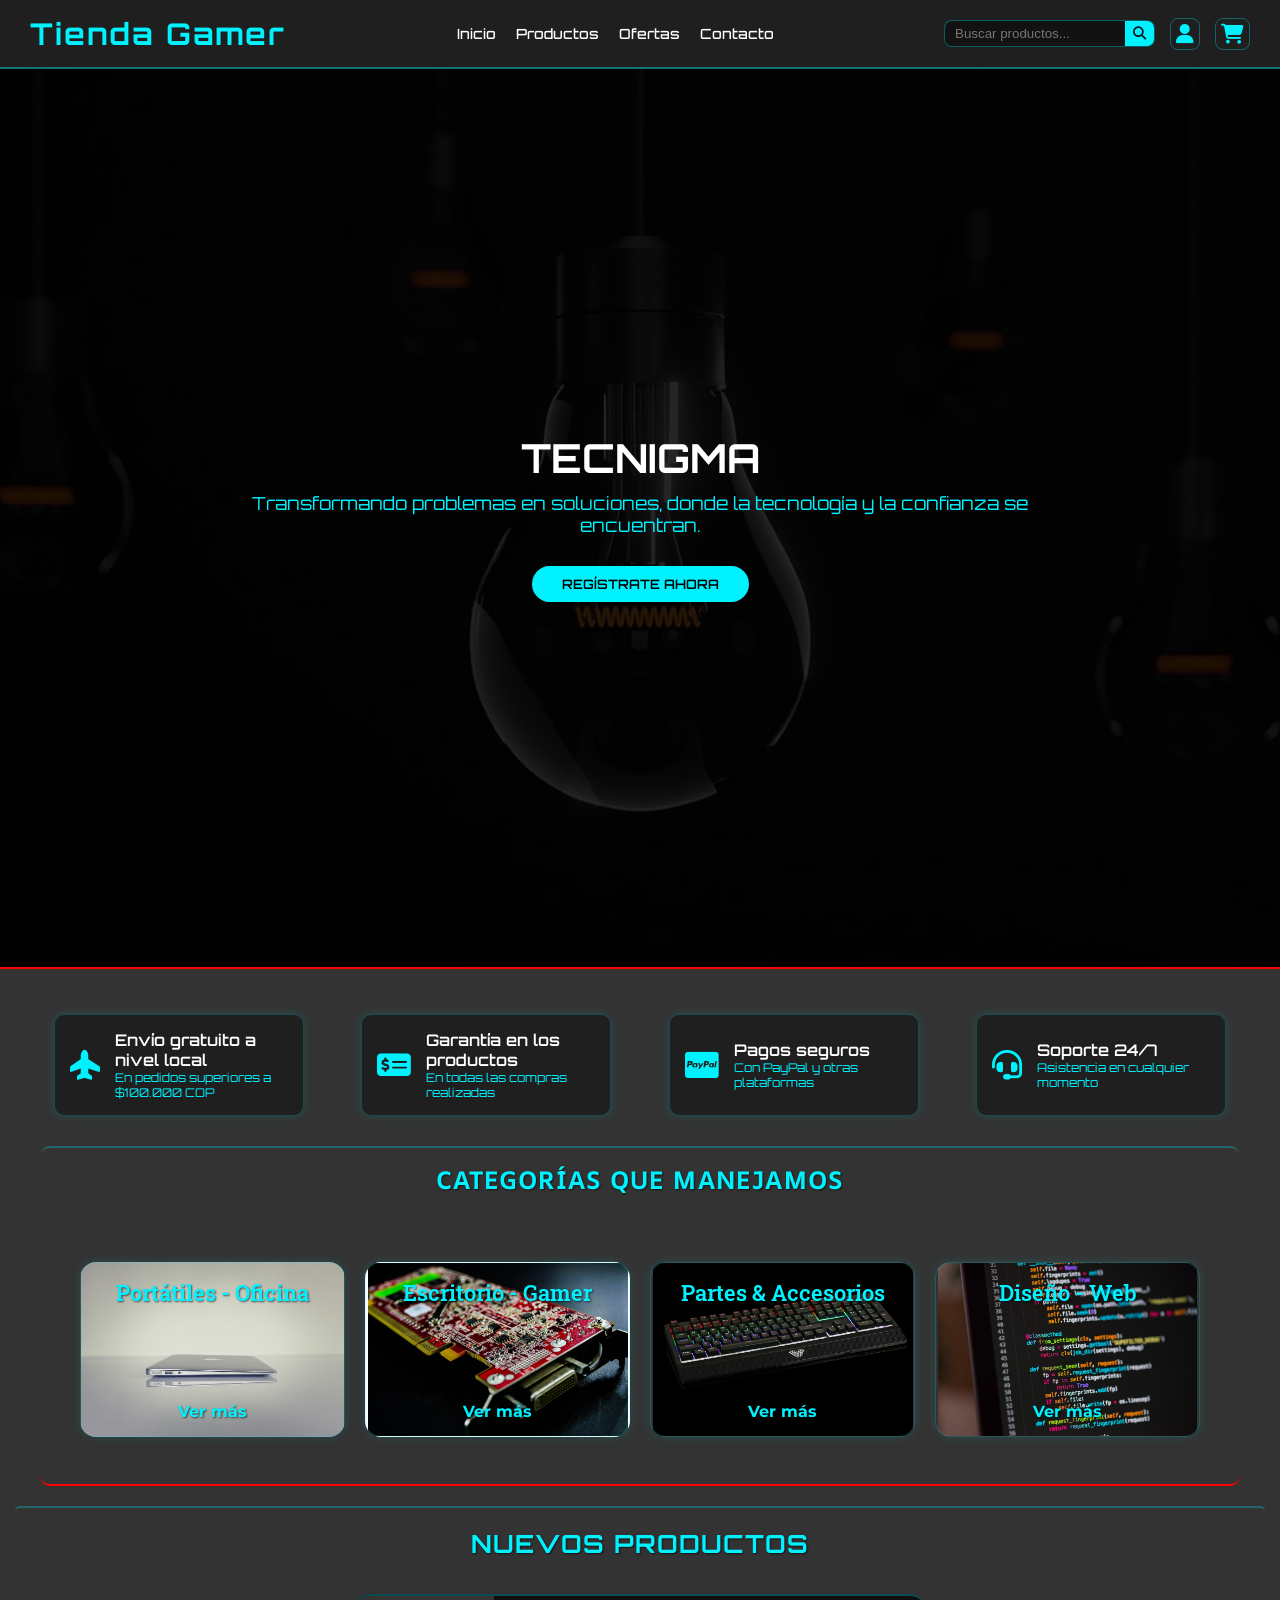
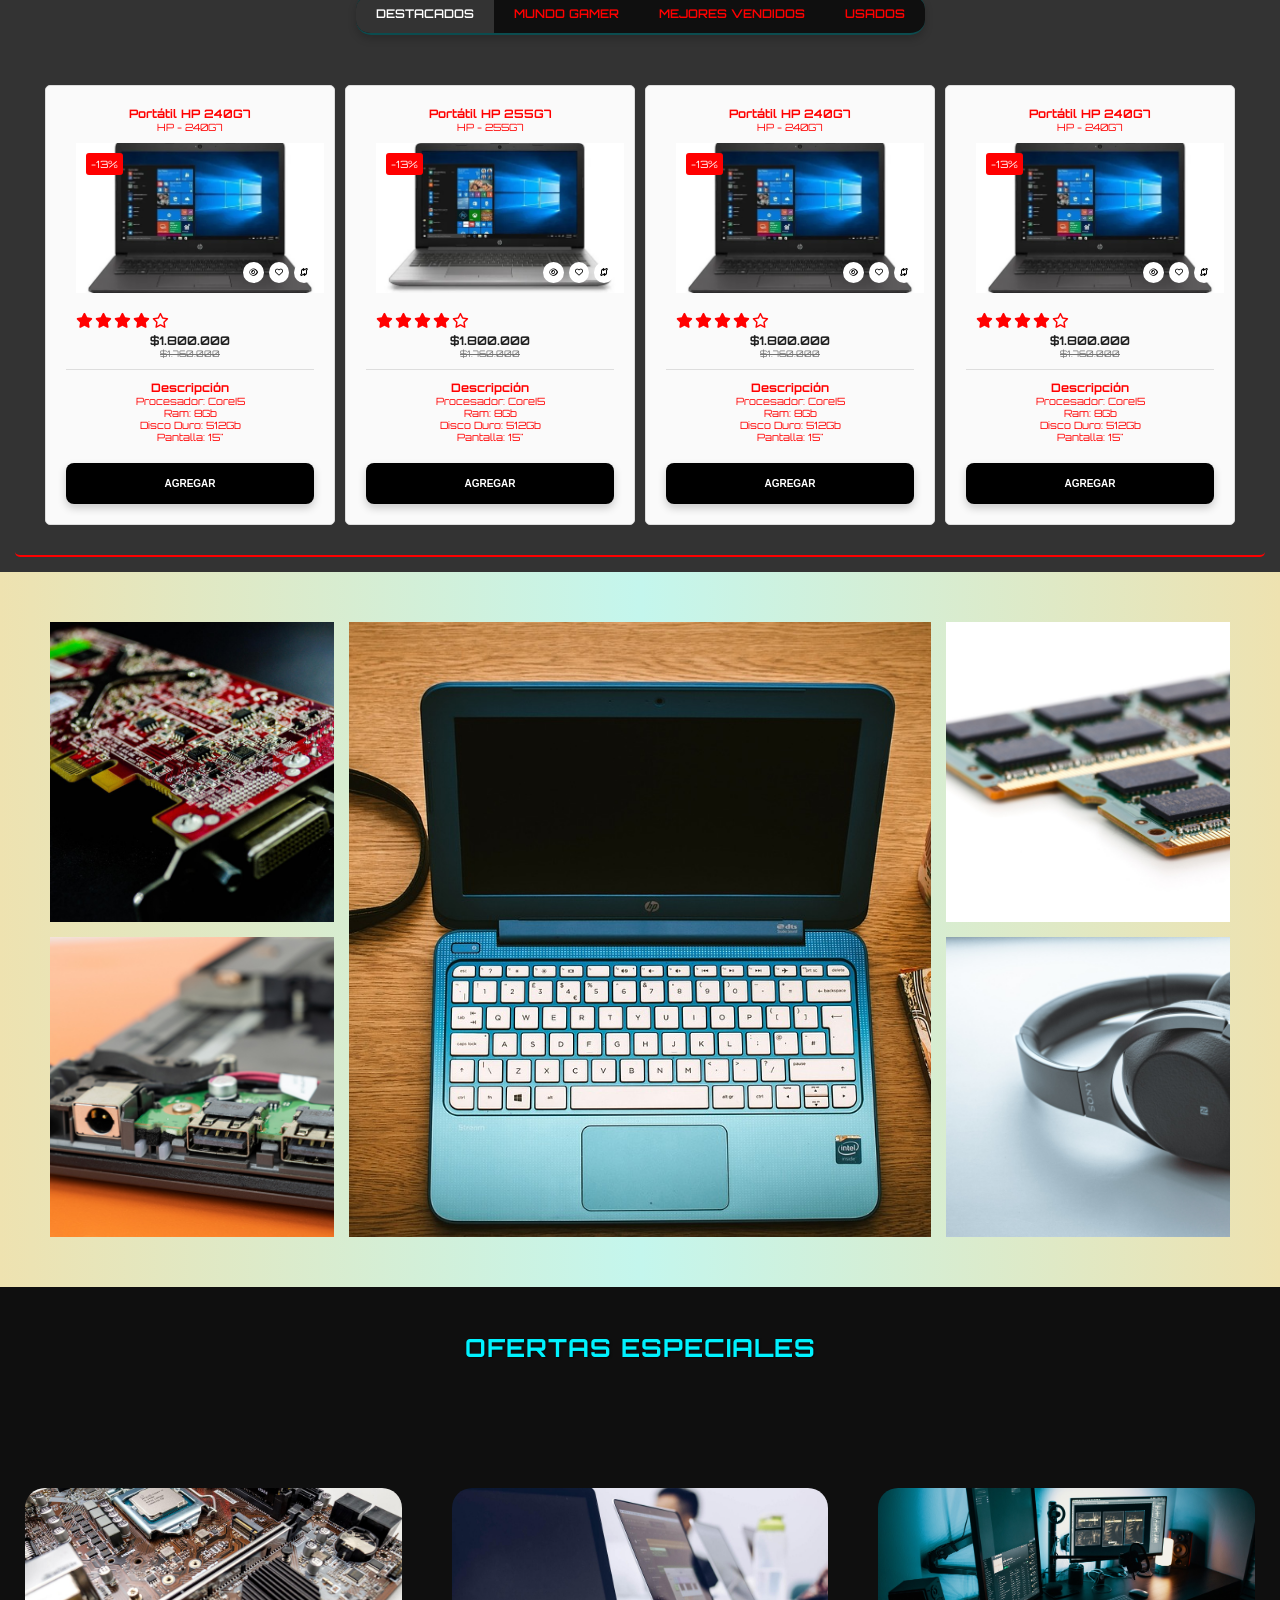
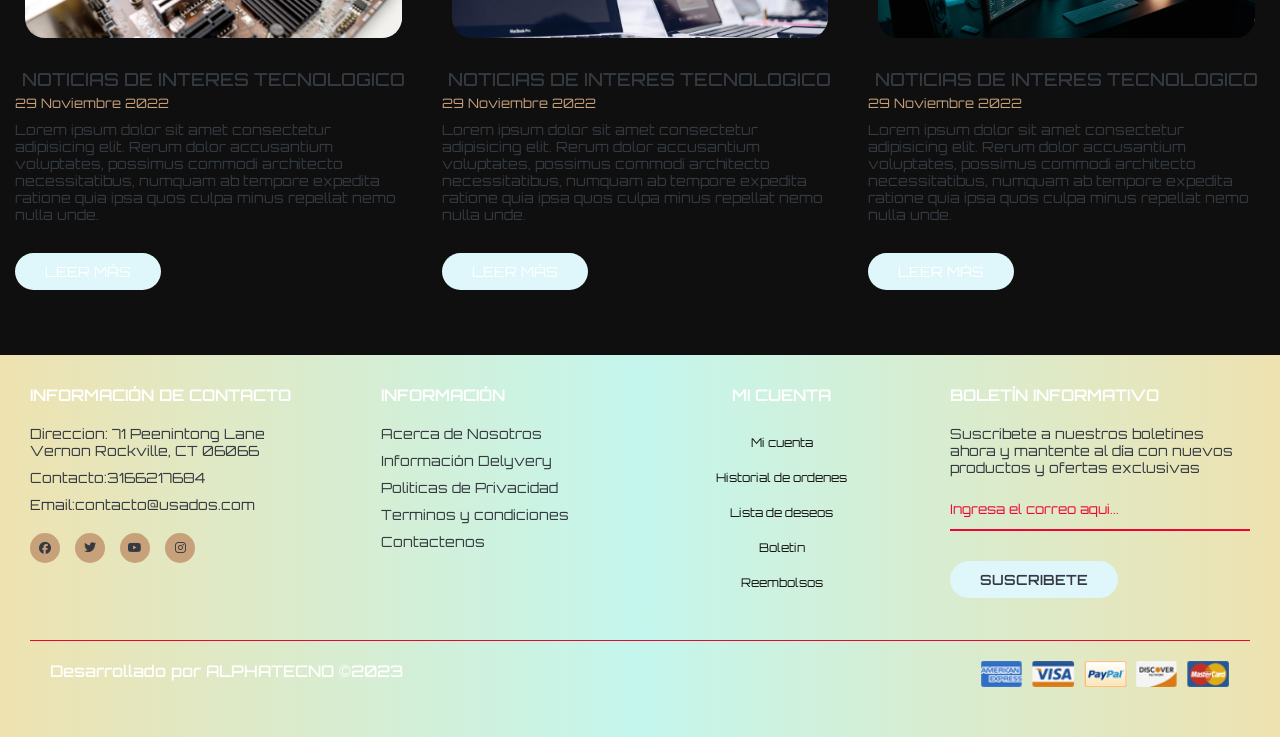
==== index.html @ 7f0e336f "Se crea el proyecto tienga gamer en html el dia 12 de mayo de 2025" ====
<!DOCTYPE html>
<html lang="en">

<head>
    <meta charset="UTF-8">
    <meta name="viewport" content="width=device-width, initial-scale=1.0">
    <title>Usados.com</title>
    <link rel="stylesheet" href="/css/styles.css">
    <link rel="stylesheet"
        href="https://fonts.googleapis.com/css2?family=Material+Symbols+Outlined:opsz,wght,FILL,GRAD@20..48,100..700,0..1,-50..200" />
    <link rel="stylesheet"
        href="https://fonts.googleapis.com/css2?family=Material+Symbols+Outlined:opsz,wght,FILL,GRAD@24,400,0,0" />
    <link rel="stylesheet" href="https://cdnjs.cloudflare.com/ajax/libs/font-awesome/6.4.2/css/all.min.css">
    <link rel="stylesheet" href="https://cdn.jsdelivr.net/npm/bootstrap-icons@1.11.1/font/bootstrap-icons.css">
        <link href="https://fonts.googleapis.com/css2?family=Orbitron:wght@500;700&display=swap" rel="stylesheet" />
        <link rel="stylesheet" href="https://cdnjs.cloudflare.com/ajax/libs/font-awesome/6.5.0/css/all.min.css" />
</head>

<body>
    <!--  =========== HEADER ==========  ---->
        <header class="menu-gamer">
            <div class="logo">Tienda Gamer</div>
        <!--  =========== NAVIGATION ==========  ---->
            <nav class="nav-links">
                <a href="#">Inicio</a>
                <a href="#">Productos</a>
                <a href="#">Ofertas</a>
                <a href="#">Contacto</a>
        <!--  =========== NAVIGATION ==========  ---->
            </nav>
            <div class="acciones">
            <!--  =========== BUSCADOR ==========  ---->
                <div class="buscador">
                    <input type="text" placeholder="Buscar productos..." />
                    <button><i class="fas fa-search"></i></button>
                </div>
            <!--  =========== BUSCADOR ==========  ---->
            <!--  =========== INICIO DE SECCION ==========  ---->
                <a href="#" class="icon-btn" title="Iniciar Sesión">
                    <i class="fas fa-user"></i>
                </a>
            <!--  =========== INICIO DE SECCION ==========  ---->
            <!--  =========== CARRITO DE COMPRAS ==========  ---->
                <a href="#" class="icon-btn" title="Carrito de Compras">
                    <i class="fas fa-shopping-cart"></i>
                </a>
            <!--  =========== CARRITO DE COMPRAS ==========  ---->
            </div>
        </header>
    <!--  ===========  END HEADER ==========  -->

    <!--  ===========  BANNER ==========  -->
    <section class="banner">
        <div class="content-banner">
            <h2>Tienda Gamer</h2>
            <p>La forma más fácil de vender lo que ya no usas</p>
            <a href="/">Regístrate ahora</a>
        </div>
        <div class="banner-img">
            <img src="../images/products/shirt-2.jpg" alt="">
        </div>
    </section>
    <!--  ===========  END  BANNER ==========  -->

    <!--  ===========  MAIN CONTENT  ========== -->
    <main class="container main-content">
        <section class="container container-features">
            <!--TARJETA DE FEACTURE  -->
            <article class="card-feature">
                <i class="fa-solid fa-plane-up"></i>
                <div class="feature-content">
                    <span>Envío gratuito a nivel local</span>
                    <p>En pedidos superiores a $100.000 COP</p>
                </div>
            </article>
            <article class="card-feature">
                <i class="fa-solid fa-money-check-dollar"></i>
                <div class="feature-content">
                    <span>Garantía en los productos</span>
                    <p>En todas las compras realizadas</p>
                </div>
            </article>
            <article class="card-feature">
                <i class="fa-brands fa-cc-paypal"></i>
                <div class="feature-content">
                    <span>Pagos seguros</span>
                    <p>Con PayPal y otras plataformas</p>
                </div>
            </article>
            <article class="card-feature">
                <i class="fa-solid fa-headset"></i>
                <div class="feature-content">
                    <span>Soporte 24/7</span>
                    <p>Asistencia en cualquier momento</p>
                </div>
            </article>
            <!--END TARJETA DE FEACTURE  -->
        </section>

        <!-- ========= TARJETA DE CATEGORIAS ========= -->
        <section class="container top-categories">
            <h1 class="heading-1">Categorías que manejamos</h1>
            <div class="container-categories">
                <article class="card-category category-portatil-oficina">
                    <p>Portátiles - Oficina</p>
                    <!--<i class="fas fa-laptop"></i>-->
                    <span>Ver más</span>
                </article>

                <article class="card-category  category-escritorio-gamer">
                    <p>Escritorio - Gamer</p>
                    <!--<i class="fas fa-chair"></i>-->
                    <span>Ver más</span>
                </article>

                <article class="card-category  category-partes-accesosrios">
                    <p>Partes & Accesorios</p>
                    <!--<i class="fas fa-mobile-alt"></i>-->
                    <span>Ver más</span>
                </article>

                <article class="card-category category-diseño-web">
                    <p>Diseño - Web </p>
                    <!--<i class="fas fa-mobile-alt"></i>-->
                    <span>Ver más</span>
                </article>
            </div>
        </section>
        <!-- ========= TARJETA DE CATEGORIAS ========= -->

        <!-- ========= TARJETA DE TOP PRODUCTOS ========= -->
        <section class="container top-products" id="product-container">
            <h2 class="heading-2">Nuevos productos</h2>
            <div class="container-options">
                <ul class="menu-options">
                    <li data-category="destacados" class="active"><a  href="">Destacados</a></li>
                    <li data-category="gamer" ><a  href="#">Mundo Gamer</a></li>
                    <li data-category="vendidos"><a href="#">Mejores Vendidos</a></li>
                    <li data-category="usados"><a href="#">Usados</a></li>
                </ul>
            </div>
            <!-- ========== PRODUCTOS ========== -->
            <div class="container-products">
                <!-- ========== PRODUCTO 1 ========== -->
                <!--<div class="container-products">
                    <article class="card-product">
                        <h3 class="title-product">Portátil</h3>
                        <p class="brand-model">
                            <span>HP</span> - <span>240G7</span>
                        </p>
                        <div class="container-img">
                            <span class="discount">-13%</span>
                            <img class="products-hp"  src="../images/ImagenesProductos/Portatiles/Hp/240G7/168868000-1-255G7.jpg"
                                alt="Imagen del producto">
                            <div class="button-group">
                                <button type="button">
                                    <i class="fa-regular fa-eye"></i>
                                </button>
                                <button type="button">
                                    <i class="fa-regular fa-heart"></i>
                                </button>
                                <button type="button">
                                    <i class="fa-solid fa-code-compare"></i>
                                </button>
                            </div>
                        </div>
                        <div class="content-card-product">
                            <div class="stars">
                                <i class="fa-solid fa-star"></i>
                                <i class="fa-solid fa-star"></i>
                                <i class="fa-solid fa-star"></i>
                                <i class="fa-solid fa-star"></i>
                                <i class="fa-regular fa-star"></i>
                            </div>
                            <div class="content-price-product">
                                <p class="product-price">$1.800.000</p>
                                <p class="product-discount">$1.760.000</p>
                            </div>
                        </div>
                        <div class="content-card-product-description">
                            <h3 class="product-description">Descripción</h3>
                            <ul class="content-product-description">
                                <li>Procesador: <span>CoreI5</span></li>
                                <li>Ram: <span>8Gb</span></li>
                                <li>Disco Duro: <span>512Gb</span></li>
                                <li>Pantalla: <span>15"</span></li>
                            </ul>
                        </div>
                        <button type="button" class="add-cart">
                            agregar
                        </button>
                    </article>
                </div>-->
                <!-- ========== PRODUCTO 2 ========== -->
                <!--<div class="container-products">
                    <div class="card-product">
                        <h3 class="title-product">Portátil</h3>
                        <span class="product-brand">marca</span>
                        <span class="product-model">modelo</span>
                        <div class="container-img">
                            <span class="discount">-13%</span>
                            <img src="../images/ImagenesProductos/Portatiles/Hp/240G7/168868000-1-255G7.jpg" alt="">
                            <div class="button-group">
                                <span>
                                    <i class="fa-regular fa-eye"></i>
                                </span>
                                <span>
                                    <i class="fa-regular fa-heart"></i>
                                </span>
                                <span>
                                    <i class="fa-solid fa-code-compare"></i>
                                </span>
                            </div>
                        </div>
                        <div class="content-card-product">
                            <div class="stars">
                                <i class="fa-solid fa-star"></i>
                                <i class="fa-solid fa-star"></i>
                                <i class="fa-solid fa-star"></i>
                                <i class="fa-solid fa-star"></i>
                                <i class="fa-regular fa-star"></i>
                            </div>
                            <div class="content-price-product">
                                <p class="product-price">$1.800.000</p>
                                <p class="product-discount">$1.760.000</p>
                            </div>
                        </div>
                        <div class="content-card-product-description">
                            <h3 class="product-description">Descripción</h3>
                            <ul class="content-product-description">
                                <li>Procesador: <span>CoreI5</span></li>
                                <li>Ram: <span>8Gb</span></li>
                                <li>Disco Duro: <span>512Gb</span></li>
                                <li>Pantalla: <span>15"</span></li>
                            </ul>
                        </div>
                        <button type="button" class="add-cart">
                            agregar
                        </button>
                    </div>
                </div>-->

                <!-- ========== PRODUCTO 3 ========== -->
                <!--<div class="container-products">
                    <article class="card-product">
                        <h3 class="title-product">Portátil</h3>
                        <p class="brand-model">
                            <span>HP</span> - <span>245-G8</span>
                        </p>
                        <div class="container-img">
                            <span class="discount">-13%</span>
                            <img src="../images/ImagenesProductos/Portatiles/Hp/240G7/168868000-1-255G7.jpg"
                                alt="Imagen del producto">
                            <div class="button-group">
                                <button type="button" aria-label="Ver producto">
                                    <i class="fa-regular fa-eye"></i>
                                </button>
                                <button type="button" aria-label="Agregar a favoritos">
                                    <i class="fa-regular fa-heart"></i>
                                </button>
                                <button type="button" aria-label="Comparar producto">
                                    <i class="fa-solid fa-code-compare"></i>
                                </button>
                            </div>
                        </div>
                        <div class="content-card-product">
                            <div class="stars">
                                <i class="fa-solid fa-star"></i>
                                <i class="fa-solid fa-star"></i>
                                <i class="fa-solid fa-star"></i>
                                <i class="fa-solid fa-star"></i>
                                <i class="fa-regular fa-star"></i>
                            </div>
                            <div class="content-price-product">
                                <p class="product-price">$1.800.000</p>
                                <p class="product-discount">$1.760.000</p>
                            </div>
                        </div>
                        <div class="content-card-product-description">
                            <h4 class="product-description">Descripción</h4>
                            <ul class="content-product-description">
                                <li>Procesador: <span>CoreI5</span></li>
                                <li>Ram: <span>8Gb</span></li>
                                <li>Disco Duro: <span>512Gb</span></li>
                                <li>Pantalla: <span>15"</span></li>
                            </ul>
                        </div>
                        <button type="button" class="add-cart">Agregar</button>
                    </article>
                </div>-->


                <!-- ========== PRODUCTO 4 ========== -->
                <!--<div class="container-products">
                    <article class="card-product">
                        <h3 class="title-product">Portátil</h3>
                        <p class="brand-model">
                            <span>marca</span> - <span>modelo</span>
                        </p>
                        <div class="container-img">
                            <span class="discount">-13%</span>
                            <img src="../images/ImagenesProductos/Portatiles/Hp/240G7/168868000-1-255G7.jpg"
                                alt="Imagen del producto">
                            <div class="button-group">
                                <button type="button">
                                    <i class="fa-regular fa-eye"></i>
                                </button>
                                <button type="button">
                                    <i class="fa-regular fa-heart"></i>
                                </button>
                                <button type="button">
                                    <i class="fa-solid fa-code-compare"></i>
                                </button>
                            </div>
                        </div>
                        <div class="content-card-product">
                            <div class="stars">
                                <i class="fa-solid fa-star"></i>
                                <i class="fa-solid fa-star"></i>
                                <i class="fa-solid fa-star"></i>
                                <i class="fa-solid fa-star"></i>
                                <i class="fa-regular fa-star"></i>
                            </div>
                            <div class="content-price-product">
                                <p class="product-price">$1.800.000</p>
                                <p class="product-discount">$1.760.000</p>
                            </div>
                        </div>
                        <div class="content-card-product-description">
                            <h3 class="product-description">Descripción</h3>
                            <ul class="content-product-description">
                                <li>Procesador: <span>CoreI5</span></li>
                                <li>Ram: <span>8Gb</span></li>
                                <li>Disco Duro: <span>512Gb</span></li>
                                <li>Pantalla: <span>15"</span></li>
                            </ul>
                        </div>
                        <button type="button" class="add-cart">
                            agregar
                        </button>
                    </article>
                </div>-->

    <div class="container-products" id="products-list">
        <!-- Los productos se cargarán dinámicamente aquí -->
    </div>
    </div>
    </section>

        <!-- ========= TARJETA DE TOP PRODUCTOS ========= -->
    </main>

    <!--  ===========  GALLERY ==========  -->
<section class="gallery">
    <img src="../images/gallery/1.jpg" alt="gallery Img1" class="gallery-img-1">
    <img src="../images/gallery/2.jpg" alt="gallery Img2" class="gallery-img-2">
    <img src="../images/gallery/3.jpg" alt="gallery Img3" class="gallery-img-3">
    <img src="../images/gallery/4.jpg" alt="gallery Img4" class="gallery-img-4">
    <img src="../images/gallery/5.jpg" alt="gallery Img5" class="gallery-img-5">
</section>
    <!--  =========== END  GALLERY ==========  -->

    <!--  ===========  OFERTAS  ==========  -->
    <section class="container specials" id="product-container">
        <!--<article class="container ofer-products" id="product-container">-->
            <h1 class="heading-1">Ofertas Especiales</h1>
            <div class="container-products">
                <div class="container-products" id="products-oferts">
                    <!-- Los productos se cargarán dinámicamente aquí -->
                </div>
        
            </div>
        </article>
    
    </section>
    <!--  ===========  BLOG ==========  -->
    <section class="container blogs">
        <div class="container-blogs">
            <div class="card-blog">
                <div class="container-img">
                    <img src="../images/blog/blog-1.jpg" alt="">
                    <div class="button-group-blog">
                        <span>
                            <i class="fa-solid fa-magnifying-glass"></i>
                        </span>
                        <span>
                            <i class="fa-solid fa-link"></i>
                        </span>
                    </div>
                </div>
                <div class="content-blog">
                    <h3>Noticias de interes tecnologico</h3>
                    <span>29 Noviembre 2022</span>
                    <p>Lorem ipsum dolor sit amet consectetur adipisicing elit. Rerum dolor accusantium
                        voluptates,
                        possimus commodi architecto necessitatibus,
                        numquam ab tempore expedita ratione quia ipsa quos culpa minus repellat nemo nulla unde.
                    </p>
                    <div class="btn-read-more">leer más</div>
                </div>
            </div>

            <div class="card-blog">
                <div class="container-img">
                    <img src="../images/blog/blog-2.jpg" alt="">
                    <div class="button-group-blog">
                        <span>
                            <i class="fa-solid fa-magnifying-glass"></i>
                        </span>
                        <span>
                            <i class="fa-solid fa-link"></i>
                        </span>
                    </div>
                </div>
                <div class="content-blog">
                    <h3>Noticias de interes tecnologico</h3>
                    <span>29 Noviembre 2022</span>
                    <p>Lorem ipsum dolor sit amet consectetur adipisicing elit. Rerum dolor accusantium
                        voluptates,
                        possimus commodi architecto necessitatibus,
                        numquam ab tempore expedita ratione quia ipsa quos culpa minus repellat nemo nulla unde.
                    </p>
                    <div class="btn-read-more">leer más</div>
                </div>
            </div>

            <div class="card-blog">
                <div class="container-img">
                    <img src="../images/blog/blog-3.jpg" alt="">
                    <div class="button-group-blog">
                        <span>
                            <i class="fa-solid fa-magnifying-glass"></i>
                        </span>
                        <span>
                            <i class="fa-solid fa-link"></i>
                        </span>
                    </div>
                </div>
                <div class="content-blog">
                    <h3>Noticias de interes tecnologico</h3>
                    <span>29 Noviembre 2022</span>
                    <p>Lorem ipsum dolor sit amet consectetur adipisicing elit. Rerum dolor accusantium
                        voluptates,
                        possimus commodi architecto necessitatibus,
                        numquam ab tempore expedita ratione quia ipsa quos culpa minus repellat nemo nulla unde.
                    </p>
                    <div class="btn-read-more">leer más</div>
                </div>
            </div>
        </div>
    </section>
    <!--  ===========END  BLOG ==========  -->
    </main>
    <!--  =========== END  MAIN ==========  -->

    <!--  ===========  FOOTER ==========  -->
    <footer class="footer">
        <div class="container container-footer">
            <div class="menu-footer">
                <div class="contact-info">
                    <p class="title-footer">Información de contacto </p>
                    <ul>
                        <li>Direccion: 71 Peenintong Lane Vernon Rockville, CT 06066</li>
                        <li>Contacto:3166217684</li>
                        <li>Email:contacto@usados.com</li>
                    </ul>

                    <div class="social-icons">
                        <span class="facebook">
                            <i class="fa-brands fa-facebook"></i>
                        </span>
                        <span class="twitter">
                            <i class="fa-brands fa-twitter"></i>
                        </span>
                        <span class="youtube">
                            <i class="fa-brands fa-youtube"></i>
                        </span>
                        <span class="instagram">
                            <i class="fa-brands fa-instagram"></i>
                        </span>
                    </div>
                </div>

                <div class="information">
                    <p class="title-footer">Información</p>
                    <ul>
                        <li><a href="#">Acerca de Nosotros</a></li>
                        <li><a href="#">Información Delyvery </a></li>
                        <li><a href="#">Politicas de Privacidad</a></li>
                        <li><a href="#">Terminos y condiciones</a></li>
                        <li><a href="#">Contactenos</a></li>
                    </ul>
                </div>

                <div class="my-account">
                    <p class="title-footer">Mi cuenta</p>
                    <nav class="nav-footer">
                        <li><a href="#">Mi cuenta</a></li>
                        <li><a href="#">Historial de ordenes</a></li>
                        <li><a href="#">Lista de deseos</a></li>
                        <li><a href="#">Boletin</a></li>
                        <li><a href="#">Reembolsos</a></li>
                    </nav>

                </div>
                <div class="newsletter">
                    <p class="title-footer">Boletín informativo</p>

                    <div class="content">
                        <p>
                            Suscribete a nuestros boletines ahora y mantente al
                            día con nuevos productos y ofertas exclusivas
                        </p>
                        <form action="">
                            <input type="email" name="" id="" placeholder="Ingresa el correo aqui...">
                            <button>Suscribete</button>
                        </form>
                    </div>
                </div>
            </div>

            <div class="copyrigth">
                <p>
                    Desarrollado por ALPHATECNO &COPY;2023
                </p>
                <img src="../images/payment.png" alt="Pagos">
            </div>
        </div>
    </footer>
    <!--  =========== END  FOOTER ==========  -->
<script>
    document.addEventListener("DOMContentLoaded", function () {
        const banner = document.querySelector(".banner");
        const title = banner.querySelector("h2"); // Selecciona el título
        const paragraph = banner.querySelector("p"); // Selecciona el párrafo
        const images = [
            "../images/Imagenes/Banner/Banner.jpg",
            "../images/Imagenes/Banner/Banner2.jpg",
            "../images/Imagenes/Banner/Banner3.jpg",
            "../images/Imagenes/Banner/Banner4.jpg"
        ];
        const texts = [
            { title: "Tecnigma", paragraph: "Transformando problemas en soluciones, donde la tecnología y la confianza se encuentran." },
            { title: "Reparaciones", paragraph: "Reparamos y realizamos mantenimiento a tus computadoras" },
            { title: "Instalaciones", paragraph: "Instalamos partes y vendemos piezas de calidad" },
            { title: "Diseño", paragraph: "Ofrecemos soluciones de diseño personalizadas" }
        ];
        let currentIndex = 0;

        function changeBackground() {
            // Cambiar la imagen de fondo
            banner.style.backgroundImage = `linear-gradient(rgba(0, 0, 0, 0.5), rgba(0, 0, 0, 0.5)),
          url('${images[currentIndex]}')`;

            // Cambiar el texto del título y párrafo
            title.textContent = texts[currentIndex].title;
            paragraph.textContent = texts[currentIndex].paragraph;

            currentIndex = (currentIndex + 1) % images.length;
        }

        // Cambia la imagen de fondo y el texto cada 7 segundos
        setInterval(changeBackground, 10000);

        // Cambia la imagen de fondo y el texto al cargar la página
        changeBackground();
    });

</script>

<script>
    document.addEventListener("DOMContentLoaded", function () {
        const imgElement = document.querySelector(".products-hp");
        const images = [
            "images/ImagenesProductos/Portatiles/Hp/240G7/168868000-1-255G7.jpg",
            "images/ImagenesProductos/Portatiles/Hp/240G7/168868000-2-255G7.jpg",
            "images/ImagenesProductos/Portatiles/Hp/240G7/168868000-3-255G7.jpg",
            "images/ImagenesProductos/Portatiles/Hp/240G7/168868000-4-255G7.jpg",
            "images/ImagenesProductos/Portatiles/Hp/240G7/168868000-5-255G7.jpg",
            "images/ImagenesProductos/Portatiles/Hp/240G7/168868000-255G7.jpg"
        ];
        let currentIndex = 0;

        function changeImage() {
            imgElement.src = images[currentIndex];
            currentIndex = (currentIndex + 1) % images.length;
        }

        // Cambia la imagen cada 7 segundos
        setInterval(changeImage, 7000);

        // Cambia la imagen al cargar la página
        changeImage();
    });
</script>

<script>
    document.addEventListener("DOMContentLoaded", function () {
        const galleryImages = document.querySelectorAll(".gallery-img-3 g");
        const totalImages = galleryImages.length;
        let currentIndex = 0;

        function updateGallery() {
            // Elimina las clases de todas las imágenes
            galleryImages.forEach(img => {
                img.classList.remove(".gallery-img-3 ");
                img.classList.remove("fade-out");
            });

            // Cambia la imagen centrada
            galleryImages[currentIndex].classList.add(".gallery-img-3");

            // Incrementa el índice de la imagen actual
            currentIndex = (currentIndex + 1) % totalImages;

            // Agrega un efecto de desvanecimiento a la siguiente imagen
            galleryImages[currentIndex].classList.add("fade-out");

            // Cambia la imagen de fondo después de un breve retraso
            setTimeout(() => {
                galleryImages[currentIndex].classList.remove("fade-out");
            }, 1000); // Sincroniza con el tiempo del efecto de desvanecimiento
        }

        // Cambia la imagen cada 10 segundos (10000 milisegundos)
        setInterval(updateGallery, 5000);

        // Inicializa la galería
        updateGallery();
    });

</script>
<!-- CODIGO DEL10 DE OCTUBRE--
<script>
    document.addEventListener("DOMContentLoaded", function () {
        const menuOptions = document.querySelectorAll(".menu-options li");
        const productsList = document.getElementById("products-list");

        // Datos de productos simulados
        const productsData = {
            destacados: [
                {
                    title: "Portátil HP 240G7",
                    brand: "HP",
                    model: "240G7",
                    discount: "13%",
                    price: "$1.800.000",
                    discountedPrice: "$1.760.000",
                    images: [
                        "../images/ImagenesProductos/Portatiles/Hp/240G7/168868000-255G7.jpg",
                        "../images/ImagenesProductos/Portatiles/Hp/240G7/168868000-1-255G7.jpg",
                        "../images/ImagenesProductos/Portatiles/Hp/240G7/168868000-2-255G7.jpg",
                        "../images/ImagenesProductos/Portatiles/Hp/240G7/168868000-3-255G7.jpg",
                        "../images/ImagenesProductos/Portatiles/Hp/240G7/168868000-4-255G7.jpg",
                        "../images/ImagenesProductos/Portatiles/Hp/240G7/168868000-5-255G7.jpg"
                    ],
                    specs: {
                        processor: "CoreI5",
                        ram: "8Gb",
                        storage: "512Gb",
                        screen: "15\""
                    }
                },
                {
                    title: "Portátil HP 245G7",
                    brand: "HP",
                    model: "245G7",
                    discount: "13%",
                    price: "$1.800.000",
                    discountedPrice: "$1.760.000",
                    images: [
                        "../images/ImagenesProductos/Portatiles/Hp/240G7/168868000-255G7.jpg",
                        "../images/ImagenesProductos/Portatiles/Hp/240G7/168868000-1-255G7.jpg",
                        "../images/ImagenesProductos/Portatiles/Hp/240G7/168868000-2-255G7.jpg",
                        "../images/ImagenesProductos/Portatiles/Hp/240G7/168868000-3-255G7.jpg",
                        "../images/ImagenesProductos/Portatiles/Hp/240G7/168868000-4-255G7.jpg",
                        "../images/ImagenesProductos/Portatiles/Hp/240G7/168868000-5-255G7.jpg"
                    ],
                    specs: {
                        processor: "CoreI5",
                        ram: "8Gb",
                        storage: "512Gb",
                        screen: "15\""
                    }
                },
                {
                    title: "Portátil HP 255G7",
                    brand: "HP",
                    model: "255G7",
                    discount: "13%",
                    price: "$1.800.000",
                    discountedPrice: "$1.760.000",
                    images: [
                        "../images/ImagenesProductos/Portatiles/Hp/255G7/170058000-1- 255G7.jpg",
                        "../images/ImagenesProductos/Portatiles/Hp/255G7/170058000- 255G7.jpg",
                        "../images/ImagenesProductos/Portatiles/Hp/255G7/170058000-4- 255G7.jpg",
                        "../images/ImagenesProductos/Portatiles/Hp/255G7/170058000-2- 255G7.jpg",
                        "../images/ImagenesProductos/Portatiles/Hp/255G7/170058000-3- 255G7.jpg",
                    ],
                    specs: {
                        processor: "CoreI5",
                        ram: "8Gb",
                        storage: "512Gb",
                        screen: "15\""
                    }
                },
                {
                    title: "Portátil HP 240G7",
                    brand: "HP",
                    model: "240G7",
                    discount: "13%",
                    price: "$1.800.000",
                    discountedPrice: "$1.760.000",
                    images: [
                        "../images/ImagenesProductos/Portatiles/Hp/240G7/168868000-255G7.jpg",
                        "../images/ImagenesProductos/Portatiles/Hp/240G7/168868000-1-255G7.jpg",
                        "../images/ImagenesProductos/Portatiles/Hp/240G7/168868000-2-255G7.jpg",
                        "../images/ImagenesProductos/Portatiles/Hp/240G7/168868000-3-255G7.jpg",
                        "../images/ImagenesProductos/Portatiles/Hp/240G7/168868000-4-255G7.jpg",
                        "../images/ImagenesProductos/Portatiles/Hp/240G7/168868000-5-255G7.jpg"
                    ],
                    specs: {
                        processor: "CoreI5",
                        ram: "8Gb",
                        storage: "512Gb",
                        screen: "15\""
                    }
                }
                // Otros productos
            ],
            // Otras categorías
        };

        function renderProducts(category) {
            const products = productsData[category];
            productsList.innerHTML = "";

            products.forEach((product, index) => {
                const productHTML = `
                <article class="card-product">
                    <h3 class="title-product">${product.title}</h3>
                    <p class="brand-model">
                        <span>${product.brand}</span> - <span>${product.model}</span>
                    </p>
                    <div class="container-img">
                        <span class="discount">-${product.discount}</span>
                        <img class="products-img" src="${product.images[0]}" alt="Imagen del producto" data-product-index="${index}">
                        <div class="button-group">
                            <button type="button">
                                <i class="fa-regular fa-eye"></i>
                            </button>
                            <button type="button">
                                <i class="fa-regular fa-heart"></i>
                            </button>
                            <button type="button">
                                <i class="fa-solid fa-code-compare"></i>
                            </button>
                        </div>
                    </div>
                    <div class="content-card-product">
                        <div class="stars">
                            <i class="fa-solid fa-star"></i>
                            <i class="fa-solid fa-star"></i>
                            <i class="fa-solid fa-star"></i>
                            <i class="fa-solid fa-star"></i>
                            <i class="fa-regular fa-star"></i>
                        </div>
                        <div class="content-price-product">
                            <p class="product-price">${product.price}</p>
                            <p class="product-discount">${product.discountedPrice}</p>
                        </div>
                    </div>
                    <div class="content-card-product-description">
                        <h3 class="product-description">Descripción</h3>
                        <ul class="content-product-description">
                            <li>Procesador: <span>${product.specs.processor}</span></li>
                            <li>Ram: <span>${product.specs.ram}</span></li>
                            <li>Disco Duro: <span>${product.specs.storage}</span></li>
                            <li>Pantalla: <span>${product.specs.screen}</span></li>
                        </ul>
                    </div>
                    <button type="button" class="add-cart">Agregar</button>
                </article>
            `;
                productsList.innerHTML += productHTML;

                // Iniciar el cambio de imágenes para cada producto
                startImageRotation(product, index);
            });
        }

        function startImageRotation(product, productIndex) {
            const imgElement = productsList.querySelector(`.products-img[data-product-index="${productIndex}"]`);
            let currentImageIndex = 0;
            const totalImages = product.images.length;

            setInterval(() => {
                currentImageIndex = (currentImageIndex + 1) % totalImages; // Cambia al siguiente índice
                imgElement.src = product.images[currentImageIndex]; // Cambia la imagen
            }, 7000); // Cambia cada 7 segundos
        }

        menuOptions.forEach(option => {
            option.addEventListener("click", function (e) {
                e.preventDefault();

                // Elimina la clase 'active' de todas las opciones
                menuOptions.forEach(opt => opt.classList.remove("active"));

                // Agrega la clase 'active' a la opción seleccionada
                option.classList.add("active");

                // Renderiza los productos de la categoría seleccionada
                const category = option.getAttribute("data-category");
                renderProducts(category);
            });
        });

        // Mostrar la categoría inicial (Destacados)
        renderProducts("destacados");
    });
</script>
-- CODIGO DEL 10 DE OCTUBRE-->
<!-- CODIGO DEL 10.1 DE OCTUBRE-->
 <script>
    document.addEventListener("DOMContentLoaded", function () {
            const menuOptions = document.querySelectorAll(".menu-options li");
            const productsList = document.getElementById("products-list");

            // Datos de productos simulados
            const productsData = {
                destacados: [
                    {
                        title: "Portátil HP 240G7",
                        brand: "HP",
                        model: "240G7",
                        discount: "13%",
                        price: "$1.800.000",
                        discountedPrice: "$1.760.000",
                        images: [
                            "../images/ImagenesProductos/Portatiles/Hp/240G7/168868000-255G7.jpg",
                            "../images/ImagenesProductos/Portatiles/Hp/240G7/168868000-1-255G7.jpg",
                            "../images/ImagenesProductos/Portatiles/Hp/240G7/168868000-2-255G7.jpg",
                            "../images/ImagenesProductos/Portatiles/Hp/240G7/168868000-3-255G7.jpg",
                            "../images/ImagenesProductos/Portatiles/Hp/240G7/168868000-4-255G7.jpg",
                            "../images/ImagenesProductos/Portatiles/Hp/240G7/168868000-5-255G7.jpg"
                        ],
                        specs: {
                            processor: "CoreI5",
                            ram: "8Gb",
                            storage: "512Gb",
                            screen: "15\""
                        }
                    },
                                        {
                        title: "Portátil HP 255G7",
                        brand: "HP",
                        model: "255G7",
                        discount: "13%",
                        price: "$1.800.000",
                        discountedPrice: "$1.760.000",
                        images: [
                            "../images/ImagenesProductos/Portatiles/Hp/255G7/170058000-1- 255G7.jpg",
                            "../images/ImagenesProductos/Portatiles/Hp/240G7/170058000- 255G7.jpg",
                            "../images/ImagenesProductos/Portatiles/Hp/240G7/170058000-4- 255G7.jpg",
                            "../images/ImagenesProductos/Portatiles/Hp/240G7/170058000-2- 255G7.jpg",
                            "../images/ImagenesProductos/Portatiles/Hp/240G7/170058000-3- 255G7.jpg",
                        ],
                        specs: {
                            processor: "CoreI5",
                            ram: "8Gb",
                            storage: "512Gb",
                            screen: "15\""
                        }
                    },
                                        {
                        title: "Portátil HP 240G7",
                        brand: "HP",
                        model: "240G7",
                        discount: "13%",
                        price: "$1.800.000",
                        discountedPrice: "$1.760.000",
                        images: [
                            "../images/ImagenesProductos/Portatiles/Hp/240G7/168868000-255G7.jpg",
                            "../images/ImagenesProductos/Portatiles/Hp/240G7/168868000-1-255G7.jpg",
                            "../images/ImagenesProductos/Portatiles/Hp/240G7/168868000-2-255G7.jpg",
                            "../images/ImagenesProductos/Portatiles/Hp/240G7/168868000-3-255G7.jpg",
                            "../images/ImagenesProductos/Portatiles/Hp/240G7/168868000-4-255G7.jpg",
                            "../images/ImagenesProductos/Portatiles/Hp/240G7/168868000-5-255G7.jpg"
                        ],
                        specs: {
                            processor: "CoreI5",
                            ram: "8Gb",
                            storage: "512Gb",
                            screen: "15\""
                        }
                    },
                                        {
                        title: "Portátil HP 240G7",
                        brand: "HP",
                        model: "240G7",
                        discount: "13%",
                        price: "$1.800.000",
                        discountedPrice: "$1.760.000",
                        images: [
                            "../images/ImagenesProductos/Portatiles/Hp/240G7/168868000-255G7.jpg",
                            "../images/ImagenesProductos/Portatiles/Hp/240G7/168868000-1-255G7.jpg",
                            "../images/ImagenesProductos/Portatiles/Hp/240G7/168868000-2-255G7.jpg",
                            "../images/ImagenesProductos/Portatiles/Hp/240G7/168868000-3-255G7.jpg",
                            "../images/ImagenesProductos/Portatiles/Hp/240G7/168868000-4-255G7.jpg",
                            "../images/ImagenesProductos/Portatiles/Hp/240G7/168868000-5-255G7.jpg"
                        ],
                        specs: {
                            processor: "CoreI5",
                            ram: "8Gb",
                            storage: "512Gb",
                            screen: "15\""
                        }
                    },
                    // Agrega más productos aquí
                ],
                gamer: [
                    {
                        title: "Portátil PAVILION 15-DK0001LA",
                        brand: "HP",
                        model: "PAVILION 15-DK0001LA",
                        discount: "10%",
                        price: "$2.500.000",
                        discountedPrice: "$2.250.000",
                        images: [
                            "../images/ImagenesProductos/Portatiles/Hp/PAVILION 15-DK0001LA/193905279975.webp",
                            "../images/ImagenesProductos/Portatiles/Hp/PAVILION 15-DK0001LA/"
                        ],
                        specs: {
                            processor: "CoreI7",
                            ram: "16Gb",
                            storage: "1Tb SSD",
                            screen: "17\""
                        }
                    },
                                {
                        title: "Portátil Gamer ASUS",
                        brand: "ASUS",
                        model: "ROG Strix",
                        discount: "10%",
                        price: "$2.500.000",
                        discountedPrice: "$2.250.000",
                        images: [
                            "../images/ImagenesProductos/Gamer/Asus/ROGStrix1.jpg",
                            "../images/ImagenesProductos/Gamer/Asus/ROGStrix2.jpg",
                            "../images/ImagenesProductos/Gamer/Asus/ROGStrix3.jpg"
                        ],
                        specs: {
                            processor: "CoreI7",
                            ram: "16Gb",
                            storage: "1Tb SSD",
                            screen: "17\""
                        }
                    },
                                {
                        title: "Portátil Gamer ASUS",
                        brand: "ASUS",
                        model: "ROG Strix",
                        discount: "10%",
                        price: "$2.500.000",
                        discountedPrice: "$2.250.000",
                        images: [
                            "../images/ImagenesProductos/Gamer/Asus/ROGStrix1.jpg",
                            "../images/ImagenesProductos/Gamer/Asus/ROGStrix2.jpg",
                            "../images/ImagenesProductos/Gamer/Asus/ROGStrix3.jpg"
                        ],
                        specs: {
                            processor: "CoreI7",
                            ram: "16Gb",
                            storage: "1Tb SSD",
                            screen: "17\""
                        }
                    },
                                {
                        title: "Portátil Gamer ASUS",
                        brand: "ASUS",
                        model: "ROG Strix",
                        discount: "10%",
                        price: "$2.500.000",
                        discountedPrice: "$2.250.000",
                        images: [
                            "../images/ImagenesProductos/Gamer/Asus/ROGStrix1.jpg",
                            "../images/ImagenesProductos/Gamer/Asus/ROGStrix2.jpg",
                            "../images/ImagenesProductos/Gamer/Asus/ROGStrix3.jpg"
                        ],
                        specs: {
                            processor: "CoreI7",
                            ram: "16Gb",
                            storage: "1Tb SSD",
                            screen: "17\""
                        }
                    },                        
                    // Agrega más productos aquí
                ],
                vendidos: [
                    {
                        title: "Portátil PAVILION15-CW1004LA",
                        brand: "HP",
                        model: "PAVILION15-CW1004LA",
                        discount: "15%",
                        price: "$1.200.000",
                        discountedPrice: "$1.020.000",
                        images: [
                            "../images/ImagenesProductos/Portatiles/Hp/PAVILION15-CW1004LA/170008000_PAVILION 15.jpg",
                            "../images/ImagenesProductos/Portatiles/Lenovo/IdeaPad32.jpg"
                        ],
                        specs: {
                            processor: "CoreI3",
                            ram: "4Gb",
                            storage: "1Tb",
                            screen: "14\""
                        }
                    },
                                        {
                        title: "Portátil Lenovo IdeaPad",
                        brand: "Lenovo",
                        model: "IdeaPad 3",
                        discount: "15%",
                        price: "$1.200.000",
                        discountedPrice: "$1.020.000",
                        images: [
                            "../images/ImagenesProductos/Portatiles/Lenovo/IdeaPad31.jpg",
                            "../images/ImagenesProductos/Portatiles/Lenovo/IdeaPad32.jpg"
                        ],
                        specs: {
                            processor: "CoreI3",
                            ram: "4Gb",
                            storage: "1Tb",
                            screen: "14\""
                        }
                    },
                                        {
                        title: "Portátil Lenovo IdeaPad",
                        brand: "Lenovo",
                        model: "IdeaPad 3",
                        discount: "15%",
                        price: "$1.200.000",
                        discountedPrice: "$1.020.000",
                        images: [
                            "../images/ImagenesProductos/Portatiles/Lenovo/IdeaPad31.jpg",
                            "../images/ImagenesProductos/Portatiles/Lenovo/IdeaPad32.jpg"
                        ],
                        specs: {
                            processor: "CoreI3",
                            ram: "4Gb",
                            storage: "1Tb",
                            screen: "14\""
                        }
                    },
                                        {
                        title: "Portátil Lenovo IdeaPad",
                        brand: "Lenovo",
                        model: "IdeaPad 3",
                        discount: "15%",
                        price: "$1.200.000",
                        discountedPrice: "$1.020.000",
                        images: [
                            "../images/ImagenesProductos/Portatiles/Lenovo/IdeaPad31.jpg",
                            "../images/ImagenesProductos/Portatiles/Lenovo/IdeaPad32.jpg"
                        ],
                        specs: {
                            processor: "CoreI3",
                            ram: "4Gb",
                            storage: "1Tb",
                            screen: "14\""
                        }
                    },
                                        {
                        title: "Portátil Lenovo IdeaPad",
                        brand: "Lenovo",
                        model: "IdeaPad 3",
                        discount: "15%",
                        price: "$1.200.000",
                        discountedPrice: "$1.020.000",
                        images: [
                            "../images/ImagenesProductos/Portatiles/Lenovo/IdeaPad31.jpg",
                            "../images/ImagenesProductos/Portatiles/Lenovo/IdeaPad32.jpg"
                        ],
                        specs: {
                            processor: "CoreI3",
                            ram: "4Gb",
                            storage: "1Tb",
                            screen: "14\""
                        }
                    },
                    
                    // Agrega más productos aquí
                ],
                usados: [
                    {
                        title: "Portátil Dell Latitude",
                        brand: "Dell",
                        model: "Latitude E7440",
                        discount: "5%",
                        price: "$800.000",
                        discountedPrice: "$760.000",
                        images: [
                            "../images/ImagenesProductos/Usados/Dell/LatitudeE74401.jpg",
                            "../images/ImagenesProductos/Usados/Dell/LatitudeE74402.jpg"
                        ],
                        specs: {
                            processor: "CoreI5",
                            ram: "8Gb",
                            storage: "256Gb SSD",
                            screen: "14\""
                        }
                    },
                                        {
                        title: "Portátil Dell Latitude",
                        brand: "Dell",
                        model: "Latitude E7440",
                        discount: "5%",
                        price: "$800.000",
                        discountedPrice: "$760.000",
                        images: [
                            "../images/ImagenesProductos/Usados/Dell/LatitudeE74401.jpg",
                            "../images/ImagenesProductos/Usados/Dell/LatitudeE74402.jpg"
                        ],
                        specs: {
                            processor: "CoreI5",
                            ram: "8Gb",
                            storage: "256Gb SSD",
                            screen: "14\""
                        }
                    },
                                        {
                        title: "Portátil Dell Latitude",
                        brand: "Dell",
                        model: "Latitude E7440",
                        discount: "5%",
                        price: "$800.000",
                        discountedPrice: "$760.000",
                        images: [
                            "../images/ImagenesProductos/Usados/Dell/LatitudeE74401.jpg",
                            "../images/ImagenesProductos/Usados/Dell/LatitudeE74402.jpg"
                        ],
                        specs: {
                            processor: "CoreI5",
                            ram: "8Gb",
                            storage: "256Gb SSD",
                            screen: "14\""
                        }
                    },
                                        {
                        title: "Portátil Dell Latitude",
                        brand: "Dell",
                        model: "Latitude E7440",
                        discount: "5%",
                        price: "$800.000",
                        discountedPrice: "$760.000",
                        images: [
                            "../images/ImagenesProductos/Usados/Dell/LatitudeE74401.jpg",
                            "../images/ImagenesProductos/Usados/Dell/LatitudeE74402.jpg"
                        ],
                        specs: {
                            processor: "CoreI5",
                            ram: "8Gb",
                            storage: "256Gb SSD",
                            screen: "14\""
                        }
                    },
                                        {
                        title: "Portátil Dell Latitude",
                        brand: "Dell",
                        model: "Latitude E7440",
                        discount: "5%",
                        price: "$800.000",
                        discountedPrice: "$760.000",
                        images: [
                            "../images/ImagenesProductos/Usados/Dell/LatitudeE74401.jpg",
                            "../images/ImagenesProductos/Usados/Dell/LatitudeE74402.jpg"
                        ],
                        specs: {
                            processor: "CoreI5",
                            ram: "8Gb",
                            storage: "256Gb SSD",
                            screen: "14\""
                        }
                    },
                    // Agrega más productos aquí
                ]
            };

            function renderProducts(category) {
                const products = productsData[category];
                productsList.innerHTML = "";

                products.forEach((product, index) => {
                    const productHTML = `
                <article class="card-product">
                    <h3 class="title-product">${product.title}</h3>
                    <p class="brand-model">
                        <span>${product.brand}</span> - <span>${product.model}</span>
                    </p>
                    <div class="container-img">
                        <span class="discount">-${product.discount}</span>
                        <img class="products-img" src="${product.images[0]}" alt="Imagen del producto" data-product-index="${index}">
                        <div class="button-group">
                            <button type="button">
                                <i class="fa-regular fa-eye"></i>
                            </button>
                            <button type="button">
                                <i class="fa-regular fa-heart"></i>
                            </button>
                            <button type="button">
                                <i class="fa-solid fa-code-compare"></i>
                            </button>
                        </div>
                    </div>
                    <div class="content-card-product">
                        <div class="stars">
                            <i class="fa-solid fa-star"></i>
                            <i class="fa-solid fa-star"></i>
                            <i class="fa-solid fa-star"></i>
                            <i class="fa-solid fa-star"></i>
                            <i class="fa-regular fa-star"></i>
                        </div>
                        <div class="content-price-product">
                            <p class="product-price">${product.price}</p>
                            <p class="product-discount">${product.discountedPrice}</p>
                        </div>
                    </div>
                    <div class="content-card-product-description">
                        <h3 class="product-description">Descripción</h3>
                        <ul class="content-product-description">
                            <li>Procesador: <span>${product.specs.processor}</span></li>
                            <li>Ram: <span>${product.specs.ram}</span></li>
                            <li>Disco Duro: <span>${product.specs.storage}</span></li>
                            <li>Pantalla: <span>${product.specs.screen}</span></li>
                        </ul>
                    </div>
                    <button type="button" class="add-cart">Agregar</button>
                </article>
            `;
                    productsList.innerHTML += productHTML;

                    // Inicia la rotación de imágenes para cada producto
                    startImageRotation(product, index);
                });
            }

            function startImageRotation(product, productIndex) {
                const imgElement = productsList.querySelector(`.products-img[data-product-index="${productIndex}"]`);
                let currentImageIndex = 0;
                const totalImages = product.images.length;

                setInterval(() => {
                    currentImageIndex = (currentImageIndex + 1) % totalImages; // Cambia al siguiente índice
                    imgElement.src = product.images[currentImageIndex]; // Cambia la imagen
                }, 7000); // Cambia cada 7 segundos
            }

            menuOptions.forEach(option => {
                option.addEventListener("click", function (e) {
                    e.preventDefault();

                    // Elimina la clase 'active' de todas las opciones
                    menuOptions.forEach(opt => opt.classList.remove("active"));

                    // Agrega la clase 'active' a la opción seleccionada
                    option.classList.add("active");

                    // Renderiza los productos de la categoría seleccionada
                    const category = option.getAttribute("data-category");
                    renderProducts(category);
                });
            });

            // Mostrar la categoría inicial (Destacados)
            renderProducts("destacados");
        });

 </script>
<!-- CODIGO DEL 10.1 DE OCTUBRE-->

<!-- CODIGO PARA PRODUCTOS EM OFERTA 12 DE OCTUBRE-->
<script>
    document.addEventListener("DOMContentLoaded", function () {
        //const menuOptions = document.querySelectorAll(".menu-options li");
        const Oferts = document.getElementById("products-oferts");

        // Datos de productos simulados
        const productsData = {
            Ofersts: [
                {
                    title: "Portátil HP 240G7",
                    brand: "HP",
                    model: "240G7",
                    discount: "13%",
                    price: "$1.800.000",
                    discountedPrice: "$1.760.000",
                    images: [
                        "../images/ImagenesProductos/Portatiles/Hp/240G7/168868000-255G7.jpg",
                        "../images/ImagenesProductos/Portatiles/Hp/240G7/168868000-1-255G7.jpg",
                        "../images/ImagenesProductos/Portatiles/Hp/240G7/168868000-2-255G7.jpg",
                        "../images/ImagenesProductos/Portatiles/Hp/240G7/168868000-3-255G7.jpg",
                        "../images/ImagenesProductos/Portatiles/Hp/240G7/168868000-4-255G7.jpg",
                        "../images/ImagenesProductos/Portatiles/Hp/240G7/168868000-5-255G7.jpg"
                    ],
                    specs: {
                        processor: "CoreI5",
                        ram: "8Gb",
                        storage: "512Gb",
                        screen: "15\""
                    }
                },
                {
                    title: "Portátil HP 255G7",
                    brand: "HP",
                    model: "255G7",
                    discount: "13%",
                    price: "$1.800.000",
                    discountedPrice: "$1.760.000",
                    images: [
                        "../images/ImagenesProductos/Portatiles/Hp/255G7/170058000-1- 255G7.jpg",
                        "../images/ImagenesProductos/Portatiles/Hp/240G7/170058000- 255G7.jpg",
                        "../images/ImagenesProductos/Portatiles/Hp/240G7/170058000-4- 255G7.jpg",
                        "../images/ImagenesProductos/Portatiles/Hp/240G7/170058000-2- 255G7.jpg",
                        "../images/ImagenesProductos/Portatiles/Hp/240G7/170058000-3- 255G7.jpg",
                    ],
                    specs: {
                        processor: "CoreI5",
                        ram: "8Gb",
                        storage: "512Gb",
                        screen: "15\""
                    }
                },
                {
                    title: "Portátil HP 240G7",
                    brand: "HP",
                    model: "240G7",
                    discount: "13%",
                    price: "$1.800.000",
                    discountedPrice: "$1.760.000",
                    images: [
                        "../images/ImagenesProductos/Portatiles/Hp/240G7/168868000-255G7.jpg",
                        "../images/ImagenesProductos/Portatiles/Hp/240G7/168868000-1-255G7.jpg",
                        "../images/ImagenesProductos/Portatiles/Hp/240G7/168868000-2-255G7.jpg",
                        "../images/ImagenesProductos/Portatiles/Hp/240G7/168868000-3-255G7.jpg",
                        "../images/ImagenesProductos/Portatiles/Hp/240G7/168868000-4-255G7.jpg",
                        "../images/ImagenesProductos/Portatiles/Hp/240G7/168868000-5-255G7.jpg"
                    ],
                    specs: {
                        processor: "CoreI5",
                        ram: "8Gb",
                        storage: "512Gb",
                        screen: "15\""
                    }
                },
                {
                    title: "Portátil HP 240G7",
                    brand: "HP",
                    model: "240G7",
                    discount: "13%",
                    price: "$1.800.000",
                    discountedPrice: "$1.760.000",
                    images: [
                        "../images/ImagenesProductos/Portatiles/Hp/240G7/168868000-255G7.jpg",
                        "../images/ImagenesProductos/Portatiles/Hp/240G7/168868000-1-255G7.jpg",
                        "../images/ImagenesProductos/Portatiles/Hp/240G7/168868000-2-255G7.jpg",
                        "../images/ImagenesProductos/Portatiles/Hp/240G7/168868000-3-255G7.jpg",
                        "../images/ImagenesProductos/Portatiles/Hp/240G7/168868000-4-255G7.jpg",
                        "../images/ImagenesProductos/Portatiles/Hp/240G7/168868000-5-255G7.jpg"
                    ],
                    specs: {
                        processor: "CoreI5",
                        ram: "8Gb",
                        storage: "512Gb",
                        screen: "15\""
                    }
                },
                // Agrega más productos aquí
            ],
            gamer: [
                {
                    title: "Portátil PAVILION 15-DK0001LA",
                    brand: "HP",
                    model: "PAVILION 15-DK0001LA",
                    discount: "10%",
                    price: "$2.500.000",
                    discountedPrice: "$2.250.000",
                    images: [
                        "../images/ImagenesProductos/Portatiles/Hp/PAVILION 15-DK0001LA/193905279975.webp",
                        "../images/ImagenesProductos/Portatiles/Hp/PAVILION 15-DK0001LA/"
                    ],
                    specs: {
                        processor: "CoreI7",
                        ram: "16Gb",
                        storage: "1Tb SSD",
                        screen: "17\""
                    }
                },
                {
                    title: "Portátil Gamer ASUS",
                    brand: "ASUS",
                    model: "ROG Strix",
                    discount: "10%",
                    price: "$2.500.000",
                    discountedPrice: "$2.250.000",
                    images: [
                        "../images/ImagenesProductos/Gamer/Asus/ROGStrix1.jpg",
                        "../images/ImagenesProductos/Gamer/Asus/ROGStrix2.jpg",
                        "../images/ImagenesProductos/Gamer/Asus/ROGStrix3.jpg"
                    ],
                    specs: {
                        processor: "CoreI7",
                        ram: "16Gb",
                        storage: "1Tb SSD",
                        screen: "17\""
                    }
                },
                {
                    title: "Portátil Gamer ASUS",
                    brand: "ASUS",
                    model: "ROG Strix",
                    discount: "10%",
                    price: "$2.500.000",
                    discountedPrice: "$2.250.000",
                    images: [
                        "../images/ImagenesProductos/Gamer/Asus/ROGStrix1.jpg",
                        "../images/ImagenesProductos/Gamer/Asus/ROGStrix2.jpg",
                        "../images/ImagenesProductos/Gamer/Asus/ROGStrix3.jpg"
                    ],
                    specs: {
                        processor: "CoreI7",
                        ram: "16Gb",
                        storage: "1Tb SSD",
                        screen: "17\""
                    }
                },
                {
                    title: "Portátil Gamer ASUS",
                    brand: "ASUS",
                    model: "ROG Strix",
                    discount: "10%",
                    price: "$2.500.000",
                    discountedPrice: "$2.250.000",
                    images: [
                        "../images/ImagenesProductos/Gamer/Asus/ROGStrix1.jpg",
                        "../images/ImagenesProductos/Gamer/Asus/ROGStrix2.jpg",
                        "../images/ImagenesProductos/Gamer/Asus/ROGStrix3.jpg"
                    ],
                    specs: {
                        processor: "CoreI7",
                        ram: "16Gb",
                        storage: "1Tb SSD",
                        screen: "17\""
                    }
                },
                // Agrega más productos aquí
            ],
            vendidos: [
                {
                    title: "Portátil PAVILION15-CW1004LA",
                    brand: "HP",
                    model: "PAVILION15-CW1004LA",
                    discount: "15%",
                    price: "$1.200.000",
                    discountedPrice: "$1.020.000",
                    images: [
                        "../images/ImagenesProductos/Portatiles/Hp/PAVILION15-CW1004LA/170008000_PAVILION 15.jpg",
                        "../images/ImagenesProductos/Portatiles/Lenovo/IdeaPad32.jpg"
                    ],
                    specs: {
                        processor: "CoreI3",
                        ram: "4Gb",
                        storage: "1Tb",
                        screen: "14\""
                    }
                },
                {
                    title: "Portátil Lenovo IdeaPad",
                    brand: "Lenovo",
                    model: "IdeaPad 3",
                    discount: "15%",
                    price: "$1.200.000",
                    discountedPrice: "$1.020.000",
                    images: [
                        "../images/ImagenesProductos/Portatiles/Lenovo/IdeaPad31.jpg",
                        "../images/ImagenesProductos/Portatiles/Lenovo/IdeaPad32.jpg"
                    ],
                    specs: {
                        processor: "CoreI3",
                        ram: "4Gb",
                        storage: "1Tb",
                        screen: "14\""
                    }
                },
                {
                    title: "Portátil Lenovo IdeaPad",
                    brand: "Lenovo",
                    model: "IdeaPad 3",
                    discount: "15%",
                    price: "$1.200.000",
                    discountedPrice: "$1.020.000",
                    images: [
                        "../images/ImagenesProductos/Portatiles/Lenovo/IdeaPad31.jpg",
                        "../images/ImagenesProductos/Portatiles/Lenovo/IdeaPad32.jpg"
                    ],
                    specs: {
                        processor: "CoreI3",
                        ram: "4Gb",
                        storage: "1Tb",
                        screen: "14\""
                    }
                },
                {
                    title: "Portátil Lenovo IdeaPad",
                    brand: "Lenovo",
                    model: "IdeaPad 3",
                    discount: "15%",
                    price: "$1.200.000",
                    discountedPrice: "$1.020.000",
                    images: [
                        "../images/ImagenesProductos/Portatiles/Lenovo/IdeaPad31.jpg",
                        "../images/ImagenesProductos/Portatiles/Lenovo/IdeaPad32.jpg"
                    ],
                    specs: {
                        processor: "CoreI3",
                        ram: "4Gb",
                        storage: "1Tb",
                        screen: "14\""
                    }
                },
                {
                    title: "Portátil Lenovo IdeaPad",
                    brand: "Lenovo",
                    model: "IdeaPad 3",
                    discount: "15%",
                    price: "$1.200.000",
                    discountedPrice: "$1.020.000",
                    images: [
                        "../images/ImagenesProductos/Portatiles/Lenovo/IdeaPad31.jpg",
                        "../images/ImagenesProductos/Portatiles/Lenovo/IdeaPad32.jpg"
                    ],
                    specs: {
                        processor: "CoreI3",
                        ram: "4Gb",
                        storage: "1Tb",
                        screen: "14\""
                    }
                },

                // Agrega más productos aquí
            ],
            usados: [
                {
                    title: "Portátil Dell Latitude",
                    brand: "Dell",
                    model: "Latitude E7440",
                    discount: "5%",
                    price: "$800.000",
                    discountedPrice: "$760.000",
                    images: [
                        "../images/ImagenesProductos/Usados/Dell/LatitudeE74401.jpg",
                        "../images/ImagenesProductos/Usados/Dell/LatitudeE74402.jpg"
                    ],
                    specs: {
                        processor: "CoreI5",
                        ram: "8Gb",
                        storage: "256Gb SSD",
                        screen: "14\""
                    }
                },
                {
                    title: "Portátil Dell Latitude",
                    brand: "Dell",
                    model: "Latitude E7440",
                    discount: "5%",
                    price: "$800.000",
                    discountedPrice: "$760.000",
                    images: [
                        "../images/ImagenesProductos/Usados/Dell/LatitudeE74401.jpg",
                        "../images/ImagenesProductos/Usados/Dell/LatitudeE74402.jpg"
                    ],
                    specs: {
                        processor: "CoreI5",
                        ram: "8Gb",
                        storage: "256Gb SSD",
                        screen: "14\""
                    }
                },
                {
                    title: "Portátil Dell Latitude",
                    brand: "Dell",
                    model: "Latitude E7440",
                    discount: "5%",
                    price: "$800.000",
                    discountedPrice: "$760.000",
                    images: [
                        "../images/ImagenesProductos/Usados/Dell/LatitudeE74401.jpg",
                        "../images/ImagenesProductos/Usados/Dell/LatitudeE74402.jpg"
                    ],
                    specs: {
                        processor: "CoreI5",
                        ram: "8Gb",
                        storage: "256Gb SSD",
                        screen: "14\""
                    }
                },
                {
                    title: "Portátil Dell Latitude",
                    brand: "Dell",
                    model: "Latitude E7440",
                    discount: "5%",
                    price: "$800.000",
                    discountedPrice: "$760.000",
                    images: [
                        "../images/ImagenesProductos/Usados/Dell/LatitudeE74401.jpg",
                        "../images/ImagenesProductos/Usados/Dell/LatitudeE74402.jpg"
                    ],
                    specs: {
                        processor: "CoreI5",
                        ram: "8Gb",
                        storage: "256Gb SSD",
                        screen: "14\""
                    }
                },
                {
                    title: "Portátil Dell Latitude",
                    brand: "Dell",
                    model: "Latitude E7440",
                    discount: "5%",
                    price: "$800.000",
                    discountedPrice: "$760.000",
                    images: [
                        "../images/ImagenesProductos/Usados/Dell/LatitudeE74401.jpg",
                        "../images/ImagenesProductos/Usados/Dell/LatitudeE74402.jpg"
                    ],
                    specs: {
                        processor: "CoreI5",
                        ram: "8Gb",
                        storage: "256Gb SSD",
                        screen: "14\""
                    }
                },
                // Agrega más productos aquí
            ]
        };

        function renderProducts(category) {
            const productsOferts = productsData[Ofersts];
            productsList.innerHTML = "";

            products.forEach((product, index) => {
                const productHTML = `
                <article class="card-product">
                    <h3 class="title-product">${product.title}</h3>
                    <p class="brand-model">
                        <span>${product.brand}</span> - <span>${product.model}</span>
                    </p>
                    <div class="container-img">
                        <span class="discount">-${product.discount}</span>
                        <img class="products-img" src="${product.images[0]}" alt="Imagen del producto" data-product-index="${index}">
                        <div class="button-group">
                            <button type="button">
                                <i class="fa-regular fa-eye"></i>
                            </button>
                            <button type="button">
                                <i class="fa-regular fa-heart"></i>
                            </button>
                            <button type="button">
                                <i class="fa-solid fa-code-compare"></i>
                            </button>
                        </div>
                    </div>
                    <div class="content-card-product">
                        <div class="stars">
                            <i class="fa-solid fa-star"></i>
                            <i class="fa-solid fa-star"></i>
                            <i class="fa-solid fa-star"></i>
                            <i class="fa-solid fa-star"></i>
                            <i class="fa-regular fa-star"></i>
                        </div>
                        <div class="content-price-product">
                            <p class="product-price">${product.price}</p>
                            <p class="product-discount">${product.discountedPrice}</p>
                        </div>
                    </div>
                    <div class="content-card-product-description">
                        <h3 class="product-description">Descripción</h3>
                        <ul class="content-product-description">
                            <li>Procesador: <span>${product.specs.processor}</span></li>
                            <li>Ram: <span>${product.specs.ram}</span></li>
                            <li>Disco Duro: <span>${product.specs.storage}</span></li>
                            <li>Pantalla: <span>${product.specs.screen}</span></li>
                        </ul>
                    </div>
                    <button type="button" class="add-cart">Agregar</button>
                </article>
            `;
                productsList.innerHTML += productHTML;

                // Inicia la rotación de imágenes para cada producto
                startImageRotation(product, index);
            });
        }

        function startImageRotation(product, productIndex) {
            const imgElement = productsList.querySelector(`.products-img[data-product-index="${productIndex}"]`);
            let currentImageIndex = 0;
            const totalImages = product.images.length;

            setInterval(() => {
                currentImageIndex = (currentImageIndex + 1) % totalImages; // Cambia al siguiente índice
                imgElement.src = product.images[currentImageIndex]; // Cambia la imagen
            }, 7000); // Cambia cada 7 segundos
        }

        menuOptions.forEach(option => {
            option.addEventListener("click", function (e) {
                e.preventDefault();

                // Elimina la clase 'active' de todas las opciones
                menuOptions.forEach(opt => opt.classList.remove("active"));

                // Agrega la clase 'active' a la opción seleccionada
                option.classList.add("active");

                // Renderiza los productos de la categoría seleccionada
                const category = option.getAttribute("data-category");
                renderProducts(category);
            });
        });

        // Mostrar la categoría inicial (Destacados)
        renderProducts("destacados");
    });

</script>
<!-- END CODIGO PARA PRODUCTOS EM OFERTA 12 DE OCTUBRE-->



<!--<script>
    document.addEventListener("DOMContentLoaded", function () {
        const menuOptions = document.querySelectorAll(".menu-options li");
        const productsList = document.getElementById("products-list");

        // Datos de productos simulados
        const productsData = {
            destacados: [
                {
                    title: "Portátil HP 240G7",
                    brand: "HP",
                    model: "240G7",
                    discount: "13%",
                    price: "$1.800.000",
                    discountedPrice: "$1.760.000",
                    images: [
                        "../images/ImagenesProductos/Portatiles/Hp/240G7/168868000-255G7.jpg",
                        "../images/ImagenesProductos/Portatiles/Hp/240G7/168868000-1-255G7.jpg",
                        "../images/ImagenesProductos/Portatiles/Hp/240G7/168868000-2-255G7.jpg",
                        "../images/ImagenesProductos/Portatiles/Hp/240G7/168868000-3-255G7.jpg",
                        "../images/ImagenesProductos/Portatiles/Hp/240G7/168868000-4-255G7.jpg",
                        "../images/ImagenesProductos/Portatiles/Hp/240G7/168868000-5-255G7.jpg"
                    ],
                    specs: {
                        processor: "CoreI5",
                        ram: "8Gb",
                        storage: "512Gb",
                        screen: "15\""
                    }
                },
                            {
                    title: "Portátil HP 245G7",
                    brand: "HP",
                    model: "245G7",
                    discount: "13%",
                    price: "$1.800.000",
                    discountedPrice: "$1.760.000",
                    images: [
                        "../images/ImagenesProductos/Portatiles/Hp/240G7/168868000-255G7.jpg",
                        "../images/ImagenesProductos/Portatiles/Hp/240G7/168868000-1-255G7.jpg",
                        "../images/ImagenesProductos/Portatiles/Hp/240G7/168868000-2-255G7.jpg",
                        "../images/ImagenesProductos/Portatiles/Hp/240G7/168868000-3-255G7.jpg",
                        "../images/ImagenesProductos/Portatiles/Hp/240G7/168868000-4-255G7.jpg",
                        "../images/ImagenesProductos/Portatiles/Hp/240G7/168868000-5-255G7.jpg"
                    ],
                    specs: {
                        processor: "CoreI5",
                        ram: "8Gb",
                        storage: "512Gb",
                        screen: "15\""
                    }
                },
                                {
                    title: "Portátil HP 255G7",
                    brand: "HP",
                    model: "255G7",
                    discount: "13%",
                    price: "$1.800.000",
                    discountedPrice: "$1.760.000",
                    images: [
                        "../images/ImagenesProductos/Portatiles/Hp/255G7/170058000-1- 255G7.jpg",
                        "../images/ImagenesProductos/Portatiles/Hp/255G7/170058000- 255G7.jpg",
                        "../images/ImagenesProductos/Portatiles/Hp/255G7/170058000-4- 255G7.jpg",
                        "../images/ImagenesProductos/Portatiles/Hp/255G7/170058000-2- 255G7.jpg",
                        "../images/ImagenesProductos/Portatiles/Hp/255G7/170058000-3- 255G7.jpg",
                    ],
                    specs: {
                        processor: "CoreI5",
                        ram: "8Gb",
                        storage: "512Gb",
                        screen: "15\""
                    }
                },
                                {
                    title: "Portátil HP 240G7",
                    brand: "HP",
                    model: "240G7",
                    discount: "13%",
                    price: "$1.800.000",
                    discountedPrice: "$1.760.000",
                    images: [
                        "../images/ImagenesProductos/Portatiles/Hp/240G7/168868000-255G7.jpg",
                        "../images/ImagenesProductos/Portatiles/Hp/240G7/168868000-1-255G7.jpg",
                        "../images/ImagenesProductos/Portatiles/Hp/240G7/168868000-2-255G7.jpg",
                        "../images/ImagenesProductos/Portatiles/Hp/240G7/168868000-3-255G7.jpg",
                        "../images/ImagenesProductos/Portatiles/Hp/240G7/168868000-4-255G7.jpg",
                        "../images/ImagenesProductos/Portatiles/Hp/240G7/168868000-5-255G7.jpg"
                    ],
                    specs: {
                        processor: "CoreI5",
                        ram: "8Gb",
                        storage: "512Gb",
                        screen: "15\""
                    }
                },    
                // Otros productos
            ],
            // Otras categorías
        };

        function renderProducts(category) {
            const products = productsData[category];
            productsList.innerHTML = "";

            products.forEach((product, index) => {
                const productHTML = `
                <article class="card-product">
                    <h3 class="title-product">${product.title}</h3>
                    <p class="brand-model">
                        <span>${product.brand}</span> - <span>${product.model}</span>
                    </p>
                    <div class="container-img">
                        <span class="discount">-${product.discount}</span>
                        <img class="products-img" src="${product.images[0]}" alt="Imagen del producto">
                        <div class="button-group">
                            <button type="button">
                                <i class="fa-regular fa-eye"></i>
                            </button>
                            <button type="button">
                                <i class="fa-regular fa-heart"></i>
                            </button>
                            <button type="button">
                                <i class="fa-solid fa-code-compare"></i>
                            </button>
                        </div>
                    </div>
                    <div class="content-card-product">
                        <div class="stars">
                            <i class="fa-solid fa-star"></i>
                            <i class="fa-solid fa-star"></i>
                            <i class="fa-solid fa-star"></i>
                            <i class="fa-solid fa-star"></i>
                            <i class="fa-regular fa-star"></i>
                        </div>
                        <div class="content-price-product">
                            <p class="product-price">${product.price}</p>
                            <p class="product-discount">${product.discountedPrice}</p>
                        </div>
                    </div>
                    <div class="content-card-product-description">
                        <h3 class="product-description">Descripción</h3>
                        <ul class="content-product-description">
                            <li>Procesador: <span>${product.specs.processor}</span></li>
                            <li>Ram: <span>${product.specs.ram}</span></li>
                            <li>Disco Duro: <span>${product.specs.storage}</span></li>
                            <li>Pantalla: <span>${product.specs.screen}</span></li>
                        </ul>
                    </div>
                    <button type="button" class="add-cart">Agregar</button>
                </article>
            `;
                productsList.innerHTML += productHTML;

                // Iniciar el cambio de imágenes para cada producto
                startImageRotation(product, index);
            });
        }

        function startImageRotation(product, productIndex) {
            const imgElement = productsList.querySelectorAll('.products-img')[productIndex];
            let currentImageIndex = 0;
            const totalImages = product.images.length;

            setInterval(() => {
                currentImageIndex = (currentImageIndex + 1) % totalImages; // Cambia al siguiente índice
                imgElement.src = product.images[currentImageIndex]; // Cambia la imagen
            }, 7000); // Cambia cada 7 segundos
        }

        menuOptions.forEach(option => {
            option.addEventListener("click", function (e) {
                e.preventDefault();

                // Elimina la clase 'active' de todas las opciones
                menuOptions.forEach(opt => opt.classList.remove("active"));

                // Agrega la clase 'active' a la opción seleccionada
                option.classList.add("active");

                // Renderiza los productos de la categoría seleccionada
                const category = option.getAttribute("data-category");
                renderProducts(category);
            });
        });

        // Mostrar la categoría inicial (Destacados)
        renderProducts("destacados");
    });
</script>-->

<!--<script>
    document.addEventListener("DOMContentLoaded", function () {
        const menuOptions = document.querySelectorAll(".menu-options li");
        const productsList = document.getElementById("products-list");


        // Datos de productos simulados
        const productsData = {
            destacados: [
                {
                    title: "Portátil HP 240G7",
                    brand: "HP",
                    model: "240G7",
                    discount: "13%",
                    price: "$1.800.000",
                    discountedPrice: "$1.760.000",
                    image: [
                        "../images/ImagenesProductos/Portatiles/Hp/240G7/168868000-255G7.jpg",
                        "../images/ImagenesProductos/Portatiles/Hp/240G7/168868000-1-255G7.jpg",
                        "../images/ImagenesProductos/Portatiles/Hp/240G7/168868000-2-255G7.jpg",
                        "../images/ImagenesProductos/Portatiles/Hp/240G7/168868000-3-255G7.jpg",
                        "../images/ImagenesProductos/Portatiles/Hp/240G7/168868000-4-255G7.jpg",
                        "../images/ImagenesProductos/Portatiles/Hp/240G7/168868000-5-255G7.jpg"
                    ],
                    specs: {
                        processor: "CoreI5",
                        ram: "8Gb",
                        storage: "512Gb",
                        screen: "15\""
                    }
                },
                {
                    title: "Portátil HP 240G7",
                    brand: "HP",
                    model: "240G7",
                    discount: "13%",
                    price: "$1.800.000",
                    discountedPrice: "$1.760.000",
                    image: "../images/ImagenesProductos/Portatiles/Hp/240G7/168868000-1-255G7.jpg",
                    specs: {
                        processor: "CoreI5",
                        ram: "8Gb",
                        storage: "512Gb",
                        screen: "15\""
                    }
                },
                {
                    title: "Portátil HP 240G7",
                    brand: "HP",
                    model: "240G7",
                    discount: "13%",
                    price: "$1.800.000",
                    discountedPrice: "$1.760.000",
                    image: "../images/ImagenesProductos/Portatiles/Hp/240G7/168868000-1-255G7.jpg",
                    specs: {
                        processor: "CoreI5",
                        ram: "8Gb",
                        storage: "512Gb",
                        screen: "15\""
                    }
                },
                {
                    title: "Portátil HP 240G7",
                    brand: "HP",
                    model: "240G7",
                    discount: "13%",
                    price: "$1.800.000",
                    discountedPrice: "$1.760.000",
                    image: "../images/ImagenesProductos/Portatiles/Hp/240G7/168868000-1-255G7.jpg",
                    specs: {
                        processor: "CoreI5",
                        ram: "8Gb",
                        storage: "512Gb",
                        screen: "15\""
                    }
                },

                // Agrega más productos aquí
            ],
            gamer: [
                {
                    title: "Portátil Gamer ASUS",
                    brand: "ASUS",
                    model: "ROG Strix",
                    discount: "10%",
                    price: "$2.500.000",
                    discountedPrice: "$2.250.000",
                    image: "../images/ImagenesProductos/Gamer/Asus/ROGStrix.jpg",
                    specs: {
                        processor: "CoreI7",
                        ram: "16Gb",
                        storage: "1Tb SSD",
                        screen: "17\""
                    }
                },
                // Agrega más productos aquí
            ],
            vendidos: [
                {
                    title: "Portátil Lenovo IdeaPad",
                    brand: "Lenovo",
                    model: "IdeaPad 3",
                    discount: "15%",
                    price: "$1.200.000",
                    discountedPrice: "$1.020.000",
                    image: "../images/ImagenesProductos/Portatiles/Lenovo/IdeaPad3.jpg",
                    specs: {
                        processor: "CoreI3",
                        ram: "4Gb",
                        storage: "1Tb",
                        screen: "14\""
                    }
                },
                // Agrega más productos aquí
            ],
            usados: [
                {
                    title: "Portátil Dell Latitude",
                    brand: "Dell",
                    model: "Latitude E7440",
                    discount: "5%",
                    price: "$800.000",
                    discountedPrice: "$760.000",
                    image: "../images/ImagenesProductos/Usados/Dell/LatitudeE7440.jpg",
                    specs: {
                        processor: "CoreI5",
                        ram: "8Gb",
                        storage: "256Gb SSD",
                        screen: "14\""
                    }
                },
                // Agrega más productos aquí
            ]
        };

        function renderProducts(category) {
            const products = productsData[category];
            productsList.innerHTML = "";

            products.forEach(product => {
                const productHTML = `
                <article class="card-product">
                    <h3 class="title-product">${product.title}</h3>
                    <p class="brand-model">
                        <span>${product.brand}</span> - <span>${product.model}</span>
                    </p>
                    <div class="container-img">
                        <span class="discount">-${product.discount}</span>
                        <img class="products-img" src="${product.image}" alt="Imagen del producto">
                        <div class="button-group">
                            <button type="button">
                                <i class="fa-regular fa-eye"></i>
                            </button>
                            <button type="button">
                                <i class="fa-regular fa-heart"></i>
                            </button>
                            <button type="button">
                                <i class="fa-solid fa-code-compare"></i>
                            </button>
                        </div>
                    </div>
                    <div class="content-card-product">
                        <div class="stars">
                            <i class="fa-solid fa-star"></i>
                            <i class="fa-solid fa-star"></i>
                            <i class="fa-solid fa-star"></i>
                            <i class="fa-solid fa-star"></i>
                            <i class="fa-regular fa-star"></i>
                        </div>
                        <div class="content-price-product">
                            <p class="product-price">${product.price}</p>
                            <p class="product-discount">${product.discountedPrice}</p>
                        </div>
                    </div>
                    <div class="content-card-product-description">
                        <h3 class="product-description">Descripción</h3>
                        <ul class="content-product-description">
                            <li>Procesador: <span>${product.specs.processor}</span></li>
                            <li>Ram: <span>${product.specs.ram}</span></li>
                            <li>Disco Duro: <span>${product.specs.storage}</span></li>
                            <li>Pantalla: <span>${product.specs.screen}</span></li>
                        </ul>
                    </div>
                    <button type="button" class="add-cart">Agregar</button>
                </article>
            `;
                productsList.innerHTML += productHTML;
                        // Para la galería de imágenes
                
                
            });
        }

        menuOptions.forEach(option => {
            option.addEventListener("click", function (e) {
                e.preventDefault();

                // Elimina la clase 'active' de todas las opciones
                menuOptions.forEach(opt => opt.classList.remove("active"));

                // Agrega la clase 'active' a la opción seleccionada
                option.classList.add("active");

                // Renderiza los productos de la categoría seleccionada
                const category = option.getAttribute("data-category");
                renderProducts(category);
            });
        });

        // Mostrar la categoría inicial (Destacados)
        renderProducts("destacados");startImageRotation(product);


    });
    function startImageRotation(product) {
        const imgElement = productsList.lastElementChild.querySelector('.products-img');
        let currentImageIndex = 0;
        const totalImages = product.images.length;

        setInterval(() => {
            currentImageIndex = (currentImageIndex + 1) % totalImages; // Cambia al siguiente índice
            imgElement.src = product.images[currentImageIndex]; // Cambia la imagen
        }, 7000); // Cambia cada 7 segundos
    }


</script>-->
<!--<script>
    document.addEventListener("DOMContentLoaded", function () {
        const menuOptions = document.querySelectorAll(".menu-options li");
        const productsList = document.getElementById("products-list");

        // Datos de productos simulados
        const productsData = {
            destacados: [
                {
                    title: "Portátil HP 240G7",
                    brand: "HP",
                    model: "240G7",
                    discount: "13%",
                    price: "$1.800.000",
                    discountedPrice: "$1.760.000",
                    image: "../images/ImagenesProductos/Portatiles/Hp/240G7/168868000-1-255G7.jpg",
                    specs: {
                        processor: "CoreI5",
                        ram: "8Gb",
                        storage: "512Gb",
                        screen: "15\""
                    }
                },
                {
                    title: "Portátil HP 240G7",
                    brand: "HP",
                    model: "240G7",
                    discount: "13%",
                    price: "$1.800.000",
                    discountedPrice: "$1.760.000",
                    image: "../images/ImagenesProductos/Portatiles/Hp/240G7/168868000-1-255G7.jpg",
                    specs: {
                        processor: "CoreI5",
                        ram: "8Gb",
                        storage: "512Gb",
                        screen: "15\""
                    }
                }                
                // Agrega más productos aquí
            ],
            gamer: [
                {
                    title: "Portátil Gamer ASUS",
                    brand: "ASUS",
                    model: "ROG Strix",
                    discount: "10%",
                    price: "$2.500.000",
                    discountedPrice: "$2.250.000",
                    image: "../images/ImagenesProductos/Gamer/Asus/ROGStrix.jpg",
                    specs: {
                        processor: "CoreI7",
                        ram: "16Gb",
                        storage: "1Tb SSD",
                        screen: "17\""
                    }
                },
                // Agrega más productos aquí
            ],
            vendidos: [
                {
                    title: "Portátil Lenovo IdeaPad",
                    brand: "Lenovo",
                    model: "IdeaPad 3",
                    discount: "15%",
                    price: "$1.200.000",
                    discountedPrice: "$1.020.000",
                    image: "../images/ImagenesProductos/Portatiles/Lenovo/IdeaPad3.jpg",
                    specs: {
                        processor: "CoreI3",
                        ram: "4Gb",
                        storage: "1Tb",
                        screen: "14\""
                    }
                },
                // Agrega más productos aquí
            ],
            usados: [
                {
                    title: "Portátil Dell Latitude",
                    brand: "Dell",
                    model: "Latitude E7440",
                    discount: "5%",
                    price: "$800.000",
                    discountedPrice: "$760.000",
                    image: "../images/ImagenesProductos/Usados/Dell/LatitudeE7440.jpg",
                    specs: {
                        processor: "CoreI5",
                        ram: "8Gb",
                        storage: "256Gb SSD",
                        screen: "14\""
                    }
                },
                // Agrega más productos aquí
            ]
        };

        function renderProducts(category) {
            const products = productsData[category];
            productsList.innerHTML = "";

            products.forEach(product => {
                const productHTML = `
                <article class="card-product">
                    <h3 class="title-product">${product.title}</h3>
                    <p class="brand-model">
                        <span>${product.brand}</span> - <span>${product.model}</span>
                    </p>
                    <div class="container-img">
                        <span class="discount">-${product.discount}</span>
                        <img class="products-img" src="${product.image}" alt="Imagen del producto">
                        <div class="button-group">
                            <button type="button">
                                <i class="fa-regular fa-eye"></i>
                            </button>
                            <button type="button">
                                <i class="fa-regular fa-heart"></i>
                            </button>
                            <button type="button">
                                <i class="fa-solid fa-code-compare"></i>
                            </button>
                        </div>
                    </div>
                    <div class="content-card-product">
                        <div class="stars">
                            <i class="fa-solid fa-star"></i>
                            <i class="fa-solid fa-star"></i>
                            <i class="fa-solid fa-star"></i>
                            <i class="fa-solid fa-star"></i>
                            <i class="fa-regular fa-star"></i>
                        </div>
                        <div class="content-price-product">
                            <p class="product-price">${product.price}</p>
                            <p class="product-discount">${product.discountedPrice}</p>
                        </div>
                    </div>
                    <div class="content-card-product-description">
                        <h3 class="product-description">Descripción</h3>
                        <ul class="content-product-description">
                            <li>Procesador: <span>${product.specs.processor}</span></li>
                            <li>Ram: <span>${product.specs.ram}</span></li>
                            <li>Disco Duro: <span>${product.specs.storage}</span></li>
                            <li>Pantalla: <span>${product.specs.screen}</span></li>
                        </ul>
                    </div>
                    <button type="button" class="add-cart">Agregar</button>
                </article>
                `;
                productsList.innerHTML += productHTML;
            });
        }

        menuOptions.forEach(option => {
            option.addEventListener("click", function (e) {
                e.preventDefault();

                // Elimina la clase 'active' de todas las opciones
                menuOptions.forEach(opt => opt.classList.remove("active"));

                // Agrega la clase 'active' a la opción seleccionada
                option.classList.add("active");

                // Renderiza los productos de la categoría seleccionada
                const category = option.getAttribute("data-category");
                renderProducts(category);
            });
        });

        // Mostrar la categoría inicial (Destacados)
        renderProducts("destacados");
    });

    document.addEventListener("DOMContentLoaded", function () {
        const galleryImages = document.querySelectorAll(".gallery-img-3 g");
        const totalImages = galleryImages.length;
        let currentIndex = 0;

        function updateGallery() {
            // Elimina las clases de todas las imágenes
            galleryImages.forEach(img => {
                img.classList.remove("gallery-img-3");
                img.classList.remove("fade-out");
            });

            // Cambia la imagen centrada
            galleryImages[currentIndex].classList.add("gallery-img-3");

            // Incrementa el índice de la imagen actual
            currentIndex = (currentIndex + 1) % totalImages;

            // Agrega un efecto de desvanecimiento a la siguiente imagen
            galleryImages[currentIndex].classList.add("fade-out");

            // Cambia la imagen de fondo después de un breve retraso
            setTimeout(() => {
                galleryImages[currentIndex].classList.remove("fade-out");
            }, 1000); // Sincroniza con el tiempo del efecto de desvanecimiento
        }

        // Cambia la imagen cada 5 segundos (5000 milisegundos)
        setInterval(updateGallery, 5000);

        // Inicializa la galería
        updateGallery();
    });
</script>-->


    <!--<script src="../js/validateform.js"></script>-->
    <!--<script src="../js/81581fb069.js" crossorigin="anonymous"></script>-->
    <!--<script src="../js/app.js"></script>-->
    <!--<script src="../usados.com/js/productos.js"></script>-->
</body>

</html>
---- css/styles.css ----
/* Top Bar: Logo, Usuario y Carrito de Compras */

/* ==================================== */
/*=======FUENTES PARA USAR========*/
/* ==================================== */
@import url('https://fonts.googleapis.com/css2?family=AR+One+Sans:wght@600&family=Montserrat:wght@300;700&family=Open+Sans:wght@500;700&family=Roboto+Slab&family=Roboto:ital,wght@0,500;1,300&family=Young+Serif&display=swap');
/*@import url('../fonts/Zilla_Slab/ZillaSlab-SemiBold.ttf');*/
/* ==================================== */
/* ==== END FUENTES PARA USAR========== */
/* ==================================== */

/* =================================== */
/* ======= RESETEO Y UTILIDADES =======*/
/* =================================== */
:root {
    --stars-color: #c7a17a;
    --background-color: #dff6fb;
    --dark-color: #151515;
    --icons-color: #ee0432;
    --navbar-color: #ee0f04;
    --cont-hero-color: #ffffff;
    --grad-background: linear-gradient(90deg, rgb(238, 226, 176) 0%, rgb(196, 246, 237) 50%, rgba(238, 226, 176) 100%);
    --transition: all 2s ease;
    --primary-color: #007BFF;
    /* Color primario (azul) */
    --secondary-color: #6c757d;
    /* Color secundario (gris) */
    --dark-color: #343a40;
    /* Color oscuro */
    --light-gray-color: #f8f9fa;
    /* Color gris claro */
    --accent-color: #FFC107;
    /* Color de acento (amarillo) */
    --muted-color: #868e96;
    /* Color atenuado */
}

* {
    margin: 0;
    padding: 0;
    box-sizing: border-box;
    text-decoration: none;
    list-style: none;
}

html {
    font-size: 62.5%;
   /* font-family: 'Zilla Slab', serif;*/

}
body {
    margin: 0;
    font-family: "Orbitron", sans-serif;
    background-color: #0f0f0f;
    color: #ffffff;
/*font-size: 62.5%; font-size: 3.5%;*/
}

.container {
    max-width: 100%;
    padding: 15px;
    margin: 0 auto;
}

button {
    cursor: pointer;
    border: none;
    background: transparent;
    padding: 3px 10px;
}

th,
td {
    padding: 12px 15px;
    text-align: center;
    border-bottom: 1px solid #E1E1E1;
    font-size: 16px;
    margin-bottom: 1rem;
}

th:first-child,
td:first-child {
    padding-left: 0;
}

th:last-child,
td:last-child {
    padding-right: 0;
}

img {
    width: 100%;
    height: auto;
    display: block;
    object-fit: contain;
}

/* =================================== */
/* ===== END RESETEO Y UTILIDADES===== */
/* =================================== */

/* =================================== */
/* ========= TITULOS HEADING ========= */
/* =================================== */
/* Encabezado de primer nivel */
.heading-1 {
    font-size: 2.5rem;
    margin-bottom: 1.5rem;
    text-transform: uppercase;
    letter-spacing: 0.1rem;
    color: #00f2ff;
    /*font-family: 'AR One Sans', sans-serif;*/
    text-shadow: 1px 1px 2px rgba(0, 0, 0, 0.6);
    animation: fadeInText 1s ease-in-out;
}

/* Encabezado de segundo nivel */
.heading-2 {
    font-size: 2.5rem;
    margin-bottom: 1.5rem;
    text-transform: uppercase;
    letter-spacing: 0.1rem;
    color: #00f2ff;
    /*font-family: 'AR One Sans', sans-serif;*/
    text-shadow: 1px 1px 2px rgba(0, 0, 0, 0.6);
    animation: fadeInText 1s ease-in-out;
}

/* Encabezado de tercer nivel */
.heading-3 {
    text-align: left;
    font-weight: 500;
    font-size: 2rem;
    color: var(--dark-color);
    margin: 1rem 0;
    text-transform: none;
    letter-spacing: 0.05em;
    font-family: 'AR One Sans', sans-serif;
    text-shadow: 1px 1px 2px rgba(0, 0, 0, 0.6);
    animation: fadeInText 1s ease-in-out;
}

/* Encabezado de cuarto nivel */
.heading-4 {
    text-align: left;
    font-weight: 400;
    font-size: 1.5rem;
    color: var(--light-gray-color);
    margin: 0.5rem 0;
    border-bottom: 2px solid var(--accent-color);
    padding-bottom: 0.5rem;
    letter-spacing: 0.05em;
    font-family: 'AR One Sans', sans-serif;
    text-shadow: 1px 1px 2px rgba(0, 0, 0, 0.6);
    animation: fadeInText 1s ease-in-out;
}

/* Encabezado de quinto nivel */
.heading-5 {
    text-align: left;
    font-weight: 300;
    font-size: 1.2rem;
    color: var(--muted-color);
    margin: 0.5rem 0;
    text-transform: uppercase;
    letter-spacing: 0.05em;
    font-family: 'AR One Sans', sans-serif;
    text-shadow: 1px 1px 2px rgba(0, 0, 0, 0.6);
    animation: fadeInText 1s ease-in-out;
}

/* Animación de desvanecimiento del texto */
@keyframes fadeInText {
    from {
        opacity: 0;
        transform: translateY(-10px);
    }

    to {
        opacity: 1;
        transform: translateY(0);
    }
}

/* =================================== */
/* ========= TITULOS HEADING ========= */
/* =================================== */

/* =================================== */
/*             MAIN CONTENT       */
/* =================================== */
.main-content {
    background-color: #333;
    width: 100%;
}

/* =================================== */
/*        END MAIN CONTENT       */
/* =================================== */

/* ============================== */
/*              MENU              */
/* ============================== */
.menu-gamer {
    display: flex;
    justify-content: space-between;
    align-items: center;
    padding: 1.5rem 3rem;
    background-color: #1f1f1f;
    box-shadow: 0 0 10px #00f2ff33;
    border-bottom: 2px solid #00f2ff66;
}

.logo {
    font-size: 3rem;
    font-weight: 700;
    color: #00f2ff;
    letter-spacing: 2px;
}

/* ============================== */
/*            NAV LINKS           */
/* ============================== */
.nav-links {
    display: flex;
    gap: 2rem;
    font-size: 1.4rem;
}

.nav-links a {
    text-decoration: none;
    color: #ffffff;
    font-weight: 500;
    transition: color 0.3s ease, border-bottom 0.3s ease;
    padding: 0.5rem 0;
    position: relative;
    font-size: 1.4rem;
}

.nav-links a:hover {
    color: #00f2ff;
}

.nav-links a::after {
    content: "";
    position: absolute;
    left: 0;
    bottom: -5px;
    width: 0;
    height: 2px;
    background: #00f2ff;
    transition: width 0.3s ease;
}

.nav-links a:hover::after {
    width: 100%;
}

/* ============================== */
/*            CARRITO             */
/* ============================== */
.carrito {
    display: flex;
    align-items: center;
    gap: 6px;
        font-size: 1.4rem;
        
}

.carrito svg {
    transition: transform 0.3s ease, filter 0.3s ease;
}

.carrito:hover svg {
    transform: scale(1.1);
    filter: drop-shadow(0 0 6px #0ff);
}

/* ============================== */
/*           ACCIONES             */
/* ============================== */
.acciones {
    display: flex;
    align-items: center;
    gap: 1.5rem;
}

/* ============================== */
/*           BUSCADOR             */
/* ============================== */
.buscador {
    display: flex;
    background: #121212;
    border: 1px solid #00f2ff55;
    border-radius: 8px;
    overflow: hidden;
}

.buscador input {
    background: transparent;
    border: none;
    color: #fff;
    padding: 0.5rem 1rem;
    outline: none;
    width: 180px;
}

.buscador button {
    background: #00f2ff;
    border: none;
    padding: 0.5rem 0.8rem;
    color: #0b0c10;
    cursor: pointer;
    transition: background 0.3s ease;
}

.buscador button:hover {
    background: #0ff;
}

/* ============================== */
/*           LOGIN BTN            */
/* ============================== */
.login-btn {
    background: transparent;
    color: #00f2ff;
    border: 1px solid #00f2ff;
    padding: 0.5rem 1rem;
    border-radius: 8px;
    cursor: pointer;
    transition: background 0.3s ease, color 0.3s ease;
        font-size: 1.4rem;
}

.login-btn:hover {
    background: #00f2ff;
    color: #0b0c10;
}

/* ============================== */
/*           ICON BUTTON          */
/* ============================== */
.icon-btn {
    color: #00f2ff;
    font-size: 2rem;
    padding: 0.5rem;
    border: 1px solid #00f2ff55;
    border-radius: 8px;
    transition: background 0.3s ease, transform 0.2s ease;
    display: flex;
    align-items: center;
    justify-content: center;
}

.icon-btn:hover {
    background: #00f2ff;
    color: #0b0c10;
    transform: scale(1.05);
}

/* ============================== */
/*          END  - HEADER         */
/* ============================== */

/* ============================== */
/*             BANNER             */
/* ============================== */

.banner {
    background-image: url('../images/Imagenes/light-bulbs-5488573_1280.jpg');
    background-size: cover;
    background-position: center center;
    background-repeat: no-repeat;
    position: relative;
    height: 100vh;
    display: flex;
    justify-content: center;
    align-items: center;
    text-align: center;
    color: #00f2ff;
    border-bottom: 2px solid red;
}

.banner::before {
    content: '';
    position: absolute;
    top: 0;
    bottom: 0;
    left: 0;
    right: 0;
    width: 100%;
    height: 100%;
    background-color: rgba(0, 0, 0, 0.7);
    z-index: 2;
}

.content-banner {
    position: relative;
    z-index: 2;
    max-width: 900px;
    padding: 20px;
}

.content-banner h2 {
    font-size: 4rem;
    font-weight: 700;
    line-height: 1.2;
    margin-bottom: 1rem;
    text-transform: uppercase;
    color: #ffffff;
    /* Color verde tecnológico */
    animation: fadeInDown 1s ease-in-out;
}

.content-banner p {
    font-size: 1.8rem;
    margin-bottom: 2rem;
    font-weight: 400;
    animation: fadeInUp 1s ease-in-out;
}

.content-banner a {
    display: inline-block;
    padding: 1rem 3rem;
    margin-top: 1rem;
    color: #000;
    background-color: #00f2ff;
    /* Color verde tecnológico */
    text-transform: uppercase;
    border-radius: 30px;
    font-weight: 600;
    font-size: 1.3rem;
    transition: all 0.3s ease;
    animation: bounceIn 1.5s ease-in-out;
}

.content-banner a:hover {
    background-color: #00f2ff;
    /* Color verde oscuro para el hover */
    transform: scale(1.1);
}

@keyframes fadeInDown {
    from {
        opacity: 0;
        transform: translateY(-20px);
    }

    to {
        opacity: 1;
        transform: translateY(0);
    }
}

@keyframes fadeInUp {
    from {
        opacity: 0;
        transform: translateY(20px);
    }

    to {
        opacity: 1;
        transform: translateY(0);
    }
}

@keyframes bounceIn {

    0%,
    20%,
    40%,
    60%,
    80%,
    100% {
        transition-timing-function: cubic-bezier(0.215, 0.61, 0.355, 1);
    }

    0% {
        opacity: 0;
        transform: scale3d(0.3, 0.3, 0.3);
    }

    20% {
        transform: scale3d(1.1, 1.1, 1.1);
    }

    40% {
        transform: scale3d(0.9, 0.9, 0.9);
    }

    60% {
        opacity: 1;
        transform: scale3d(1.03, 1.03, 1.03);
    }

    80% {
        transform: scale3d(0.97, 0.97, 0.97);
    }

    100% {
        opacity: 1;
        transform: scale3d(1, 1, 1);
    }
}



/* ============================== */
/*             FEATURES       */
/* ============================== */
/* Features Section */
.container-features {
    display: flex;
    justify-content: space-around;
    flex-wrap: wrap;
    padding: 3rem 2rem;
    gap: 2rem;
    /*background-color: #121212;
    border-top: 2px solid #00f2ff55;
    border-bottom: 2px solid #00f2ff55;*/
    max-width: 100%;
    
}

.card-feature {
    background-color: #1f1f1f;
    border: 1px solid #00f2ff33;
    padding: 1.5rem;
    border-radius: 1rem;
    box-shadow: 0 0 10px #00f2ff22;
    transition: transform 0.3s ease;
    display: flex;
    align-items: center;
    transition: transform 0.3s ease, box-shadow 0.3s ease;
    max-width: 250px;
    /* Asegurar que las tarjetas no sean demasiado anchas */
    overflow: hidden;
    width: 300px;
}

.card-feature:hover {
    transform: translateY(-10px);
    box-shadow: 0 8px 16px rgba(0, 0, 0, 0.2);
}

.card-feature i {
    font-size: 3rem;
    color: #00f2ff;
    margin-right: 1.5rem;
}

.feature-content span {
    font-size: 1.6rem;
    font-weight: 600;
    color: #FFF;
}

.feature-content p {
    font-size: 1.2rem;
    color: #00f2ff;
}

/* ============================== */
/*             CATEGORIES         */
/* ============================== */
.top-categories {
    display: flex;
    flex-direction: column;
    font-family: 'AR One Sans', sans-serif;
    /*align-items: center;
    gap: 2rem;
    padding: 2rem;
    width: 100%;*/
    color: #fff;
    text-align: center;
    /*background-color: #0f0f0f;*/
    border-top: 2px solid #00f2ff44;
    border-bottom: 2px solid red;
    /*border-bottom: 2px solid #00f2ff44;*/
    border-radius: 10PX;
    margin-bottom: 20px;
    max-width: 1200px;
    height: 340px;
}

@keyframes fadeInText {
    0% {
        opacity: 0;
        transform: translateY(-20px);
    }

    100% {
        opacity: 1;
        transform: translateY(0);
    }
}
/*
.container-categories {
    display: grid;
    grid-template-columns: repeat(auto-fit, minmax(200px, 1fr));
    gap: 2rem;
    width: 100%;
    display: flex;
    flex-wrap: wrap;
    gap: 1rem;
    justify-content: center;
}
*/
.container-categories {
    /*display: grid;
    grid-template-columns: repeat(auto-fit, minmax(250px, 1fr));
    gap: 2rem;
    width: 100%;
    justify-items: center;
    Centra las tarjetas horizontalmente */
    display: flex;
    justify-content: center;
    gap: 2rem;
    flex-wrap: wrap;
}
.card-category {
    /*
    height: 250px;
    display: flex;
    flex-direction: column;
    align-items: center;
    justify-content: center;
    border-radius: 15px;
    overflow: hidden;
    position: relative;
    cursor: pointer;
    transition: transform 0.3s ease, box-shadow 0.3s ease;
    background-color: #f1f1f1;
    box-shadow: 0 5px 15px rgba(0, 0, 0, 0.3);*/
    width: 265px;
    height: 175px;
    margin-top: 50px;
    aspect-ratio: 4 / 3;
    /*background: linear-gradient(145deg, #1a1a1a, #121212);*/
    background: linear-gradient(145deg, #1a1a1a, #121212);
    border: 1px solid #00f2ff33;
    border-radius: 16px;
    padding: 1.5rem;
    color: #fff;
    display: flex;
    flex-direction: column;
    justify-content: space-between;
    transition: all 0.3s ease;
    transition: all 0.3s ease;
    box-shadow: 0 0 10px #00f2ff22;
    cursor: pointer;
    position: relative;
    overflow: hidden;
}

.card-category i {
    font-size: 3rem;
    color: red;
    margin-bottom: .5rem;
    z-index: 2;
}

.card-category::before {
    content: "";
    position: absolute;
    top: -50%;
    left: -50%;
    width: 200%;
    height: 200%;
    background: radial-gradient(circle at center, #00f2ff22 0%, transparent 70%);
    transform: rotate(25deg);
    transition: opacity 0.3s ease;
    opacity: 0;
}

.card-category:hover::before {
    opacity: 1;
}

.card-category:hover {
    transform: translateY(-5px);
    box-shadow: 0 0 20px #00f2ff55;
}

.card-category:hover {
    transform: translateY(-5px);
    box-shadow: 0 0 20px #00f2ff55;
}

.card-category:hover::before {
    opacity: 0.2;
}

.category-portatil-oficina {
    background-image: url('../images/Categories/office-1734485_1920.jpg');
    background-repeat: no-repeat;
    /*background-size: contain;*/
    background-size: cover;
    background-position: center;
    animation: fadeInZoom 1s ease;
}

.category-escritorio-gamer {
    background-image: url('/images/Categories/card-5884683_1920.jpg');
    background-repeat: no-repeat;
    background-size: contain;
    background-position: center;
    animation: fadeInZoom 1.2s ease;
    background-color: #fff;
}

.category-partes-accesosrios {
    background-image: url('../images/Categories/king-2473531_1920.jpg');
    background-repeat: no-repeat;
    background-size: contain;
    background-position: center;
    animation: fadeInZoom 1.4s ease;
}
.category-diseño-web {
    background-image: url('../images/Categories/data-5606639_1920.jpg');
    background-repeat: no-repeat;
    background-size: contain;
    background-position: center;
    animation: fadeInZoom 1.4s ease;
}
.card-category p {
    font-size: 2.2rem;
    color: #00f2ff;
    text-transform: capitalize;
    z-index: 2;
    position: relative;
    font-family: 'Roboto Slab', serif;
    font-weight: 600;
    text-shadow: 1px 1px 2px rgba(0, 0, 0, 0.6);
}

.card-category span {
    font-size: 1.6rem;
    color: #00f2ff;
    cursor: pointer;
    font-weight: 700;
    z-index: 2;
    position: relative;
    transition: color 0.3s ease;
    font-family: 'Montserrat', sans-serif;
    text-shadow: 1px 1px 2px rgba(0, 0, 0, 0.6);
}

.card-category span:hover {
    color: red;
}

.card-category:hover {
    transform: scale(1.03);
    box-shadow: 0 8px 20px rgba(0, 0, 0, 0.4);
}

@keyframes fadeInZoom {
    0% {
        opacity: 0;
        transform: scale(0.95);
    }

    100% {
        opacity: 1;
        transform: scale(1);
    }
}

/* Keyframes for animations */

@keyframes glow {
    0% {
        text-shadow: 0 0 5px #ff3c2a, 0 0 10px #ff3c2a, 0 0 15px #ff3c2a;
    }

    50% {
        text-shadow: 0 0 10px #ff3c2a, 0 0 20px #ff3c2a, 0 0 30px #ff3c2a;
    }

    100% {
        text-shadow: 0 0 5px #ff3c2a, 0 0 10px #ff3c2a, 0 0 15px #ff3c2a;
    }
}


@keyframes slideIn {
    from {
        transform: translateX(-100%);
        opacity: 0;
    }

    to {
        transform: translateX(0);
        opacity: 1;
    }
}

@keyframes fadeInZoom {
    from {
        opacity: 0;
        transform: scale(0.8);
    }

    to {
        opacity: 1;
        transform: scale(1);
    }
}

/* ============================== */
/*             CATEGORIES         */
/* ============================== */

/* ============================== */
/* ======== TOP PRODUCTS ========  */
/* ============================== */
/* Estilo general para la sección de nuevos productos */
.top-products {
    display: flex;
    flex-direction: column;
    align-items: center;
    gap: 2rem;
    padding: 2rem;
    width: 100%;
    /*background-color: #0f0f0f;*/
        border-top: 2px solid #00f2ff44;
       /* border-bottom: 2px solid #00f2ff44;*/
            border-bottom: 2px solid red;
            border-radius: 5px;
    text-align: center;

}
/*
.top-products {
    font-size: 2.5rem;
    margin-bottom: 1.5rem;
    text-transform: uppercase;
    letter-spacing: 0.1rem;
    color: #333;
    font-family: 'AR One Sans', sans-serif;
    text-shadow: 1px 1px 2px rgba(0, 0, 0, 0.6);
    animation: fadeInText 1s ease-in-out;
}
*/
/* Contenedor de opciones de menú */
.container-options {
    display: flex;
    justify-content: center;
    gap: 2rem;
    margin-bottom: 2rem;
}

/* Estilo para el menú de opciones */
.menu-options {
    /*background: rgba(255, 255, 255, 0.8);*/
    background-color: #0f0f0f;
    border-top: 2px solid #00f2ff44;
    border-bottom: 2px solid #00f2ff44;
    display: flex;
    border-radius: 15px;
    box-shadow: 0 4px 8px rgba(0, 0, 0, 0.2);
    overflow: hidden;
}

.menu-options li {
    list-style: none;
    margin: 0;
}

.menu-options li a {
    padding: 1rem 2rem;
    display: block;
    text-decoration: none;
    font-size: 1.2rem;
    font-weight: 600;
    text-transform: uppercase;
    color: red;
    transition: color 0.3s ease, background 0.3s ease;
}

.menu-options li:hover a,
.menu-options .active a {
    background-color: #333;
    color: #fff;
}

.menu-options li a:hover::after {
    opacity: 1;
}

/* Animación para el texto */
@keyframes fadeInText {
    0% {
        opacity: 0;
        transform: translateY(-20px);
    }

    100% {
        opacity: 1;
        transform: translateY(0);
    }
}

/* Efecto de sombra sutil */
.menu-options li a::after {
    content: '';
    display: block;
    width: 0;
    height: 2px;
    background: #333;
    transition: width 0.3s;
}

.menu-options li a:hover::after {
    width: 100%;
}
/* =============================== */
/* ===== END TOP PRODUCTS ======== */
/* =============================== */

/* =============================== */
/* ==========  PRODUCTS ==========*/
/* =============================== */
.container-products {
    display: grid;
    grid-template-columns: repeat(auto-fit, minmax(20rem, 1fr));
    gap: 1rem;
    /*background-color: #0f0f0f;
    /*border-top: 2px solid #00f2ff44;
    border-bottom: 2px solid #00f2ff44;*/
    padding: 5px;
    width: 100%;

}

.card-product {
    border: 1px solid #ddd;
    border-radius: 5px;
    overflow: hidden;
    transition: transform 0.3s ease, box-shadow 0.3s ease;
    background-color: #fafafa;
    font-size: 1rem;
    color: red;
    padding: 20px;
}

.card-product:hover {
    transform: translateY(-8px);
    box-shadow: 0 10px 20px rgba(0, 0, 0, 0.15);
}

.container-img {
    position: relative;
    width: 100%;
    height: 150px;
    overflow: hidden;
}

.container-img img {
    width: 100%;
    height: 100%;
    object-fit: cover;
}

.discount {
    position: absolute;
    top: 10px;
    left: 10px;
    background-color: red;
    color: white;
    padding: 5px;
    border-radius: 3px;
    font-size: 1rem;
}

.button-group {
    position: absolute;
    bottom: 10px;
    right: 10px;
    display: flex;
    gap: 5px;
}

.button-group button {
    background-color: #fff;
    border: none;
    border-radius: 50%;
    padding: 6px;
    transition: background-color 0.3s ease, transform 0.2s ease;
    font-size: 0.8rem;
}

.button-group button:hover {
    background-color: #eee;
    transform: scale(1.1);
}

.stars {
    display: flex;
    gap: 2px;
    margin-bottom: 5px;
    /* Espacio entre estrellas y precio */
}

.stars i {
    color:red;
    transition: transform 0.2s ease;
    font-size: 1.5rem;
    text-align: center;
}

.stars i:hover {
    transform: scale(1.2);
}

.content-card-product {
    padding: 10px;
}

.product-price {
    font-weight: bold;
    font-size: 1.2rem;
    color: #212121;
}

.product-discount {
    color: #757575;
    text-decoration: line-through;
    font-size: 0.9rem;
}

.content-card-product-description {
    padding: 10px;
    border-top: 1px solid #ddd;
}

.product-description {
    margin: 0;
    /* Eliminar margen por defecto */
}
.add-cart {
    background-color: #000;
    /* Color de fondo */
    color: white;
    /* Color del texto */
    border: none;
    /* Sin borde */
    padding: 15px 16px;
    /* Espaciado interno */
    border-radius: 8px;
    /* Bordes redondeados */
    cursor: pointer;
    /* Cambia el cursor al pasar sobre el botón */
    transition: background-color 0.1s ease, transform 0.2s ease, box-shadow 0.3s ease, color 0.3s ease;
    /* Transiciones suaves */
    font-size: 1rem;
    /* Tamaño de texto */
    text-transform: uppercase;
    /* Texto en mayúsculas */
    width: 100%;
    /* Ancho completo */
    margin-top: 10px;
    /* Margen superior */
    font-weight: 700;
    /* Peso de fuente */
    position: relative;
    /* Para posicionar el pseudo-elemento */
    box-shadow: 0 4px 8px rgba(0, 0, 0, 0.2);
    /* Sombra del botón */
}

/* Efecto al pasar el mouse */
.add-cart:hover {
    background-color: #333;
    /* Cambio de color de fondo al pasar el mouse *
    transform: scale(1.05) rotate(2deg);
    /* Escala del botón y ligera rotación *
    box-shadow: 0 6px 12px rgba(0, 0, 0, 0.3);
    /* Sombra más intensa */
}

/* Efecto de subrayado con pseudo-elemento */
.add-cart::after {
    content: '';
    display: block;
    /* Muestra el pseudo-elemento */
    width: 1;
    /* Ancho inicial */
    height: 3px;
    /* Altura de la línea */
    background: #fff;
    /* Color de la línea */
    transition: width 0.1s;
    /* Transición del ancho */
    position: absolute;
    /* Posición relativa al botón */
    bottom: 5px;
    /* Ubicación inferior */
    left: 50%;
    /* Centrado horizontal */
    transform: translateX(-50%);
    /* Ajuste de la posición */
}

/* Efecto de subrayado al pasar el mouse */
.add-cart:hover::after {
    width: 100%;
    /* Ancho completo al pasar el mouse */
}

/* Efecto de pulsación */
.add-cart:active {
    transform: scale(0.1);
    /* Escala al hacer clic */
}

/* Cambio de color de texto al pasar el mouse */
.add-cart:hover {
    color: #Ffff;
    /* Cambia el color del texto al pasar el mouse */
}


/* Efecto de deslizamiento */
.add-cart {
    position: relative;
    /* Necesario para el pseudo-elemento */
}

.add-cart::before {
    content: '';
    position: absolute;
    /*background-color: rgba(255, 255, 255, 0.2);
    /* Color del deslizamiento */
    width: 100%;
    height: 100%;
    left: -100%;
    /* Comienza fuera del botón */
    top: 0;
    transition: left 0.3s;
    /* Transición suave */
    z-index: 0;
    /* Asegúrate de que quede detrás del texto */
}

.add-cart:hover::before {
    left: 0;
    /* Desliza el efecto al pasar el mouse */
}

.add-cart span {
    position: relative;
    /* Necesario para posicionar el texto por encima del pseudo-elemento */
    z-index: 1;
    /* Asegúrate de que el texto quede delante */
}

/* =============================== */
/* ========== END PRODUCTS ========*/
/* =============================== */

/* ============================== */
/*            GALLERY             */
/* ============================== */
/*
.gallery {
    display: grid;
    grid-template-columns: repeat(4, 1fr);
    grid-template-rows: repeat(2, 30rem);
    max-width: 100%;
    /* Ajusta el ancho máximo según tus necesidades *
    margin: 0 auto;
    /*Centra la galería en el contenedor *
    padding: 5rem;
    /* Agrega un relleno para dar espacio alrededor *
    gap: 1.5rem;
    margin-bottom: 3rem;
    background: var(--grad-background);
}*/
.gallery {
    display: grid;
    grid-template-columns: repeat(4, 1fr);
    grid-template-rows: repeat(2, 30rem);
    max-width: 100%;
    /* Ajusta el ancho máximo según tus necesidades */
    margin: 0 auto;
    /*Centra la galería en el contenedor */
    padding: 5rem;
    /* Agrega un relleno para dar espacio alrededor */
    gap: 1.5rem;
    margin-bottom: 3rem;
    background: var(--grad-background);
}

.gallery img {
    width: 100%;
    height: 100%;
    object-fit: cover;
}

.gallery-img-3 {
    grid-column: 2/4;
    grid-row: 1/3;
}


/* ============================== */
/*            SPECIALS            */
/* ============================== */

.specials {
    display: flex;
    flex-direction: column;
    gap: 2rem;
    margin-bottom: 3rem;
}

/* ============================== */
/*            BLOG                */
/* ============================== */
.blogs {
    display: flex;
    flex-direction: column;
    gap: 2rem;
}

.container-blogs {
    display: grid;
    grid-template-columns: repeat(3, 1fr);
    gap: 3rem;
}

/* .card-blog{
    display: flex;
    flex-direction: column;
    gap: 2rem;
}
.card-blog .container-img{
    border-radius: 2rem;

} */

.card-blog {
    display: flex;
    flex-direction: column;
    gap: 2rem;
}

.container-img {
    margin: 10px;
}

.card-blog .container-img {
    border-radius: 2rem;
    cursor: pointer;
    position: relative;
    overflow: hidden;
    max-height: 300px;
    width: auto;
    object-fit: cover;
}

.button-group-blog {
    position: absolute;
    bottom: 1.5rem;
    right: -2.5rem;
    display: flex;
    gap: 0.7rem;
    z-index: -1;
    transition: all .3s ease;
}

.card-blog:hover .button-group-blog {
    z-index: 0;
    right: 1.5rem;
}

.button-group-blog span {
    background-color: var(--background-color);
    padding: 1rem;
    border-radius: 50%;
    transition: all .4s ease;
    display: flex;
    align-items: center;
    justify-content: center;
    top: -50px;

}

.button-group-blog span i {
    font-size: 1.3rem;
}

.button-group-blog span:hover {
    background-color: var(--stars-color);
}

.button-group-blog span:hover i {
    color: var(--cont-hero-color);
}

.content-blog h3 {
    font-size: 1.8rem;
    margin-bottom: 1.7rem;
    font-weight: 500;
    color: var(--dark-color);
    height: 10px;
    text-transform: uppercase;
    text-align: center;
}

.content-blog h3:hover {
    color: var(--stars-color);
    cursor: pointer;
}

.content-blog p {
    margin-top: 1rem;
    font-size: 1.4rem;
    color: var(--dark-color);

}

.content-blog span {
    color: var(--stars-color);
    font-size: 1.3rem;

}

.btn-read-more {
    padding: 1rem 3rem;
    background-color: var(--background-color);
    text-transform: uppercase;
    font-size: 1.4rem;
    border-radius: 2rem;
    margin: 3rem 0 5rem;
    display: inline-block;
    cursor: pointer;
    transition: all .3s ease;
}

.btn-read-more:hover {
    background-color: var(--stars-color);
}

/* ============================== */
/*            FOOTER              */
/* ============================== */
.footer {
    background: var(--grad-background);
    overflow: hidden;
}

.container-footer {
    display: flex;
    flex-direction: column;
    gap: 4rem;
    padding: 3rem;
}

.menu-footer {
    display: grid;
    grid-template-columns: repeat(3, 1fr)30rem;
    gap: 3rem;
    justify-items: center;
}

.title-footer {
    font-weight: 600;
    font-size: 1.6rem;
    text-transform: uppercase;
}

.contact-info,
.information,
.my-account,
.newsletter {
    display: flex;
    flex-direction: column;
    gap: 2rem;
}

.contact-info ul,
.information ul,
.my-account ul {
    display: flex;
    flex-direction: column;
    gap: 1rem;

}

.contact-info ul li,
.information ul li,
.my-account ul li {
    font-size: 1.4rem;
    color: var(--dark-color);
    font-weight: 300;
}

.my-account ul li a,
.information ul li a {
    color: var(--dark-color);
    font-weight: 300;
}

.my-account ul li a:hover,
.information ul li a:hover {
    color: var(--stars-color);
}

.my-account .title-footer {
    font-weight: 300;
    text-align: center;
    font-weight: 600;
}

.my-account .nav-footer li {
    text-align: center;
    /* background: #45a049; */
    padding: 1rem 2rem;

}

.my-account .nav-footer li a {
    color: #151515;
    font-size: 1.2rem;
}

.my-account .nav-footer li:hover {
    background: var(--stars-color);


}

.my-account .nav-footer li:hover a {
    color: var(--cont-hero-color);
}

.social-icons {
    display: flex;
    gap: 1.5rem;
}

.social-icons span {
    border-radius: 50%;
    width: 3rem;
    height: 3rem;
    display: flex;
    align-items: center;
    justify-content: center;
}

.social-icons span i {
    color: var(--dark-color);
    font-size: 1.2rem;
}

.facebook {
    background: var(--stars-color);
    cursor: pointer;
    transition: all .3s ease;
}

.youtube {
    background: var(--stars-color);
    cursor: pointer;
    transition: all .3s ease;
}

.twitter {
    background: var(--stars-color);
    cursor: pointer;
    transition: all .3s ease;
}

.instagram {
    background: var(--stars-color);
    cursor: pointer;
    transition: all .3s ease;
}

.facebook:hover {
    background: var(--background-color);
}

.youtube:hover {
    background: var(--background-color);
}

.twitter:hover {
    background: var(--background-color);
}

.instagram:hover {
    background: var(--background-color);
}

.content p {
    font-size: 1.4rem;
    color: var(--dark-color);

}

.content input {
    outline: none;
    background: none;
    border: none;
    border-bottom: 2px solid var(--icons-color);
    cursor: pointer;
    padding: 0.5rem 0 1.2rem;
    color: var(--dark-color);
    display: block;
    margin-bottom: 3rem;
    margin-top: 2rem;
    width: 100%;
    font-family: inherit;
}

.content input::-webkit-input-placeholder {
    color: var(--icons-color);
}

.content button {
    border: none;
    background: var(--background-color);
    color: var(--dark-color);
    text-transform: uppercase;
    padding: 1rem 3rem;
    border-radius: 2rem;
    font-size: 1.4rem;
    font-family: inherit;
    cursor: pointer;
    font-weight: 600;
    transition: all 2s ease;
}

.content button:hover {
    background: var(--stars-color);
    color: var(--cont-hero-color);
}

.copyrigth {
    display: flex;
    justify-content: space-between;
    padding: 2rem;
    border-top: 1px solid var(--icons-color);
}

.copyrigth p {
    font-weight: 500;
    font-size: 1.6rem;
}

.copyrigth img {
    width: 250px;
}

/* ============================== */
/*            REGISTRO            */
/* ============================== */
/* Estilo para el contenedor principal del formulario */
.form-container {
    max-width: 450px;
    margin: 0 auto;
    background-color: red;
    border-radius: 10px;
    padding: 30px;
    box-shadow: 0 2px 10px rgba(0, 0, 0, 0.1);
}

/* Estilo para el encabezado del formulario */
h1 {
    text-align: center;
    margin-bottom: 30px;
    color: #333;
}

/* Estilo para los campos de entrada de texto */
.form-content label {
    font-size: 16px;
    color: #333;
    margin-bottom: 10px;
}

.form-content input[type="text"],
.form-content input[type="number"],
.form-content textarea {
    width: 100%;
    padding: 10px;
    margin-bottom: 20px;
    border: 1px solid #ccc;
    border-radius: 5px;
    font-size: 16px;
}

/* Estilo para el botón de agregar producto */
.form-content button {
    display: block;
    width: 100%;
    padding: 12px;
    background-color: #4caf50;
    color: #fff;
    border: none;
    border-radius: 5px;
    font-size: 16px;
    cursor: pointer;
    transition: background-color 0.3s;
}

/* Estilo para el botón de agregar producto al pasar el mouse por encima */
.form-content button:hover {
    background-color: #45a049;
}



/* Estilo para el formulario en dispositivos móviles */
@media screen and (max-width: 480px) {
    .form-container {
        padding: 20px;
    }

    .form-content label {
        font-size: 14px;
    }

    .form-content button {
        font-size: 14px;
    }
}


/* ============================== */
/*       MEDIA QUERIES --768      */
/* ============================== */
@media(max-width:768px) {
    html {
        font-size: 55%;
    }

    .hero {
        padding: 2rem;
    }

    .custumer-support {
        display: none;
    }

    .navbar {
        padding: 1rem 2rem;
    }

    .navbar .fa-bars {
        display: block;
        color: var(--stars-color);
        font-size: 3rem;
    }

    .content-banner {
        max-width: 50rem;
        margin: 0 auto;
        padding: 25rem 0;
    }

    .container-features {
        grid-template-columns: repeat(2, 1fr);
        padding: 3rem 2rem;
    }

    .card-feature {
        padding: 2rem;
    }

    .heading-1,.heading-2,
    .heading-3,.heading-4,
    .heading-5,.heading-6,
    .heading-7 {
        font-size: 2.4rem;
    }

    .container-categories {
        grid-template-columns: repeat(3, 1fr);
        padding: 1.5rem;
    }

    .card-category {

        height: 11rem;
        border-radius: 1rem;
        /* margin: auto; */
        background: var(--stars-color);
    }

    .card-category p {
        font-size: 1.5rem;
        text-align: center;
        line-height: 1;
        font-weight: 600;
    }

    .card-category span {
        font-size: 1.4rem;
    }

    .container-options {
        align-items: center;
        display: inline-block;
    }

    .container-options span {
        padding: 3rem 1rem;
        text-align: center;

    }
}

/* ============================== */
/*       MEDIA QUERIES --468     */
/* ============================== */
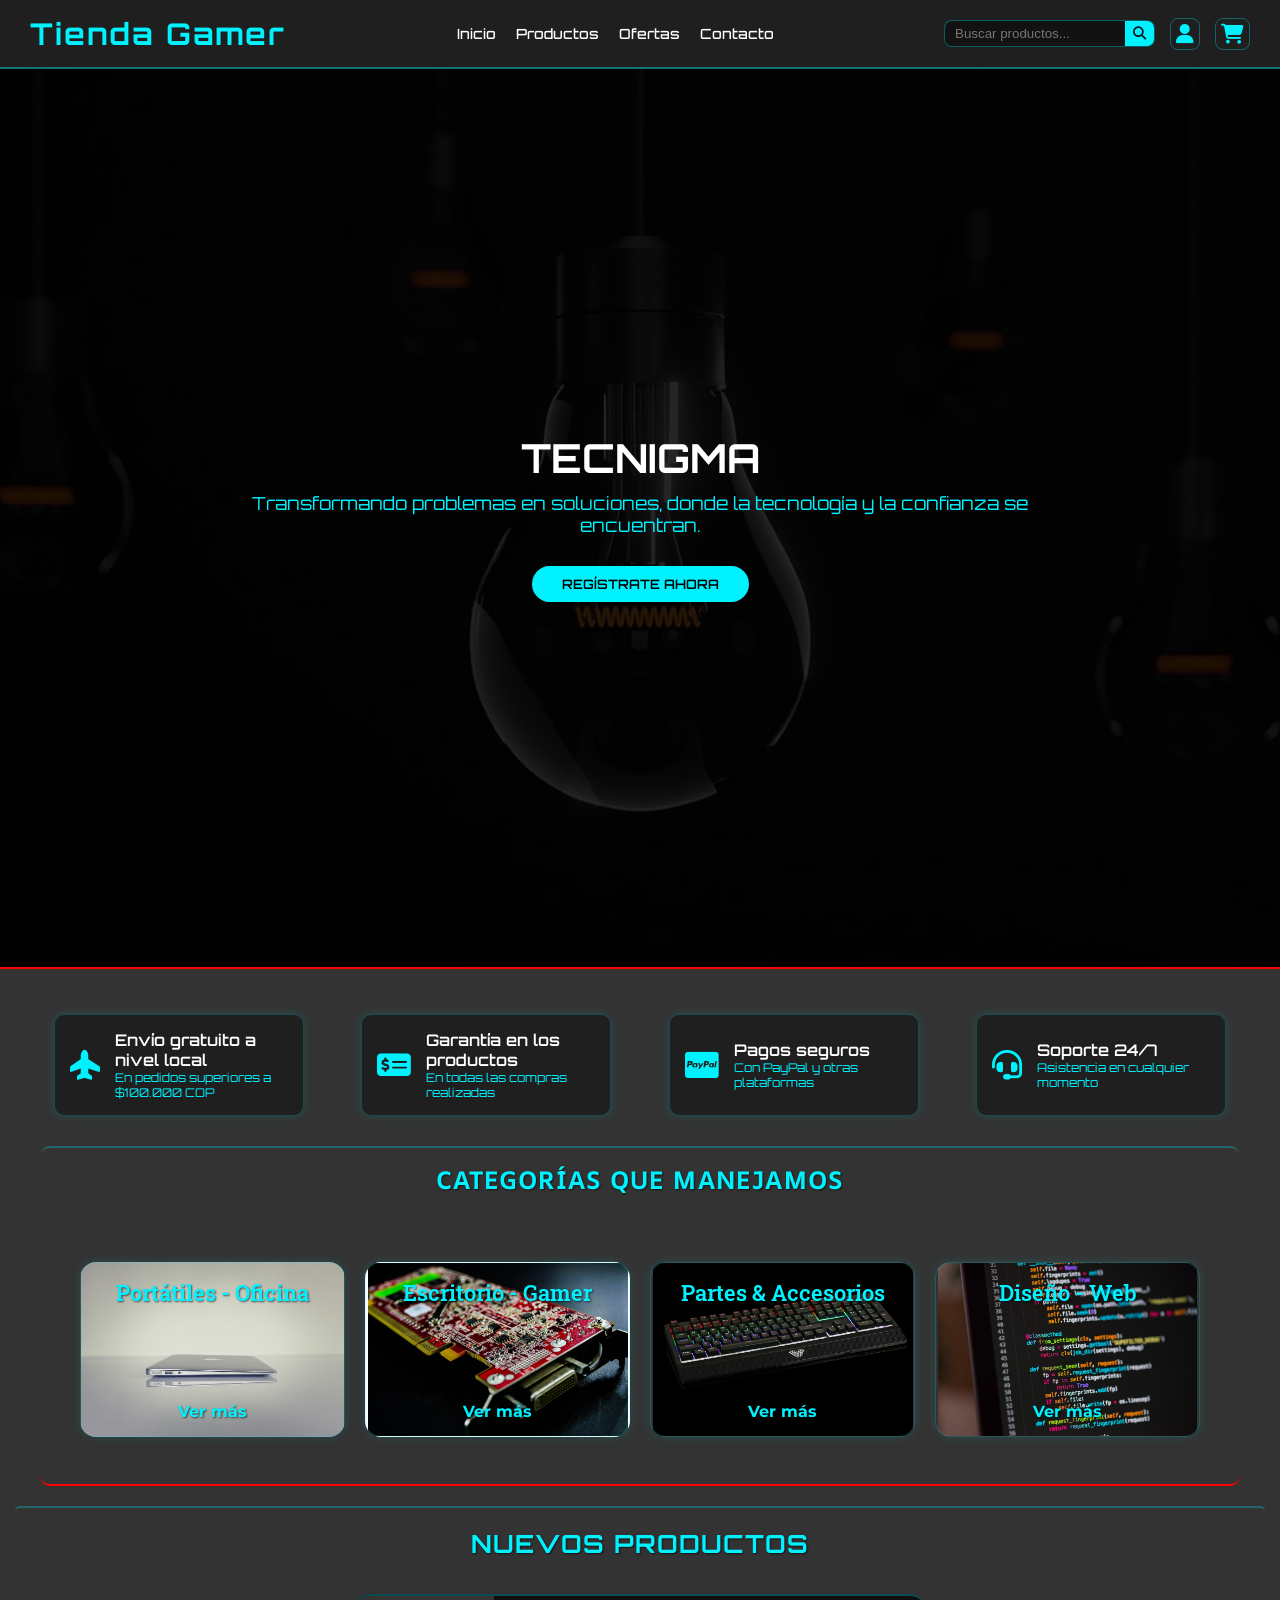
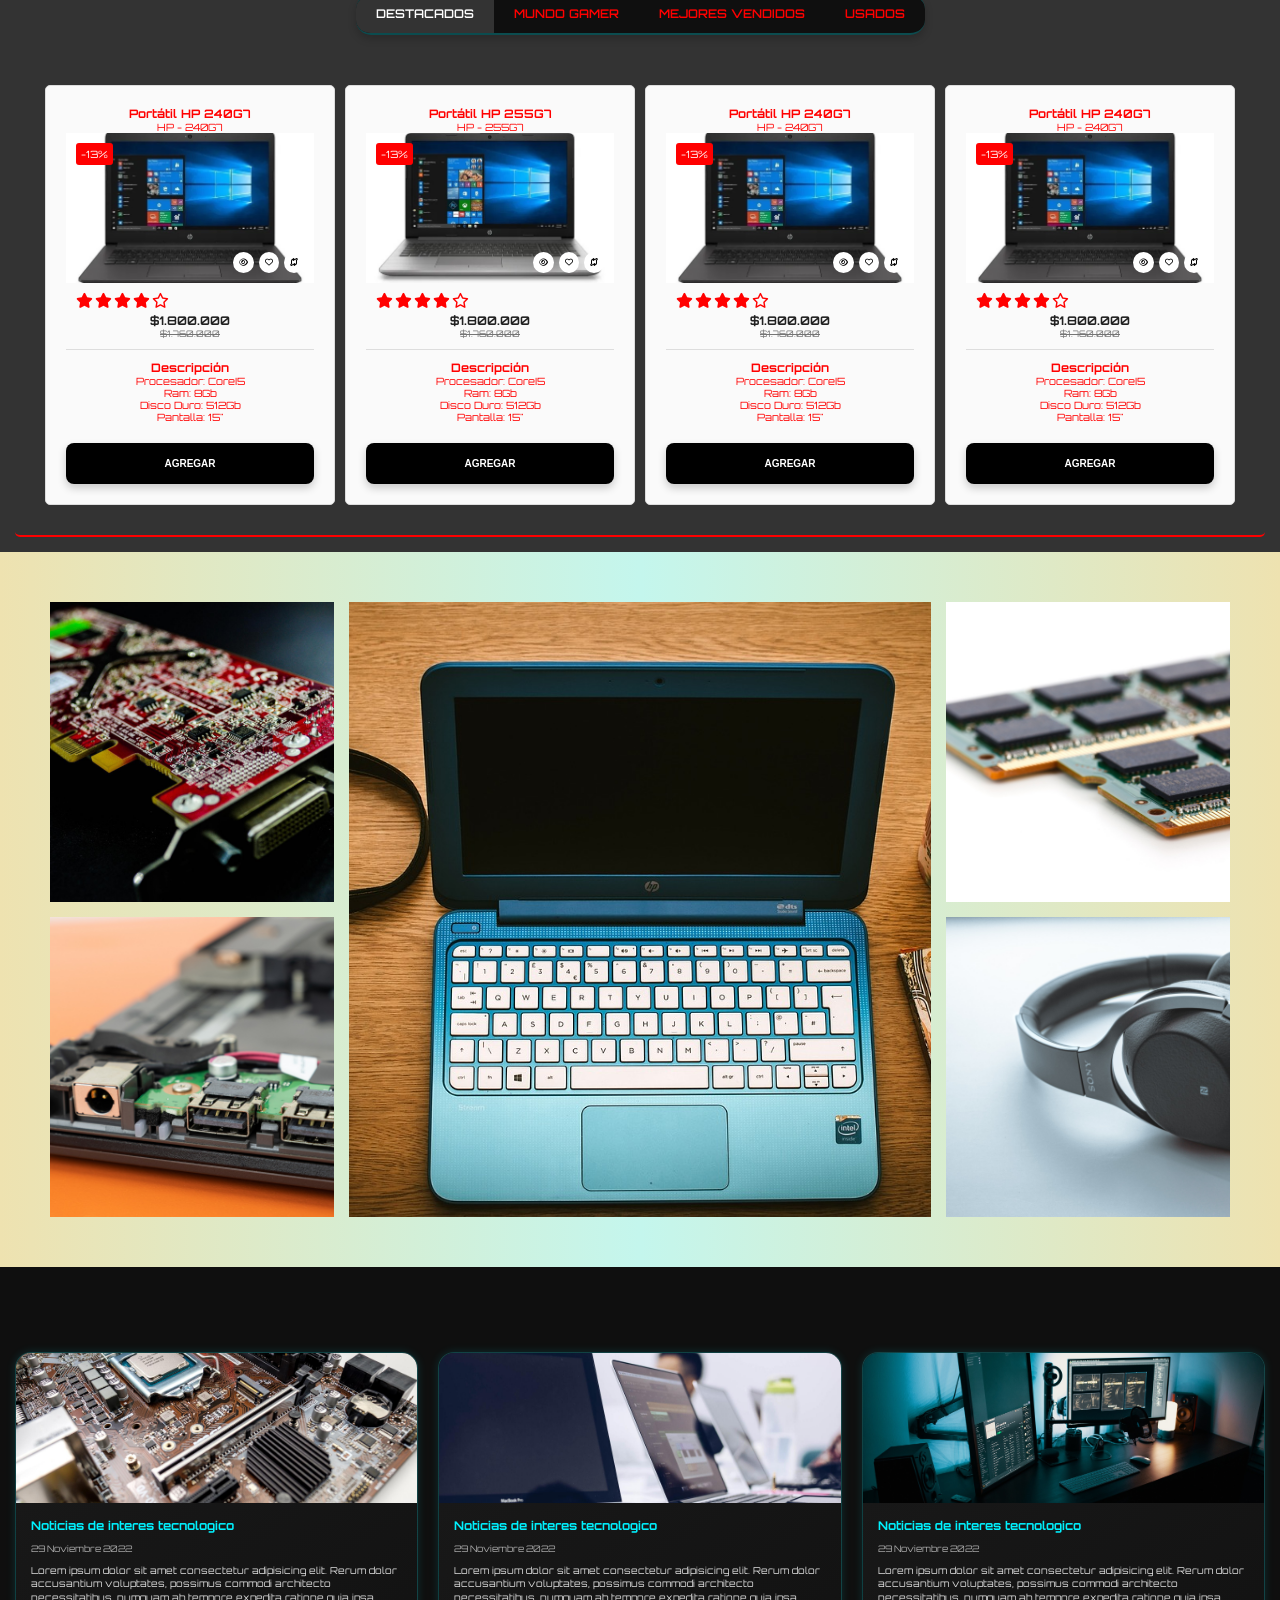
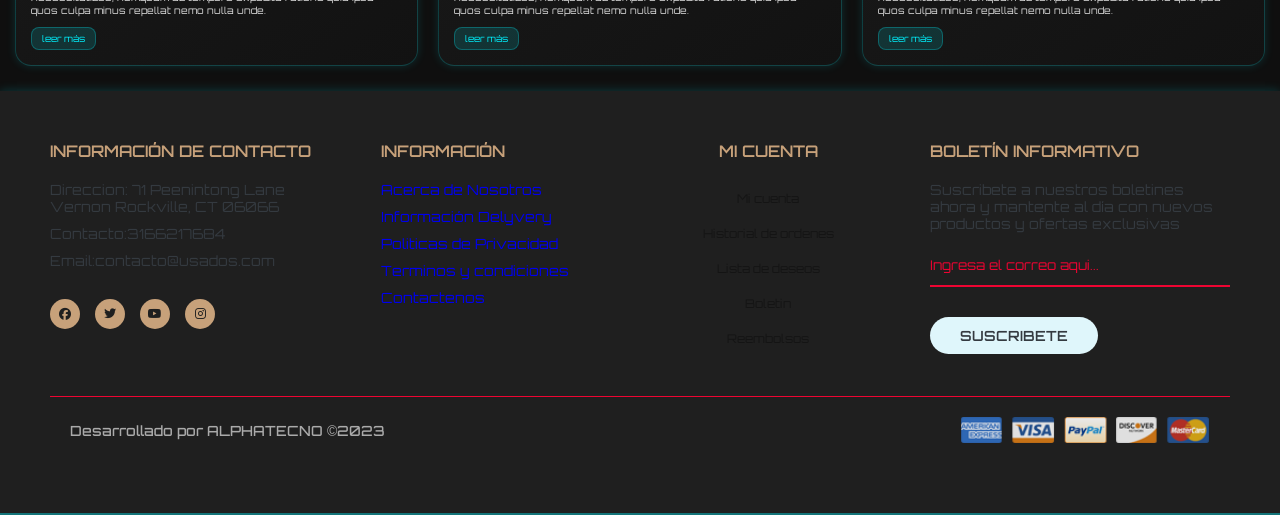
==== commit 0aba7e66: "Se rediseñan el blog y el footer" ====
--- a/index.html
+++ b/index.html
@@ -133,8 +133,8 @@
             <h2 class="heading-2">Nuevos productos</h2>
             <div class="container-options">
                 <ul class="menu-options">
-                    <li data-category="destacados" class="active"><a  href="">Destacados</a></li>
-                    <li data-category="gamer" ><a  href="#">Mundo Gamer</a></li>
+                    <li data-category="destacados" class="active"><a href="">Destacados</a></li>
+                    <li data-category="gamer"><a href="#">Mundo Gamer</a></li>
                     <li data-category="vendidos"><a href="#">Mejores Vendidos</a></li>
                     <li data-category="usados"><a href="#">Usados</a></li>
                 </ul>
@@ -143,209 +143,209 @@
             <div class="container-products">
                 <!-- ========== PRODUCTO 1 ========== -->
                 <!--<div class="container-products">
-                    <article class="card-product">
-                        <h3 class="title-product">Portátil</h3>
-                        <p class="brand-model">
-                            <span>HP</span> - <span>240G7</span>
-                        </p>
-                        <div class="container-img">
-                            <span class="discount">-13%</span>
-                            <img class="products-hp"  src="../images/ImagenesProductos/Portatiles/Hp/240G7/168868000-1-255G7.jpg"
-                                alt="Imagen del producto">
-                            <div class="button-group">
-                                <button type="button">
-                                    <i class="fa-regular fa-eye"></i>
+                            <article class="card-product">
+                                <h3 class="title-product">Portátil</h3>
+                                <p class="brand-model">
+                                    <span>HP</span> - <span>240G7</span>
+                                </p>
+                                <div class="container-img">
+                                    <span class="discount">-13%</span>
+                                    <img class="products-hp"  src="../images/ImagenesProductos/Portatiles/Hp/240G7/168868000-1-255G7.jpg"
+                                        alt="Imagen del producto">
+                                    <div class="button-group">
+                                        <button type="button">
+                                            <i class="fa-regular fa-eye"></i>
+                                        </button>
+                                        <button type="button">
+                                            <i class="fa-regular fa-heart"></i>
+                                        </button>
+                                        <button type="button">
+                                            <i class="fa-solid fa-code-compare"></i>
+                                        </button>
+                                    </div>
+                                </div>
+                                <div class="content-card-product">
+                                    <div class="stars">
+                                        <i class="fa-solid fa-star"></i>
+                                        <i class="fa-solid fa-star"></i>
+                                        <i class="fa-solid fa-star"></i>
+                                        <i class="fa-solid fa-star"></i>
+                                        <i class="fa-regular fa-star"></i>
+                                    </div>
+                                    <div class="content-price-product">
+                                        <p class="product-price">$1.800.000</p>
+                                        <p class="product-discount">$1.760.000</p>
+                                    </div>
+                                </div>
+                                <div class="content-card-product-description">
+                                    <h3 class="product-description">Descripción</h3>
+                                    <ul class="content-product-description">
+                                        <li>Procesador: <span>CoreI5</span></li>
+                                        <li>Ram: <span>8Gb</span></li>
+                                        <li>Disco Duro: <span>512Gb</span></li>
+                                        <li>Pantalla: <span>15"</span></li>
+                                    </ul>
+                                </div>
+                                <button type="button" class="add-cart">
+                                    agregar
                                 </button>
-                                <button type="button">
-                                    <i class="fa-regular fa-heart"></i>
-                                </button>
-                                <button type="button">
-                                    <i class="fa-solid fa-code-compare"></i>
+                            </article>
+                        </div>-->
+                <!-- ========== PRODUCTO 2 ========== -->
+                <!--<div class="container-products">
+                            <div class="card-product">
+                                <h3 class="title-product">Portátil</h3>
+                                <span class="product-brand">marca</span>
+                                <span class="product-model">modelo</span>
+                                <div class="container-img">
+                                    <span class="discount">-13%</span>
+                                    <img src="../images/ImagenesProductos/Portatiles/Hp/240G7/168868000-1-255G7.jpg" alt="">
+                                    <div class="button-group">
+                                        <span>
+                                            <i class="fa-regular fa-eye"></i>
+                                        </span>
+                                        <span>
+                                            <i class="fa-regular fa-heart"></i>
+                                        </span>
+                                        <span>
+                                            <i class="fa-solid fa-code-compare"></i>
+                                        </span>
+                                    </div>
+                                </div>
+                                <div class="content-card-product">
+                                    <div class="stars">
+                                        <i class="fa-solid fa-star"></i>
+                                        <i class="fa-solid fa-star"></i>
+                                        <i class="fa-solid fa-star"></i>
+                                        <i class="fa-solid fa-star"></i>
+                                        <i class="fa-regular fa-star"></i>
+                                    </div>
+                                    <div class="content-price-product">
+                                        <p class="product-price">$1.800.000</p>
+                                        <p class="product-discount">$1.760.000</p>
+                                    </div>
+                                </div>
+                                <div class="content-card-product-description">
+                                    <h3 class="product-description">Descripción</h3>
+                                    <ul class="content-product-description">
+                                        <li>Procesador: <span>CoreI5</span></li>
+                                        <li>Ram: <span>8Gb</span></li>
+                                        <li>Disco Duro: <span>512Gb</span></li>
+                                        <li>Pantalla: <span>15"</span></li>
+                                    </ul>
+                                </div>
+                                <button type="button" class="add-cart">
+                                    agregar
                                 </button>
                             </div>
-                        </div>
-                        <div class="content-card-product">
-                            <div class="stars">
-                                <i class="fa-solid fa-star"></i>
-                                <i class="fa-solid fa-star"></i>
-                                <i class="fa-solid fa-star"></i>
-                                <i class="fa-solid fa-star"></i>
-                                <i class="fa-regular fa-star"></i>
-                            </div>
-                            <div class="content-price-product">
-                                <p class="product-price">$1.800.000</p>
-                                <p class="product-discount">$1.760.000</p>
-                            </div>
-                        </div>
-                        <div class="content-card-product-description">
-                            <h3 class="product-description">Descripción</h3>
-                            <ul class="content-product-description">
-                                <li>Procesador: <span>CoreI5</span></li>
-                                <li>Ram: <span>8Gb</span></li>
-                                <li>Disco Duro: <span>512Gb</span></li>
-                                <li>Pantalla: <span>15"</span></li>
-                            </ul>
-                        </div>
-                        <button type="button" class="add-cart">
-                            agregar
-                        </button>
-                    </article>
-                </div>-->
-                <!-- ========== PRODUCTO 2 ========== -->
-                <!--<div class="container-products">
-                    <div class="card-product">
-                        <h3 class="title-product">Portátil</h3>
-                        <span class="product-brand">marca</span>
-                        <span class="product-model">modelo</span>
-                        <div class="container-img">
-                            <span class="discount">-13%</span>
-                            <img src="../images/ImagenesProductos/Portatiles/Hp/240G7/168868000-1-255G7.jpg" alt="">
-                            <div class="button-group">
-                                <span>
-                                    <i class="fa-regular fa-eye"></i>
-                                </span>
-                                <span>
-                                    <i class="fa-regular fa-heart"></i>
-                                </span>
-                                <span>
-                                    <i class="fa-solid fa-code-compare"></i>
-                                </span>
-                            </div>
-                        </div>
-                        <div class="content-card-product">
-                            <div class="stars">
-                                <i class="fa-solid fa-star"></i>
-                                <i class="fa-solid fa-star"></i>
-                                <i class="fa-solid fa-star"></i>
-                                <i class="fa-solid fa-star"></i>
-                                <i class="fa-regular fa-star"></i>
-                            </div>
-                            <div class="content-price-product">
-                                <p class="product-price">$1.800.000</p>
-                                <p class="product-discount">$1.760.000</p>
-                            </div>
-                        </div>
-                        <div class="content-card-product-description">
-                            <h3 class="product-description">Descripción</h3>
-                            <ul class="content-product-description">
-                                <li>Procesador: <span>CoreI5</span></li>
-                                <li>Ram: <span>8Gb</span></li>
-                                <li>Disco Duro: <span>512Gb</span></li>
-                                <li>Pantalla: <span>15"</span></li>
-                            </ul>
-                        </div>
-                        <button type="button" class="add-cart">
-                            agregar
-                        </button>
-                    </div>
-                </div>-->
-
+                        </div>-->
+        
                 <!-- ========== PRODUCTO 3 ========== -->
                 <!--<div class="container-products">
-                    <article class="card-product">
-                        <h3 class="title-product">Portátil</h3>
-                        <p class="brand-model">
-                            <span>HP</span> - <span>245-G8</span>
-                        </p>
-                        <div class="container-img">
-                            <span class="discount">-13%</span>
-                            <img src="../images/ImagenesProductos/Portatiles/Hp/240G7/168868000-1-255G7.jpg"
-                                alt="Imagen del producto">
-                            <div class="button-group">
-                                <button type="button" aria-label="Ver producto">
-                                    <i class="fa-regular fa-eye"></i>
-                                </button>
-                                <button type="button" aria-label="Agregar a favoritos">
-                                    <i class="fa-regular fa-heart"></i>
-                                </button>
-                                <button type="button" aria-label="Comparar producto">
-                                    <i class="fa-solid fa-code-compare"></i>
-                                </button>
-                            </div>
-                        </div>
-                        <div class="content-card-product">
-                            <div class="stars">
-                                <i class="fa-solid fa-star"></i>
-                                <i class="fa-solid fa-star"></i>
-                                <i class="fa-solid fa-star"></i>
-                                <i class="fa-solid fa-star"></i>
-                                <i class="fa-regular fa-star"></i>
-                            </div>
-                            <div class="content-price-product">
-                                <p class="product-price">$1.800.000</p>
-                                <p class="product-discount">$1.760.000</p>
-                            </div>
-                        </div>
-                        <div class="content-card-product-description">
-                            <h4 class="product-description">Descripción</h4>
-                            <ul class="content-product-description">
-                                <li>Procesador: <span>CoreI5</span></li>
-                                <li>Ram: <span>8Gb</span></li>
-                                <li>Disco Duro: <span>512Gb</span></li>
-                                <li>Pantalla: <span>15"</span></li>
-                            </ul>
-                        </div>
-                        <button type="button" class="add-cart">Agregar</button>
-                    </article>
-                </div>-->
-
-
+                            <article class="card-product">
+                                <h3 class="title-product">Portátil</h3>
+                                <p class="brand-model">
+                                    <span>HP</span> - <span>245-G8</span>
+                                </p>
+                                <div class="container-img">
+                                    <span class="discount">-13%</span>
+                                    <img src="../images/ImagenesProductos/Portatiles/Hp/240G7/168868000-1-255G7.jpg"
+                                        alt="Imagen del producto">
+                                    <div class="button-group">
+                                        <button type="button" aria-label="Ver producto">
+                                            <i class="fa-regular fa-eye"></i>
+                                        </button>
+                                        <button type="button" aria-label="Agregar a favoritos">
+                                            <i class="fa-regular fa-heart"></i>
+                                        </button>
+                                        <button type="button" aria-label="Comparar producto">
+                                            <i class="fa-solid fa-code-compare"></i>
+                                        </button>
+                                    </div>
+                                </div>
+                                <div class="content-card-product">
+                                    <div class="stars">
+                                        <i class="fa-solid fa-star"></i>
+                                        <i class="fa-solid fa-star"></i>
+                                        <i class="fa-solid fa-star"></i>
+                                        <i class="fa-solid fa-star"></i>
+                                        <i class="fa-regular fa-star"></i>
+                                    </div>
+                                    <div class="content-price-product">
+                                        <p class="product-price">$1.800.000</p>
+                                        <p class="product-discount">$1.760.000</p>
+                                    </div>
+                                </div>
+                                <div class="content-card-product-description">
+                                    <h4 class="product-description">Descripción</h4>
+                                    <ul class="content-product-description">
+                                        <li>Procesador: <span>CoreI5</span></li>
+                                        <li>Ram: <span>8Gb</span></li>
+                                        <li>Disco Duro: <span>512Gb</span></li>
+                                        <li>Pantalla: <span>15"</span></li>
+                                    </ul>
+                                </div>
+                                <button type="button" class="add-cart">Agregar</button>
+                            </article>
+                        </div>-->
+        
+        
                 <!-- ========== PRODUCTO 4 ========== -->
                 <!--<div class="container-products">
-                    <article class="card-product">
-                        <h3 class="title-product">Portátil</h3>
-                        <p class="brand-model">
-                            <span>marca</span> - <span>modelo</span>
-                        </p>
-                        <div class="container-img">
-                            <span class="discount">-13%</span>
-                            <img src="../images/ImagenesProductos/Portatiles/Hp/240G7/168868000-1-255G7.jpg"
-                                alt="Imagen del producto">
-                            <div class="button-group">
-                                <button type="button">
-                                    <i class="fa-regular fa-eye"></i>
+                            <article class="card-product">
+                                <h3 class="title-product">Portátil</h3>
+                                <p class="brand-model">
+                                    <span>marca</span> - <span>modelo</span>
+                                </p>
+                                <div class="container-img">
+                                    <span class="discount">-13%</span>
+                                    <img src="../images/ImagenesProductos/Portatiles/Hp/240G7/168868000-1-255G7.jpg"
+                                        alt="Imagen del producto">
+                                    <div class="button-group">
+                                        <button type="button">
+                                            <i class="fa-regular fa-eye"></i>
+                                        </button>
+                                        <button type="button">
+                                            <i class="fa-regular fa-heart"></i>
+                                        </button>
+                                        <button type="button">
+                                            <i class="fa-solid fa-code-compare"></i>
+                                        </button>
+                                    </div>
+                                </div>
+                                <div class="content-card-product">
+                                    <div class="stars">
+                                        <i class="fa-solid fa-star"></i>
+                                        <i class="fa-solid fa-star"></i>
+                                        <i class="fa-solid fa-star"></i>
+                                        <i class="fa-solid fa-star"></i>
+                                        <i class="fa-regular fa-star"></i>
+                                    </div>
+                                    <div class="content-price-product">
+                                        <p class="product-price">$1.800.000</p>
+                                        <p class="product-discount">$1.760.000</p>
+                                    </div>
+                                </div>
+                                <div class="content-card-product-description">
+                                    <h3 class="product-description">Descripción</h3>
+                                    <ul class="content-product-description">
+                                        <li>Procesador: <span>CoreI5</span></li>
+                                        <li>Ram: <span>8Gb</span></li>
+                                        <li>Disco Duro: <span>512Gb</span></li>
+                                        <li>Pantalla: <span>15"</span></li>
+                                    </ul>
+                                </div>
+                                <button type="button" class="add-cart">
+                                    agregar
                                 </button>
-                                <button type="button">
-                                    <i class="fa-regular fa-heart"></i>
-                                </button>
-                                <button type="button">
-                                    <i class="fa-solid fa-code-compare"></i>
-                                </button>
-                            </div>
-                        </div>
-                        <div class="content-card-product">
-                            <div class="stars">
-                                <i class="fa-solid fa-star"></i>
-                                <i class="fa-solid fa-star"></i>
-                                <i class="fa-solid fa-star"></i>
-                                <i class="fa-solid fa-star"></i>
-                                <i class="fa-regular fa-star"></i>
-                            </div>
-                            <div class="content-price-product">
-                                <p class="product-price">$1.800.000</p>
-                                <p class="product-discount">$1.760.000</p>
-                            </div>
-                        </div>
-                        <div class="content-card-product-description">
-                            <h3 class="product-description">Descripción</h3>
-                            <ul class="content-product-description">
-                                <li>Procesador: <span>CoreI5</span></li>
-                                <li>Ram: <span>8Gb</span></li>
-                                <li>Disco Duro: <span>512Gb</span></li>
-                                <li>Pantalla: <span>15"</span></li>
-                            </ul>
-                        </div>
-                        <button type="button" class="add-cart">
-                            agregar
-                        </button>
-                    </article>
-                </div>-->
-
-    <div class="container-products" id="products-list">
-        <!-- Los productos se cargarán dinámicamente aquí -->
-    </div>
-    </div>
-    </section>
+                            </article>
+                        </div>-->
+        
+                <div class="container-products" id="products-list">
+                    <!-- Los productos se cargarán dinámicamente aquí -->
+                </div>
+            </div>
+        </section>
 
         <!-- ========= TARJETA DE TOP PRODUCTOS ========= -->
     </main>
@@ -361,20 +361,12 @@
     <!--  =========== END  GALLERY ==========  -->
 
     <!--  ===========  OFERTAS  ==========  -->
-    <section class="container specials" id="product-container">
-        <!--<article class="container ofer-products" id="product-container">-->
-            <h1 class="heading-1">Ofertas Especiales</h1>
-            <div class="container-products">
-                <div class="container-products" id="products-oferts">
-                    <!-- Los productos se cargarán dinámicamente aquí -->
-                </div>
-        
-            </div>
-        </article>
     
-    </section>
+    <!--  ===========  OFERTAS  ==========  -->
+
     <!--  ===========  BLOG ==========  -->
-    <section class="container blogs">
+    <section class="container">
+
         <div class="container-blogs">
             <div class="card-blog">
                 <div class="container-img">
@@ -455,6 +447,7 @@
 
     <!--  ===========  FOOTER ==========  -->
     <footer class="footer">
+
         <div class="container container-footer">
             <div class="menu-footer">
                 <div class="contact-info">
@@ -1070,24 +1063,7 @@
                             screen: "14\""
                         }
                     },
-                                        {
-                        title: "Portátil Lenovo IdeaPad",
-                        brand: "Lenovo",
-                        model: "IdeaPad 3",
-                        discount: "15%",
-                        price: "$1.200.000",
-                        discountedPrice: "$1.020.000",
-                        images: [
-                            "../images/ImagenesProductos/Portatiles/Lenovo/IdeaPad31.jpg",
-                            "../images/ImagenesProductos/Portatiles/Lenovo/IdeaPad32.jpg"
-                        ],
-                        specs: {
-                            processor: "CoreI3",
-                            ram: "4Gb",
-                            storage: "1Tb",
-                            screen: "14\""
-                        }
-                    },
+
                     
                     // Agrega más productos aquí
                 ],
@@ -1164,24 +1140,7 @@
                             screen: "14\""
                         }
                     },
-                                        {
-                        title: "Portátil Dell Latitude",
-                        brand: "Dell",
-                        model: "Latitude E7440",
-                        discount: "5%",
-                        price: "$800.000",
-                        discountedPrice: "$760.000",
-                        images: [
-                            "../images/ImagenesProductos/Usados/Dell/LatitudeE74401.jpg",
-                            "../images/ImagenesProductos/Usados/Dell/LatitudeE74402.jpg"
-                        ],
-                        specs: {
-                            processor: "CoreI5",
-                            ram: "8Gb",
-                            storage: "256Gb SSD",
-                            screen: "14\""
-                        }
-                    },
+
                     // Agrega más productos aquí
                 ]
             };
--- a/css/styles.css
+++ b/css/styles.css
@@ -1209,167 +1209,165 @@
 /*            SPECIALS            */
 /* ============================== */
 
-.specials {
+/*.specials {
     display: flex;
     flex-direction: column;
     gap: 2rem;
-    margin-bottom: 3rem;
-}
+    margin-bottom: 1rem;
+   /* background-color: #1f1f1f;
+        box-shadow: 0 0 10px #00f2ff33;
+        border-bottom: 2px solid #00f2ff66;
+        padding: 0px;
+}*/
 
 /* ============================== */
 /*            BLOG                */
 /* ============================== */
-.blogs {
-    display: flex;
-    flex-direction: column;
-    gap: 2rem;
-}
-
 .container-blogs {
     display: grid;
-    grid-template-columns: repeat(3, 1fr);
-    gap: 3rem;
-}
-
-/* .card-blog{
+    grid-template-columns: repeat(auto-fit, minmax(300px, 1fr));
+    gap: 2rem;
+    margin-top: 3rem;
+    padding: 1rem 0;
+}
+
+.card-blog {
+    background: linear-gradient(145deg, #1a1a1a, #121212);
+    border: 1px solid #00f2ff33;
+    border-radius: 16px;
+    overflow: hidden;
+    color: #fff;
     display: flex;
     flex-direction: column;
-    gap: 2rem;
-}
-.card-blog .container-img{
-    border-radius: 2rem;
-
-} */
-
-.card-blog {
-    display: flex;
-    flex-direction: column;
-    gap: 2rem;
+    box-shadow: 0 0 10px #00f2ff22;
+    transition: transform 0.3s ease, box-shadow 0.3s ease;
+}
+
+.card-blog:hover {
+    transform: translateY(-5px);
+    box-shadow: 0 0 20px #00f2ff55;
 }
 
 .container-img {
-    margin: 10px;
-}
-
-.card-blog .container-img {
-    border-radius: 2rem;
-    cursor: pointer;
     position: relative;
+    width: 100%;
+    aspect-ratio: 16/9;
     overflow: hidden;
-    max-height: 300px;
-    width: auto;
+}
+
+.container-img img {
+    width: 100%;
+    height: 100%;
     object-fit: cover;
+    display: block;
+    transition: transform 0.3s ease;
+}
+
+.card-blog:hover .container-img img {
+    transform: scale(1.05);
 }
 
 .button-group-blog {
     position: absolute;
-    bottom: 1.5rem;
-    right: -2.5rem;
-    display: flex;
-    gap: 0.7rem;
-    z-index: -1;
-    transition: all .3s ease;
+    top: 0.5rem;
+    right: 0.5rem;
+    display: flex;
+    gap: 0.5rem;
+    opacity: 0;
+    transition: opacity 0.3s ease;
 }
 
 .card-blog:hover .button-group-blog {
-    z-index: 0;
-    right: 1.5rem;
+    opacity: 1;
 }
 
 .button-group-blog span {
-    background-color: var(--background-color);
-    padding: 1rem;
+    background-color: #00f2ff33;
+    padding: 0.5rem;
     border-radius: 50%;
-    transition: all .4s ease;
-    display: flex;
-    align-items: center;
-    justify-content: center;
-    top: -50px;
-
-}
-
-.button-group-blog span i {
-    font-size: 1.3rem;
+    color: #00f2ff;
+    cursor: pointer;
+    transition: background 0.3s;
 }
 
 .button-group-blog span:hover {
-    background-color: var(--stars-color);
-}
-
-.button-group-blog span:hover i {
-    color: var(--cont-hero-color);
+    background-color: #00f2ff55;
+}
+
+.content-blog {
+    padding: 1.5rem;
+    display: flex;
+    flex-direction: column;
+    gap: 1rem;
 }
 
 .content-blog h3 {
-    font-size: 1.8rem;
-    margin-bottom: 1.7rem;
-    font-weight: 500;
+    font-size: 1.2rem;
+    color: #00f2ff;
+}
+
+.content-blog span {
+    font-size: 0.9rem;
+    color: #aaa;
+}
+
+.content-blog p {
+    font-size: 0.95rem;
+    color: #ddd;
+    line-height: 1.4;
+}
+
+.btn-read-more {
+    align-self: flex-start;
+    padding: 0.5rem 1rem;
+    background-color: #00f2ff22;
+    color: #00f2ff;
+    border: 1px solid #00f2ff44;
+    border-radius: 8px;
+    cursor: pointer;
+    font-size: 0.9rem;
+    transition: all 0.3s ease;
+}
+
+.btn-read-more:hover {
+    background-color: #00f2ff;
+    color: #121212;
+}
+
+/* ============================== */
+/*            FOOTER              */
+/* ============================== */
+.footer {
+    background-color: #1f1f1f;
+    overflow: hidden;
+    box-shadow: 0 0 10px #00f2ff33;
+    border-bottom: 2px solid #00f2ff66;
     color: var(--dark-color);
-    height: 10px;
-    text-transform: uppercase;
-    text-align: center;
-}
-
-.content-blog h3:hover {
-    color: var(--stars-color);
-    cursor: pointer;
-}
-
-.content-blog p {
-    margin-top: 1rem;
-    font-size: 1.4rem;
-    color: var(--dark-color);
-
-}
-
-.content-blog span {
-    color: var(--stars-color);
-    font-size: 1.3rem;
-
-}
-
-.btn-read-more {
-    padding: 1rem 3rem;
-    background-color: var(--background-color);
-    text-transform: uppercase;
-    font-size: 1.4rem;
-    border-radius: 2rem;
-    margin: 3rem 0 5rem;
-    display: inline-block;
-    cursor: pointer;
-    transition: all .3s ease;
-}
-
-.btn-read-more:hover {
-    background-color: var(--stars-color);
-}
-
-/* ============================== */
-/*            FOOTER              */
-/* ============================== */
-.footer {
-    background: var(--grad-background);
-    overflow: hidden;
+    font-family: inherit;
 }
 
 .container-footer {
     display: flex;
     flex-direction: column;
     gap: 4rem;
-    padding: 3rem;
+    /*padding: 4rem 2rem;*/
+    padding: 50px;
+    max-width: 1400px;
+    margin: 0 auto;
 }
 
 .menu-footer {
     display: grid;
-    grid-template-columns: repeat(3, 1fr)30rem;
+    grid-template-columns: repeat(3, 1fr) 30rem;
     gap: 3rem;
     justify-items: center;
 }
 
 .title-footer {
+    font-size: 1.6rem;
     font-weight: 600;
-    font-size: 1.6rem;
     text-transform: uppercase;
+    color: var(--stars-color);
 }
 
 .contact-info,
@@ -1387,7 +1385,8 @@
     display: flex;
     flex-direction: column;
     gap: 1rem;
-
+    padding: 0;
+    list-style: none;
 }
 
 .contact-info ul li,
@@ -1398,39 +1397,25 @@
     font-weight: 300;
 }
 
-.my-account ul li a,
-.information ul li a {
-    color: var(--dark-color);
-    font-weight: 300;
-}
-
-.my-account ul li a:hover,
-.information ul li a:hover {
-    color: var(--stars-color);
-}
-
 .my-account .title-footer {
-    font-weight: 300;
     text-align: center;
-    font-weight: 600;
 }
 
 .my-account .nav-footer li {
     text-align: center;
-    /* background: #45a049; */
     padding: 1rem 2rem;
-
+    border-radius: 8px;
+    transition: all 0.3s ease;
 }
 
 .my-account .nav-footer li a {
+    font-size: 1.2rem;
     color: #151515;
-    font-size: 1.2rem;
+    font-weight: 400;
 }
 
 .my-account .nav-footer li:hover {
     background: var(--stars-color);
-
-
 }
 
 .my-account .nav-footer li:hover a {
@@ -1440,6 +1425,7 @@
 .social-icons {
     display: flex;
     gap: 1.5rem;
+    margin-top: 1rem;
 }
 
 .social-icons span {
@@ -1449,57 +1435,23 @@
     display: flex;
     align-items: center;
     justify-content: center;
-}
-
-.social-icons span i {
-    color: var(--dark-color);
+    background: var(--stars-color);
+    transition: background 0.3s ease;
+    cursor: pointer;
+}
+
+.social-icons span:hover {
+    background: var(--background-color);
+}
+
+.social-icons i {
+    color: #1f1f1f;
     font-size: 1.2rem;
-}
-
-.facebook {
-    background: var(--stars-color);
-    cursor: pointer;
-    transition: all .3s ease;
-}
-
-.youtube {
-    background: var(--stars-color);
-    cursor: pointer;
-    transition: all .3s ease;
-}
-
-.twitter {
-    background: var(--stars-color);
-    cursor: pointer;
-    transition: all .3s ease;
-}
-
-.instagram {
-    background: var(--stars-color);
-    cursor: pointer;
-    transition: all .3s ease;
-}
-
-.facebook:hover {
-    background: var(--background-color);
-}
-
-.youtube:hover {
-    background: var(--background-color);
-}
-
-.twitter:hover {
-    background: var(--background-color);
-}
-
-.instagram:hover {
-    background: var(--background-color);
 }
 
 .content p {
     font-size: 1.4rem;
     color: var(--dark-color);
-
 }
 
 .content input {
@@ -1507,17 +1459,15 @@
     background: none;
     border: none;
     border-bottom: 2px solid var(--icons-color);
-    cursor: pointer;
     padding: 0.5rem 0 1.2rem;
     color: var(--dark-color);
-    display: block;
     margin-bottom: 3rem;
     margin-top: 2rem;
     width: 100%;
     font-family: inherit;
 }
 
-.content input::-webkit-input-placeholder {
+.content input::placeholder {
     color: var(--icons-color);
 }
 
@@ -1532,7 +1482,7 @@
     font-family: inherit;
     cursor: pointer;
     font-weight: 600;
-    transition: all 2s ease;
+    transition: all 0.3s ease;
 }
 
 .content button:hover {
@@ -1543,17 +1493,23 @@
 .copyrigth {
     display: flex;
     justify-content: space-between;
+    flex-wrap: wrap;
+    align-items: center;
     padding: 2rem;
     border-top: 1px solid var(--icons-color);
+    color: #aaa;
 }
 
 .copyrigth p {
+    font-size: 1.4rem;
     font-weight: 500;
-    font-size: 1.6rem;
+    margin: 0;
 }
 
 .copyrigth img {
     width: 250px;
+    max-width: 100%;
+    opacity: 0.9;
 }
 
 /* ============================== */
@@ -1563,7 +1519,10 @@
 .form-container {
     max-width: 450px;
     margin: 0 auto;
-    background-color: red;
+    overflow: hidden;
+        background-color: #1f1f1f;
+        box-shadow: 0 0 10px #00f2ff33;
+        border-bottom: 2px solid #00f2ff66;
     border-radius: 10px;
     padding: 30px;
     box-shadow: 0 2px 10px rgba(0, 0, 0, 0.1);
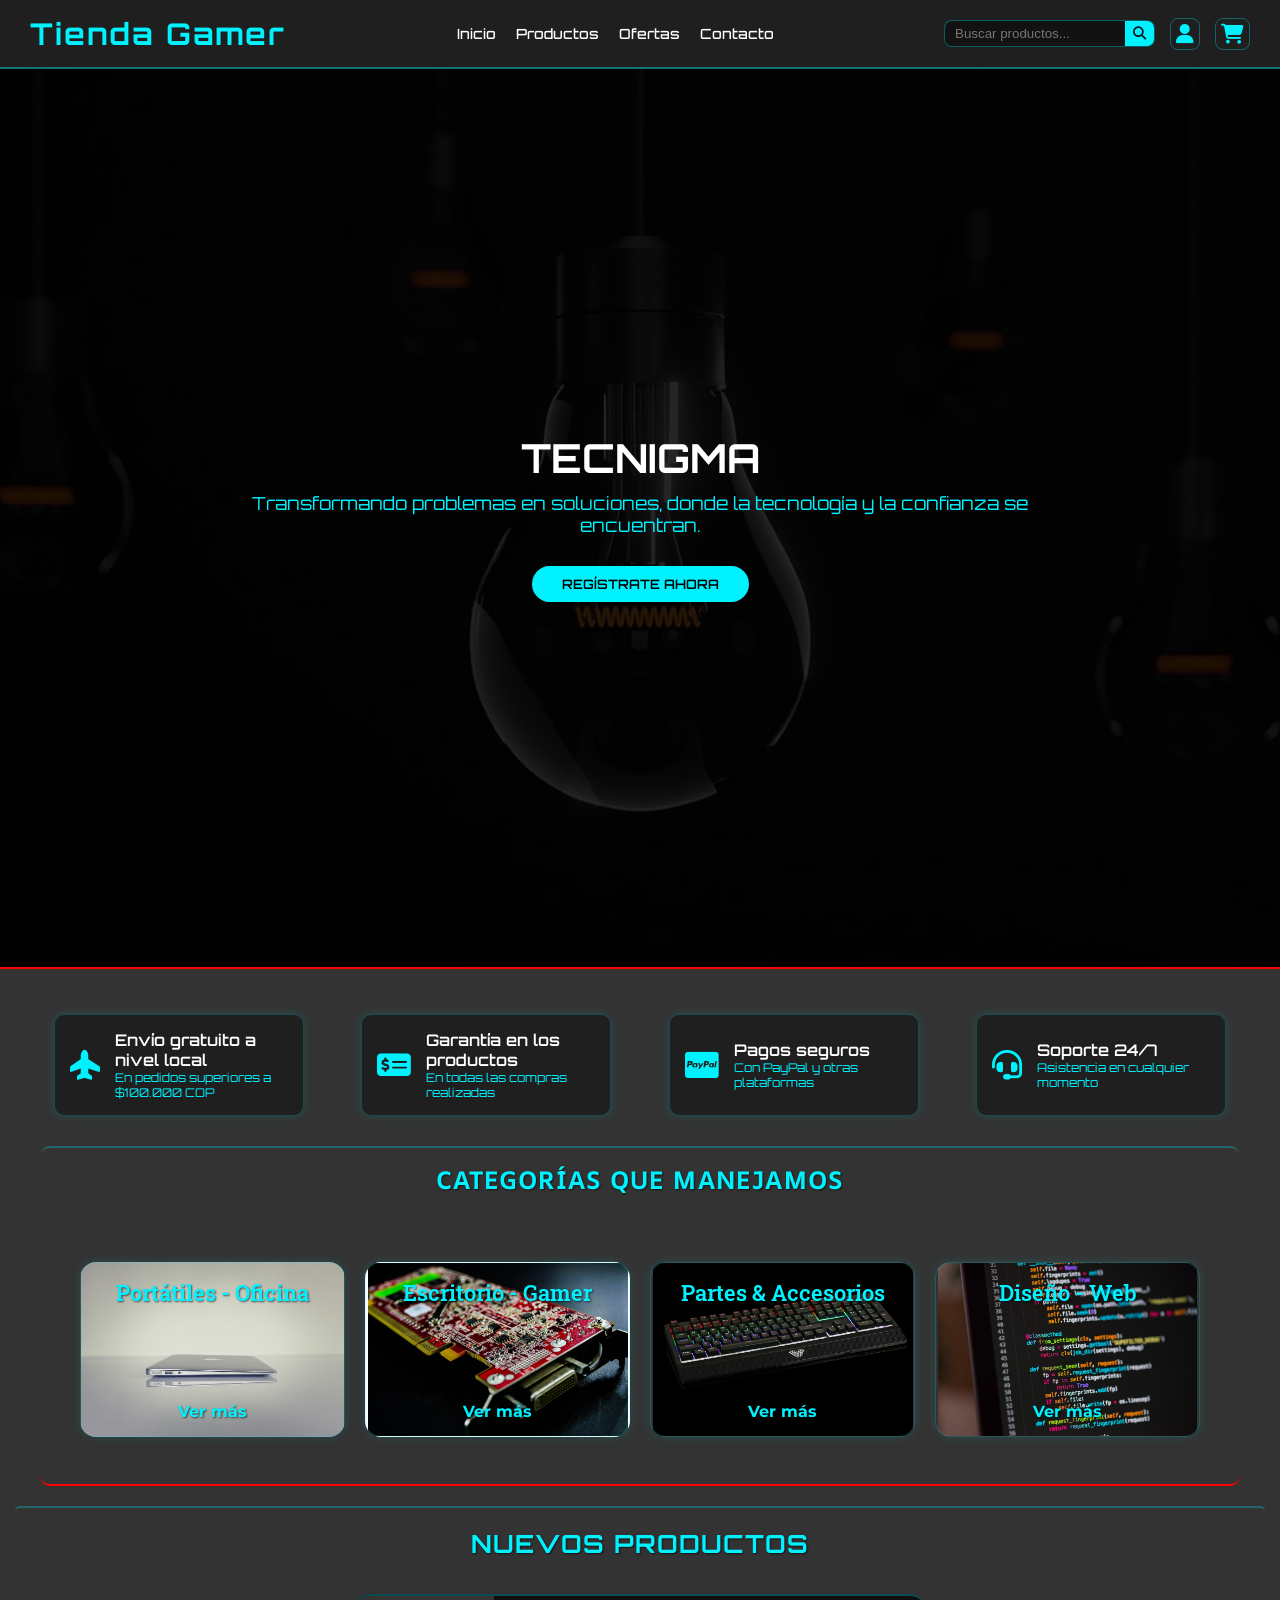
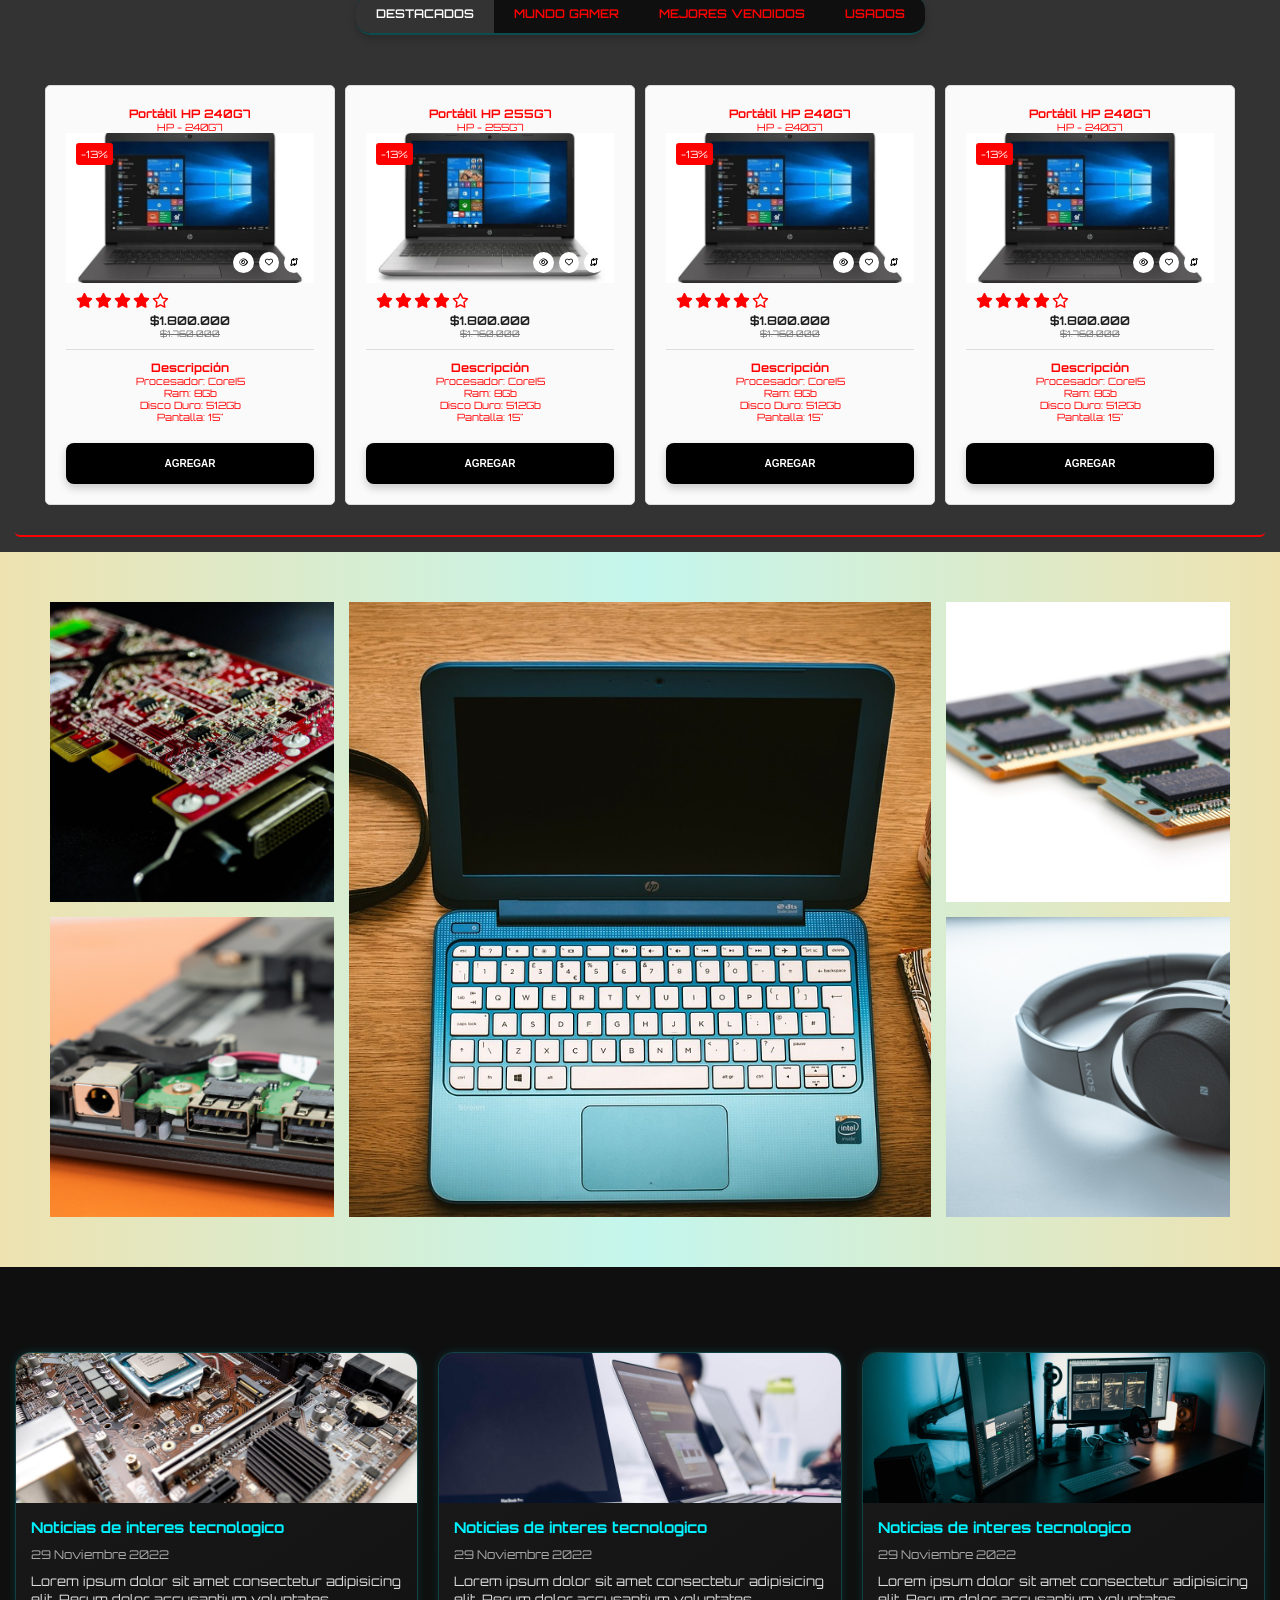
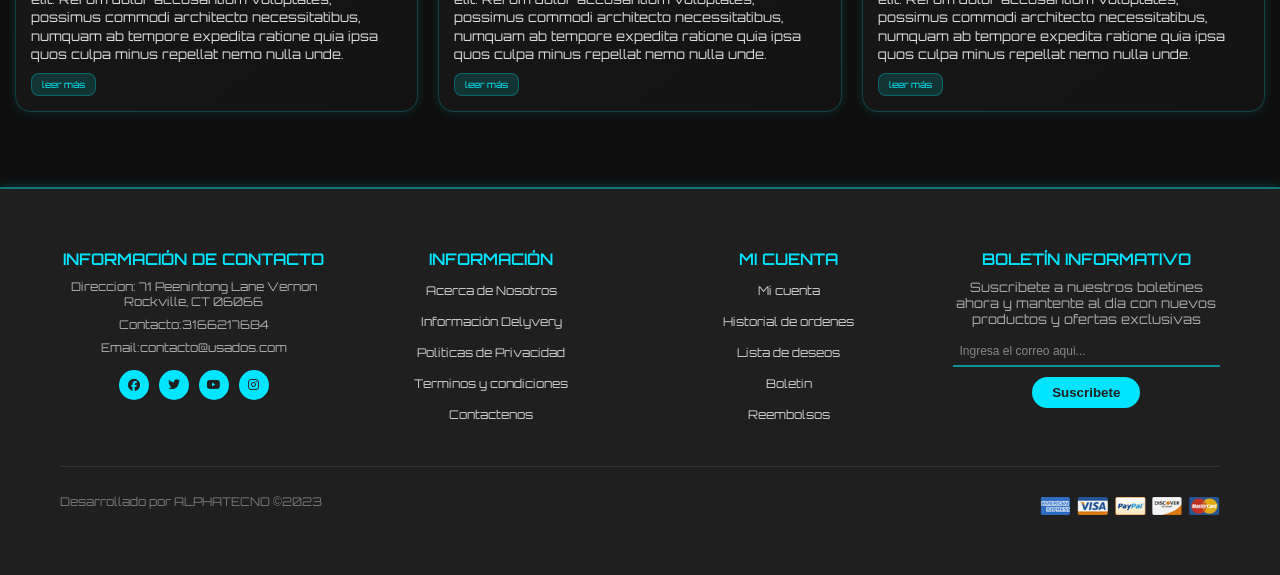
==== commit 0861ba64: "Se crea la pagina contacto" ====
--- a/index.html
+++ b/index.html
@@ -25,7 +25,7 @@
                 <a href="#">Inicio</a>
                 <a href="#">Productos</a>
                 <a href="#">Ofertas</a>
-                <a href="#">Contacto</a>
+                <a href="contacto.html">Contacto</a>
         <!--  =========== NAVIGATION ==========  ---->
             </nav>
             <div class="acciones">
@@ -36,7 +36,7 @@
                 </div>
             <!--  =========== BUSCADOR ==========  ---->
             <!--  =========== INICIO DE SECCION ==========  ---->
-                <a href="#" class="icon-btn" title="Iniciar Sesión">
+                <a href="paginalogin.html" class="icon-btn" title="Iniciar Sesión">
                     <i class="fas fa-user"></i>
                 </a>
             <!--  =========== INICIO DE SECCION ==========  ---->
--- a/css/styles.css
+++ b/css/styles.css
@@ -1228,6 +1228,7 @@
     grid-template-columns: repeat(auto-fit, minmax(300px, 1fr));
     gap: 2rem;
     margin-top: 3rem;
+    margin-bottom: 5rem;
     padding: 1rem 0;
 }
 
@@ -1302,17 +1303,17 @@
 }
 
 .content-blog h3 {
+    font-size: 1.5rem;
+    color: #00f2ff;
+}
+
+.content-blog span {
     font-size: 1.2rem;
-    color: #00f2ff;
-}
-
-.content-blog span {
-    font-size: 0.9rem;
     color: #aaa;
 }
 
 .content-blog p {
-    font-size: 0.95rem;
+    font-size: 1.3rem;
     color: #ddd;
     line-height: 1.4;
 }
@@ -1339,182 +1340,488 @@
 /* ============================== */
 .footer {
     background-color: #1f1f1f;
-    overflow: hidden;
     box-shadow: 0 0 10px #00f2ff33;
-    border-bottom: 2px solid #00f2ff66;
-    color: var(--dark-color);
-    font-family: inherit;
+    border-top: 2px solid #00f2ff66;
+    color: #ccc;
+    font-size: 12px;
+    text-align: center;
+    padding: 30px;
 }
 
 .container-footer {
     display: flex;
     flex-direction: column;
     gap: 4rem;
-    /*padding: 4rem 2rem;*/
-    padding: 50px;
-    max-width: 1400px;
-    margin: 0 auto;
+    padding: 3rem;
 }
 
 .menu-footer {
     display: grid;
-    grid-template-columns: repeat(3, 1fr) 30rem;
+    grid-template-columns: repeat(auto-fit, minmax(230px, 1fr));
     gap: 3rem;
-    justify-items: center;
 }
 
 .title-footer {
     font-size: 1.6rem;
     font-weight: 600;
+    color: #00e5ff;
+    margin-bottom: 1rem;
     text-transform: uppercase;
-    color: var(--stars-color);
-}
-
-.contact-info,
-.information,
-.my-account,
-.newsletter {
-    display: flex;
-    flex-direction: column;
-    gap: 2rem;
-}
+}
+
 
 .contact-info ul,
 .information ul,
-.my-account ul {
+.my-account .nav-footer {
+    list-style: none;
+    padding: 0;
+    margin: 0;
     display: flex;
     flex-direction: column;
-    gap: 1rem;
-    padding: 0;
-    list-style: none;
+    gap: 0.8rem;
 }
 
 .contact-info ul li,
 .information ul li,
-.my-account ul li {
-    font-size: 1.4rem;
-    color: var(--dark-color);
-    font-weight: 300;
-}
-
-.my-account .title-footer {
-    text-align: center;
-}
-
 .my-account .nav-footer li {
-    text-align: center;
-    padding: 1rem 2rem;
-    border-radius: 8px;
+    font-size: 1.2rem;
+    color: #aaa;
+}
+
+.information ul li a,
+.my-account .nav-footer li a {
+    text-decoration: none;
+    color: #ccc;
     transition: all 0.3s ease;
-}
-
-.my-account .nav-footer li a {
-    font-size: 1.2rem;
-    color: #151515;
-    font-weight: 400;
-}
-
-.my-account .nav-footer li:hover {
-    background: var(--stars-color);
-}
-
-.my-account .nav-footer li:hover a {
-    color: var(--cont-hero-color);
+    padding: 0.4rem 0.8rem;
+    border-radius: 4px;
+    display: inline-block;
+}
+
+.information ul li a:hover,
+.menu-footer a:hover,
+.my-account .nav-footer li a:hover {
+    background-color: #00e5ff33;
+    border-right: 2px solid #00f2ff44;
+    border-left: 2px solid #00f2ff44;
+    color: #fff;
+    width: 65%;
 }
 
 .social-icons {
     display: flex;
-    gap: 1.5rem;
-    margin-top: 1rem;
+    gap: 1rem;
+    margin-top: 1.5rem;
+    justify-content: center;
 }
 
 .social-icons span {
-    border-radius: 50%;
+    background-color: #00e5ff;
     width: 3rem;
     height: 3rem;
     display: flex;
+    justify-content: center;
+    align-items: center;
+    border-radius: 50%;
+    transition: background 0.3s ease;
+    cursor: pointer;
+}
+
+.social-icons span i {
+    color: #1f1f1f;
+    font-size: 1.2rem;
+}
+
+.social-icons span:hover {
+    background-color: #00c0e0;
+}
+
+.newsletter .content p {
+    font-size: 1.3rem;
+    color: #aaa;
+    margin-bottom: 1rem;
+}
+
+.content input {
+    width: 100%;
+    padding: 0.7rem;
+    background: none;
+    border: none;
+    border-bottom: 2px solid #00f2ff88;
+    color: #fff;
+    margin-bottom: 1rem;
+    font-size: 1.2rem;
+}
+
+.content input::placeholder {
+    color: #888;
+}
+
+.content button {
+    background-color: #00e5ff;
+    color: #1f1f1f;
+    padding: 0.8rem 2rem;
+    border: none;
+    border-radius: 2rem;
+    font-weight: bold;
+    cursor: pointer;
+    transition: background 0.3s ease;
+}
+
+.content button:hover {
+    background-color: #00c0e0;
+    color: #fff;
+}
+
+.copyrigth {
+    display: flex;
+    justify-content: space-between;
+    align-items: center;
+    padding-top: 2rem;
+    border-top: 1px solid #333;
+    font-size: 1.2rem;
+    color: #777;
+    flex-wrap: wrap;
+}
+
+.copyrigth img {
+    width: 180px;
+    margin-top: 1rem;
+}
+/* ============================== */
+/*       PAGINA DE REGISTRO        */
+/* ============================== */
+.center-login-wrapper {
+    display: flex;
     align-items: center;
     justify-content: center;
-    background: var(--stars-color);
+    min-height: 100vh;
+    gap: 4rem;
+    background: #000;
+    padding: 2rem;
+}
+
+.fan-section {
+    width: 200px;
+    height: 200px;
+    position: relative;
+}
+
+.fan {
+    width: 100%;
+    height: 100%;
+    border: 4px solid #00e5ff88;
+    border-radius: 50%;
+    position: relative;
+    animation: spin 1.5s linear infinite;
+}
+
+.blade {
+    width: 100%;
+    height: 10%;
+    background: #00e5ff;
+    position: absolute;
+    top: 45%;
+    left: 0;
+    transform-origin: center;
+    border-radius: 1rem;
+}
+
+.blade1 {
+    transform: rotate(0deg);
+}
+
+.blade2 {
+    transform: rotate(120deg);
+}
+
+.blade3 {
+    transform: rotate(240deg);
+}
+
+@keyframes spin {
+    0% {
+        transform: rotate(0deg);
+    }
+
+    100% {
+        transform: rotate(360deg);
+    }
+}
+
+.login-container {
+    background-color: #111;
+    border-radius: 1.2rem;
+    padding: 4rem;
+    width: 100%;
+    max-width: 600px;
+    position: relative;
+    z-index: 1;
+    border: 3px solid transparent;
+    box-shadow: inset 0 0 15px rgba(0, 255, 255, 0.2);
+}
+
+.login-container::before {
+    content: "";
+    position: absolute;
+    top: -5px;
+    left: -3px;
+    right: -3px;
+    bottom: -3px;
+    border-radius: 1.2rem;
+    background: linear-gradient(90deg,
+            rgba(255, 0, 0, 0.7),
+            rgba(0, 255, 0, 0.7),
+            rgba(0, 0, 255, 0.7),
+            rgba(255, 0, 0, 0.7));
+    background-size: 300% 300%;
+    animation: rgb-border 5s linear infinite;
+    z-index: -1;
+    mask: linear-gradient(#fff 0 0) content-box, linear-gradient(#fff 0 0);
+    mask-composite: exclude;
+    -webkit-mask-composite: destination-out;
+    padding: 3px;
+    box-sizing: content-box;
+}
+
+@keyframes rgb-border {
+    0% {
+        background-position: 0% 50%;
+    }
+
+    50% {
+        background-position: 100% 50%;
+    }
+
+    100% {
+        background-position: 0% 50%;
+    }
+}
+
+.login-form h2 {
+    text-align: center;
+    margin-bottom: 2rem;
+    color: #00e5ff;
+    font-size: 2.5rem;
+    text-transform: uppercase;
+}
+
+.input-group {
+    margin-bottom: 1.5rem;
+    display: flex;
+    flex-direction: column;
+}
+
+.input-group label {
+    margin-bottom: 0.5rem;
+    font-size: 1.2rem;
+    color: #ccc;
+}
+
+.input-group input {
+    padding: 1rem;
+    border: none;
+    border-bottom: 2px solid #00f2ff88;
+    background: none;
+    color: #fff;
+    font-size: 1.1rem;
+    transition: border-color 0.3s ease;
+}
+
+.input-group input:focus {
+    outline: none;
+    border-color: #00e5ff;
+}
+
+button[type="submit"] {
+    background-color: #00e5ff;
+    color: #1f1f1f;
+    font-weight: bold;
+    border: none;
+    padding: 1rem;
+    width: 100%;
+    font-size: 1.1rem;
+    border-radius: 2rem;
+    cursor: pointer;
     transition: background 0.3s ease;
-    cursor: pointer;
-}
-
-.social-icons span:hover {
-    background: var(--background-color);
-}
-
-.social-icons i {
-    color: #1f1f1f;
+}
+
+button[type="submit"]:hover {
+    background-color: #00c0e0;
+    color: #fff;
+}
+
+.register-link {
+    text-align: center;
+    margin-top: 2rem;
+    font-size: 1rem;
+    color: #aaa;
+}
+
+.register-link a {
+    color: #00e5ff;
+    text-decoration: none;
+    font-weight: bold;
+}
+
+.register-link a:hover {
+    text-decoration: underline;
+}
+/* ============================== */
+/*      END PAGINA DE REGISTRO    */
+/* ============================== */
+
+/* ============================== */
+/*           CONTACTO           */
+/* ============================== */
+.contact-section {
+    padding: 4rem 2rem;
+    background: #111;
+    color: #fff;
+    text-align: center;
+}
+
+.contact-section h2 {
+    font-size: 2.5rem;
+    color: #00e5ff;
+    margin-bottom: 1rem;
+}
+
+.subtitle {
     font-size: 1.2rem;
-}
-
-.content p {
-    font-size: 1.4rem;
-    color: var(--dark-color);
-}
-
-.content input {
-    outline: none;
+    color: #ccc;
+    margin-bottom: 3rem;
+}
+
+.contact-wrapper {
+    display: flex;
+    flex-wrap: wrap;
+    gap: 2rem;
+    justify-content: center;
+}
+
+.contact-card,
+.contact-info-card {
+    background-color: #1b1b1b;
+    padding: 2rem;
+    border-radius: 1.2rem;
+    box-shadow: 0 0 15px rgba(0, 229, 255, 0.2);
+    width: 100%;
+    max-width: 500px;
+}
+
+.contact-form .icon-input {
+    position: relative;
+    margin-bottom: 1.5rem;
+}
+
+.icon-input i {
+    position: absolute;
+    top: 50%;
+    left: 1rem;
+    transform: translateY(-50%);
+    font-size: 1.3rem;
+    color: #00e5ff;
+}
+
+.icon-input input,
+.icon-input textarea {
+    padding: 0.9rem 1rem 0.9rem 3rem;
+    width: 100%;
     background: none;
     border: none;
-    border-bottom: 2px solid var(--icons-color);
-    padding: 0.5rem 0 1.2rem;
-    color: var(--dark-color);
-    margin-bottom: 3rem;
-    margin-top: 2rem;
-    width: 100%;
-    font-family: inherit;
-}
-
-.content input::placeholder {
-    color: var(--icons-color);
-}
-
-.content button {
+    border-bottom: 2px solid #00f2ff88;
+    color: #fff;
+    font-size: 1rem;
+    border-radius: 0.5rem;
+}
+
+.icon-input input:focus,
+.icon-input textarea:focus {
+    outline: none;
+    border-color: #00e5ff;
+}
+
+.contact-form button {
+    background-color: #00e5ff;
+    color: #000;
+    font-weight: bold;
+    padding: 0.9rem;
     border: none;
-    background: var(--background-color);
-    color: var(--dark-color);
-    text-transform: uppercase;
-    padding: 1rem 3rem;
+    width: 100%;
     border-radius: 2rem;
-    font-size: 1.4rem;
-    font-family: inherit;
     cursor: pointer;
-    font-weight: 600;
-    transition: all 0.3s ease;
-}
-
-.content button:hover {
-    background: var(--stars-color);
-    color: var(--cont-hero-color);
-}
-
-.copyrigth {
-    display: flex;
-    justify-content: space-between;
-    flex-wrap: wrap;
+    transition: background 0.3s ease;
+}
+
+.contact-form button:hover {
+    background-color: #00c0e0;
+    color: #fff;
+}
+
+.contact-info-card h3 {
+    font-size: 1.5rem;
+    margin-bottom: 1rem;
+    color: #00e5ff;
+}
+
+.contact-info-card ul {
+    list-style: none;
+    padding: 0;
+    margin-bottom: 1.5rem;
+    text-align: left;
+}
+
+.contact-info-card li {
+    margin-bottom: 0.8rem;
+    font-size: 1.05rem;
+    display: flex;
     align-items: center;
-    padding: 2rem;
-    border-top: 1px solid var(--icons-color);
-    color: #aaa;
-}
-
-.copyrigth p {
-    font-size: 1.4rem;
-    font-weight: 500;
-    margin: 0;
-}
-
-.copyrigth img {
-    width: 250px;
-    max-width: 100%;
-    opacity: 0.9;
-}
-
-/* ============================== */
-/*            REGISTRO            */
-/* ============================== */
+}
+
+.contact-info-card li i {
+    color: #00e5ff;
+    margin-right: 0.8rem;
+}
+
+.map-container {
+    border-radius: 1rem;
+    overflow: hidden;
+    box-shadow: 0 0 10px #00e5ff44;
+}
+.contact-form.full-height-form {
+    display: flex;
+    flex-direction: column;
+    height: 100%;
+}
+
+.contact-form.full-height-form .textarea-group {
+    flex: 1;
+    display: flex;
+    position: relative;
+}
+
+.textarea-group textarea {
+    resize: none;
+    flex: 1;
+    padding: 1rem 1rem 1rem 3rem;
+    border: none;
+    border-bottom: 2px solid #00f2ff88;
+    background: none;
+    color: #fff;
+    font-size: 1rem;
+    border-radius: 0.5rem;
+    min-height: 100%;
+}
+
+.textarea-group textarea:focus {
+    outline: none;
+    border-color: #00e5ff; }
+/* ============================== */
+/*           END CONTACTO          */
+/* ============================== */
+
+
 /* Estilo para el contenedor principal del formulario */
 .form-container {
     max-width: 450px;
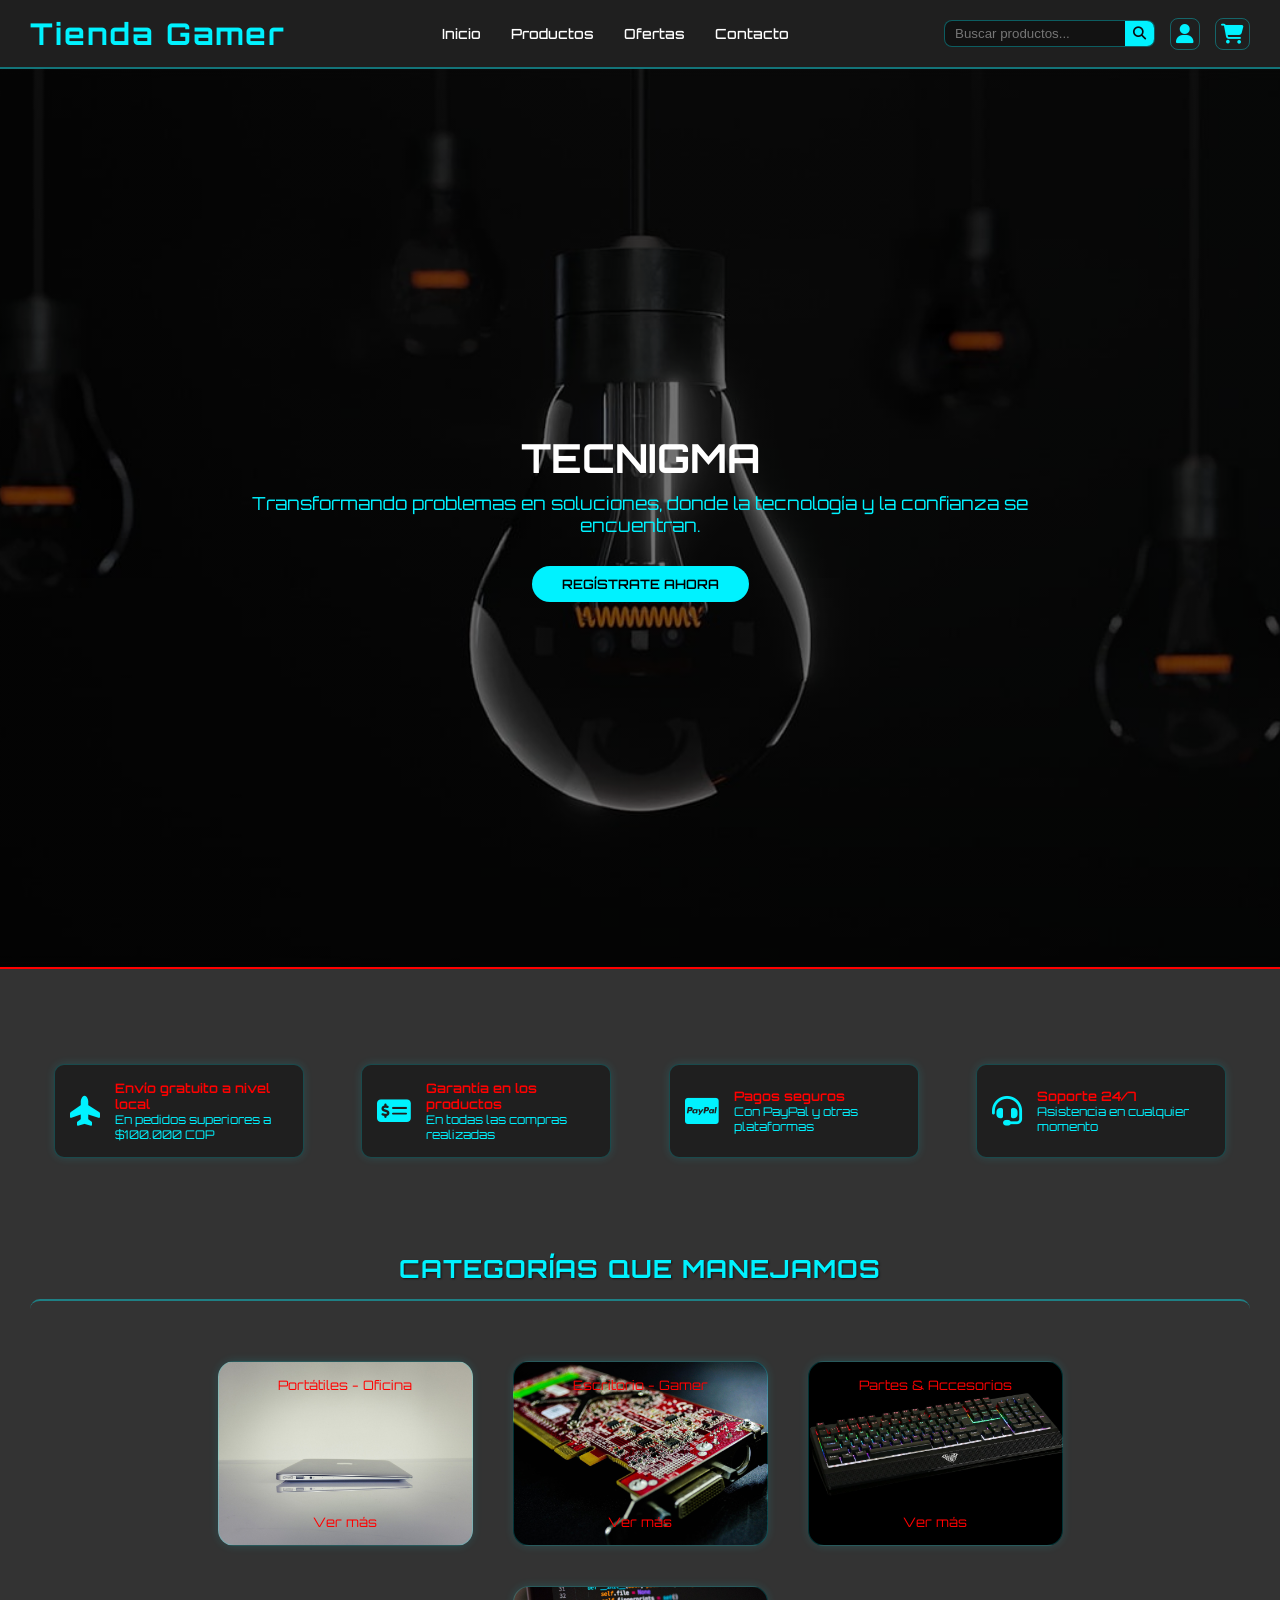
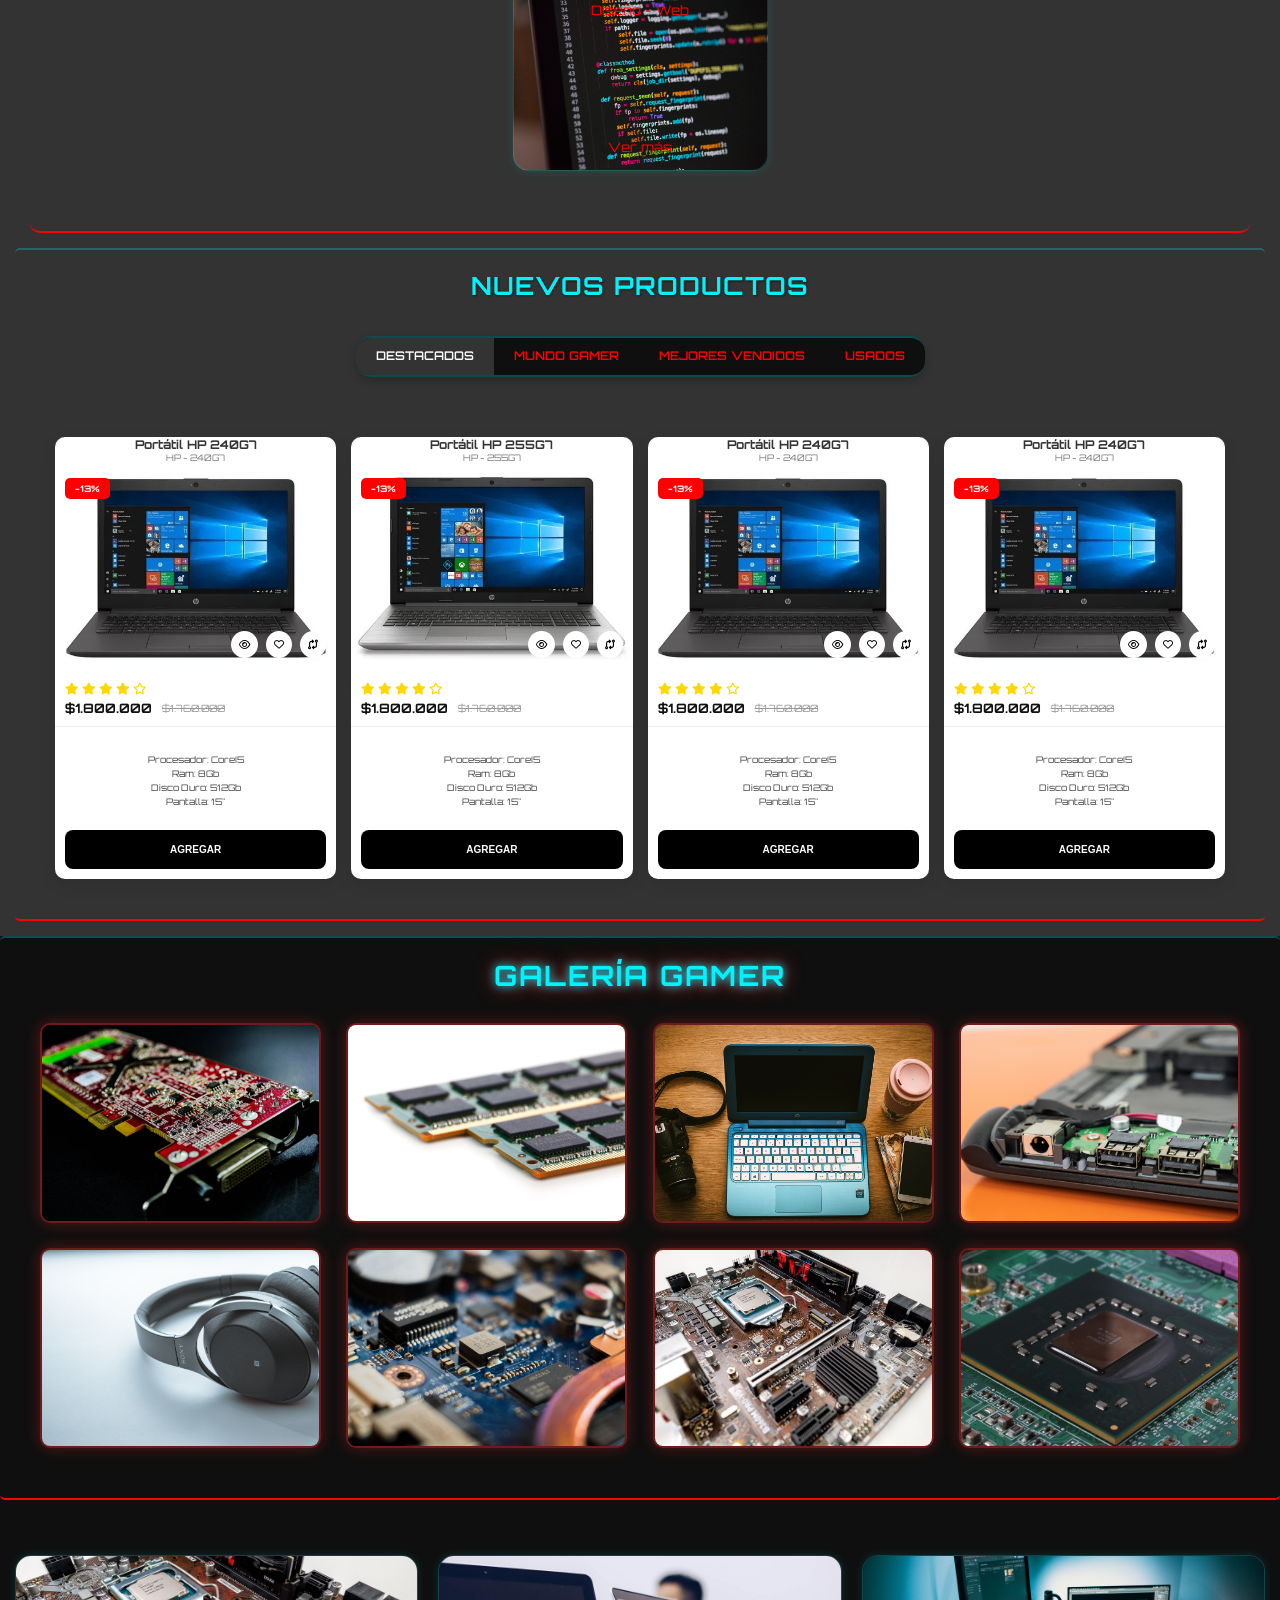
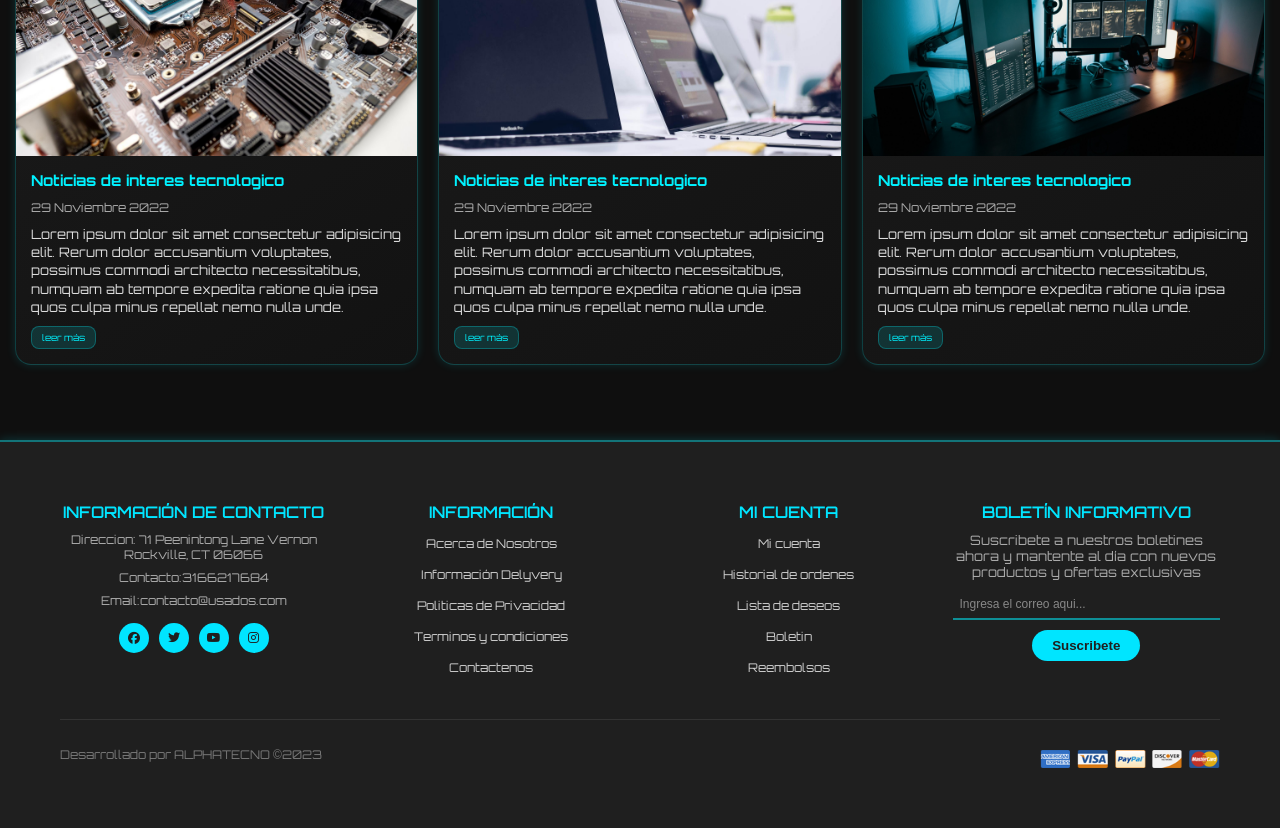
==== commit 7dcac533: "Se crea la galeria de imagenes y se procede s mejorar la tarjeta" ====
--- a/index.html
+++ b/index.html
@@ -12,41 +12,41 @@
         href="https://fonts.googleapis.com/css2?family=Material+Symbols+Outlined:opsz,wght,FILL,GRAD@24,400,0,0" />
     <link rel="stylesheet" href="https://cdnjs.cloudflare.com/ajax/libs/font-awesome/6.4.2/css/all.min.css">
     <link rel="stylesheet" href="https://cdn.jsdelivr.net/npm/bootstrap-icons@1.11.1/font/bootstrap-icons.css">
-        <link href="https://fonts.googleapis.com/css2?family=Orbitron:wght@500;700&display=swap" rel="stylesheet" />
-        <link rel="stylesheet" href="https://cdnjs.cloudflare.com/ajax/libs/font-awesome/6.5.0/css/all.min.css" />
+    <link href="https://fonts.googleapis.com/css2?family=Orbitron:wght@500;700&display=swap" rel="stylesheet" />
+    <link rel="stylesheet" href="https://cdnjs.cloudflare.com/ajax/libs/font-awesome/6.5.0/css/all.min.css" />
 </head>
 
 <body>
     <!--  =========== HEADER ==========  ---->
-        <header class="menu-gamer">
-            <div class="logo">Tienda Gamer</div>
+    <header class="menu-gamer">
+        <div class="logo">Tienda Gamer</div>
         <!--  =========== NAVIGATION ==========  ---->
-            <nav class="nav-links">
-                <a href="#">Inicio</a>
-                <a href="#">Productos</a>
-                <a href="#">Ofertas</a>
-                <a href="contacto.html">Contacto</a>
-        <!--  =========== NAVIGATION ==========  ---->
-            </nav>
-            <div class="acciones">
+        <nav class="nav-links">
+            <a href="#">Inicio</a>
+            <a href="#">Productos</a>
+            <a href="#">Ofertas</a>
+            <a href="contacto.html">Contacto</a>
+            <!--  =========== NAVIGATION ==========  ---->
+        </nav>
+        <div class="acciones">
             <!--  =========== BUSCADOR ==========  ---->
-                <div class="buscador">
-                    <input type="text" placeholder="Buscar productos..." />
-                    <button><i class="fas fa-search"></i></button>
-                </div>
+            <div class="buscador">
+                <input type="text" placeholder="Buscar productos..." />
+                <button><i class="fas fa-search"></i></button>
+            </div>
             <!--  =========== BUSCADOR ==========  ---->
             <!--  =========== INICIO DE SECCION ==========  ---->
-                <a href="paginalogin.html" class="icon-btn" title="Iniciar Sesión">
-                    <i class="fas fa-user"></i>
-                </a>
+            <a href="paginalogin.html" class="icon-btn" title="Iniciar Sesión">
+                <i class="fas fa-user"></i>
+            </a>
             <!--  =========== INICIO DE SECCION ==========  ---->
             <!--  =========== CARRITO DE COMPRAS ==========  ---->
-                <a href="#" class="icon-btn" title="Carrito de Compras">
-                    <i class="fas fa-shopping-cart"></i>
-                </a>
+            <a href="#" class="icon-btn" title="Carrito de Compras">
+                <i class="fas fa-shopping-cart"></i>
+            </a>
             <!--  =========== CARRITO DE COMPRAS ==========  ---->
-            </div>
-        </header>
+        </div>
+    </header>
     <!--  ===========  END HEADER ==========  -->
 
     <!--  ===========  BANNER ==========  -->
@@ -98,34 +98,31 @@
         </section>
 
         <!-- ========= TARJETA DE CATEGORIAS ========= -->
-        <section class="container top-categories">
-            <h1 class="heading-1">Categorías que manejamos</h1>
-            <div class="container-categories">
-                <article class="card-category category-portatil-oficina">
-                    <p>Portátiles - Oficina</p>
-                    <!--<i class="fas fa-laptop"></i>-->
-                    <span>Ver más</span>
-                </article>
-
-                <article class="card-category  category-escritorio-gamer">
-                    <p>Escritorio - Gamer</p>
-                    <!--<i class="fas fa-chair"></i>-->
-                    <span>Ver más</span>
-                </article>
-
-                <article class="card-category  category-partes-accesosrios">
-                    <p>Partes & Accesorios</p>
-                    <!--<i class="fas fa-mobile-alt"></i>-->
-                    <span>Ver más</span>
-                </article>
-
-                <article class="card-category category-diseño-web">
-                    <p>Diseño - Web </p>
-                    <!--<i class="fas fa-mobile-alt"></i>-->
-                    <span>Ver más</span>
-                </article>
-            </div>
-        </section>
+    <section class="container top-categories">
+        <h1 class="heading-1">Categorías que manejamos</h1>
+        <div class="container-categories">
+            <article class="card-category category-portatil-oficina">
+                <p>Portátiles - Oficina</p>
+                <span>Ver más</span>
+            </article>
+    
+            <article class="card-category category-escritorio-gamer">
+                <p>Escritorio - Gamer</p>
+                <span>Ver más</span>
+            </article>
+    
+            <article class="card-category category-partes-accesosrios">
+                <p>Partes & Accesorios</p>
+                <span>Ver más</span>
+            </article>
+    
+            <article class="card-category category-diseño-web">
+                <p>Diseño - Web</p>
+                <span>Ver más</span>
+            </article>
+        </div>
+    </section>
+
         <!-- ========= TARJETA DE CATEGORIAS ========= -->
 
         <!-- ========= TARJETA DE TOP PRODUCTOS ========= -->
@@ -141,6 +138,170 @@
             </div>
             <!-- ========== PRODUCTOS ========== -->
             <div class="container-products">
+                <style>
+                    .container-products {
+  display: grid;
+  grid-template-columns: repeat(auto-fit, minmax(250px, 1fr));
+  gap: 1.5rem;
+  padding: 1rem;
+  width: 100%;
+}
+
+.card-product {
+  background-color: #fff;
+  border-radius: 1rem;
+  overflow: hidden;
+  box-shadow: 0 6px 16px rgba(0, 0, 0, 0.1);
+  transition: transform 0.3s ease, box-shadow 0.3s ease;
+  display: flex;
+  flex-direction: column;
+}
+
+.card-product:hover {
+  transform: translateY(-5px);
+  box-shadow: 0 10px 24px rgba(0, 0, 0, 0.15);
+}
+
+.container-img {
+  position: relative;
+  width: 100%;
+  height: 200px;
+  overflow: hidden;
+}
+
+.container-img img {
+  width: 100%;
+  height: 100%;
+  object-fit: cover;
+  transition: transform 0.4s ease;
+}
+
+.card-product:hover .container-img img {
+  transform: scale(1.1);
+}
+
+.discount {
+  position: absolute;
+  top: 10px;
+  left: 10px;
+  background-color: red;
+  color: white;
+  padding: 5px 10px;
+  border-radius: 5px;
+  font-size: 0.9rem;
+  font-weight: bold;
+}
+
+.button-group {
+  position: absolute;
+  bottom: 10px;
+  right: 10px;
+  display: flex;
+  gap: 8px;
+}
+
+.button-group button {
+  background-color: #fff;
+  border: none;
+  border-radius: 50%;
+  padding: 8px;
+  font-size: 1rem;
+  cursor: pointer;
+  transition: transform 0.2s, background-color 0.2s;
+}
+
+.button-group button:hover {
+  background-color: #f0f0f0;
+  transform: scale(1.1);
+}
+
+.content-card-product {
+  padding: 1rem;
+}
+
+.title-product {
+  font-size: 1.2rem;
+  font-weight: bold;
+  color: #333;
+  margin: 0;
+}
+
+.brand-model {
+  font-size: 0.9rem;
+  color: #777;
+  margin-bottom: 0.5rem;
+}
+
+.stars {
+  display: flex;
+  gap: 3px;
+  margin: 0.5rem 0;
+}
+
+.stars i {
+  color: gold;
+  font-size: 1.2rem;
+  transition: transform 0.2s;
+}
+
+.stars i:hover {
+  transform: scale(1.2);
+}
+
+.content-price-product {
+  display: flex;
+  align-items: center;
+  gap: 1rem;
+}
+
+.product-price {
+  font-size: 1.3rem;
+  font-weight: bold;
+  color: #111;
+}
+
+.product-discount {
+  font-size: 1rem;
+  color: #999;
+  text-decoration: line-through;
+}
+
+.content-card-product-description {
+  border-top: 1px solid #eee;
+  padding: 1rem;
+}
+
+.product-description {
+  font-size: 1rem;
+  margin-bottom: 0.5rem;
+}
+
+.content-product-description li {
+  font-size: 0.9rem;
+  margin-bottom: 0.3rem;
+  color: #444;
+}
+
+.add-cart {
+  background-color: #000;
+  color: white;
+  border: none;
+  padding: 14px;
+  border-radius: 8px;
+  margin: 1rem;
+  cursor: pointer;
+  transition: background-color 0.2s, transform 0.2s;
+  font-size: 1rem;
+  font-weight: bold;
+  text-transform: uppercase;
+}
+
+.add-cart:hover {
+  background-color: #333;
+  transform: scale(1.03);
+}
+
+                </style>
                 <!-- ========== PRODUCTO 1 ========== -->
                 <!--<div class="container-products">
                             <article class="card-product">
@@ -239,7 +400,7 @@
                                 </button>
                             </div>
                         </div>-->
-        
+
                 <!-- ========== PRODUCTO 3 ========== -->
                 <!--<div class="container-products">
                             <article class="card-product">
@@ -288,8 +449,8 @@
                                 <button type="button" class="add-cart">Agregar</button>
                             </article>
                         </div>-->
-        
-        
+
+
                 <!-- ========== PRODUCTO 4 ========== -->
                 <!--<div class="container-products">
                             <article class="card-product">
@@ -340,7 +501,7 @@
                                 </button>
                             </article>
                         </div>-->
-        
+
                 <div class="container-products" id="products-list">
                     <!-- Los productos se cargarán dinámicamente aquí -->
                 </div>
@@ -351,17 +512,25 @@
     </main>
 
     <!--  ===========  GALLERY ==========  -->
-<section class="gallery">
-    <img src="../images/gallery/1.jpg" alt="gallery Img1" class="gallery-img-1">
-    <img src="../images/gallery/2.jpg" alt="gallery Img2" class="gallery-img-2">
-    <img src="../images/gallery/3.jpg" alt="gallery Img3" class="gallery-img-3">
-    <img src="../images/gallery/4.jpg" alt="gallery Img4" class="gallery-img-4">
-    <img src="../images/gallery/5.jpg" alt="gallery Img5" class="gallery-img-5">
+<section class="gallery-gamer">
+  <h2 class="gallery-title-neon heading-1">Galería Gamer</h2>
+  <div class="gallery-grid">
+    <img src="../images/gallery/1.jpg" alt="Producto 1" class="gallery-img delay-1">
+    <img src="../images/gallery/2.jpg" alt="Producto 2" class="gallery-img delay-2">
+    <img src="../images/gallery/3.jpg" alt="Producto 3" class="gallery-img delay-3">
+    <img src="../images/gallery/4.jpg" alt="Producto 4" class="gallery-img delay-4">
+    <img src="../images/gallery/5.jpg" alt="Producto 5" class="gallery-img delay-5">
+    <img src="../images/gallery/6.jpg" alt="Producto 5" class="gallery-img delay-6">
+    <img src="../images/gallery/7.jpg" alt="Producto 5" class="gallery-img delay-7">
+    <img src="../images/gallery/8.jpg" alt="Producto 5" class="gallery-img delay-8">
+
+  </div>
 </section>
+
     <!--  =========== END  GALLERY ==========  -->
 
     <!--  ===========  OFERTAS  ==========  -->
-    
+
     <!--  ===========  OFERTAS  ==========  -->
 
     <!--  ===========  BLOG ==========  -->
@@ -521,109 +690,109 @@
         </div>
     </footer>
     <!--  =========== END  FOOTER ==========  -->
-<script>
-    document.addEventListener("DOMContentLoaded", function () {
-        const banner = document.querySelector(".banner");
-        const title = banner.querySelector("h2"); // Selecciona el título
-        const paragraph = banner.querySelector("p"); // Selecciona el párrafo
-        const images = [
-            "../images/Imagenes/Banner/Banner.jpg",
-            "../images/Imagenes/Banner/Banner2.jpg",
-            "../images/Imagenes/Banner/Banner3.jpg",
-            "../images/Imagenes/Banner/Banner4.jpg"
-        ];
-        const texts = [
-            { title: "Tecnigma", paragraph: "Transformando problemas en soluciones, donde la tecnología y la confianza se encuentran." },
-            { title: "Reparaciones", paragraph: "Reparamos y realizamos mantenimiento a tus computadoras" },
-            { title: "Instalaciones", paragraph: "Instalamos partes y vendemos piezas de calidad" },
-            { title: "Diseño", paragraph: "Ofrecemos soluciones de diseño personalizadas" }
-        ];
-        let currentIndex = 0;
-
-        function changeBackground() {
-            // Cambiar la imagen de fondo
-            banner.style.backgroundImage = `linear-gradient(rgba(0, 0, 0, 0.5), rgba(0, 0, 0, 0.5)),
+    <script>
+        document.addEventListener("DOMContentLoaded", function () {
+            const banner = document.querySelector(".banner");
+            const title = banner.querySelector("h2"); // Selecciona el título
+            const paragraph = banner.querySelector("p"); // Selecciona el párrafo
+            const images = [
+                "../images/Imagenes/Banner/Banner.jpg",
+                "../images/Imagenes/Banner/Banner2.jpg",
+                "../images/Imagenes/Banner/Banner3.jpg",
+                "../images/Imagenes/Banner/Banner4.jpg"
+            ];
+            const texts = [
+                { title: "Tecnigma", paragraph: "Transformando problemas en soluciones, donde la tecnología y la confianza se encuentran." },
+                { title: "Reparaciones", paragraph: "Reparamos y realizamos mantenimiento a tus computadoras" },
+                { title: "Instalaciones", paragraph: "Instalamos partes y vendemos piezas de calidad" },
+                { title: "Diseño", paragraph: "Ofrecemos soluciones de diseño personalizadas" }
+            ];
+            let currentIndex = 0;
+
+            function changeBackground() {
+                // Cambiar la imagen de fondo
+                banner.style.backgroundImage = `linear-gradient(rgba(0, 0, 0, 0.5), rgba(0, 0, 0, 0.5)),
           url('${images[currentIndex]}')`;
 
-            // Cambiar el texto del título y párrafo
-            title.textContent = texts[currentIndex].title;
-            paragraph.textContent = texts[currentIndex].paragraph;
-
-            currentIndex = (currentIndex + 1) % images.length;
-        }
-
-        // Cambia la imagen de fondo y el texto cada 7 segundos
-        setInterval(changeBackground, 10000);
-
-        // Cambia la imagen de fondo y el texto al cargar la página
-        changeBackground();
-    });
-
-</script>
-
-<script>
-    document.addEventListener("DOMContentLoaded", function () {
-        const imgElement = document.querySelector(".products-hp");
-        const images = [
-            "images/ImagenesProductos/Portatiles/Hp/240G7/168868000-1-255G7.jpg",
-            "images/ImagenesProductos/Portatiles/Hp/240G7/168868000-2-255G7.jpg",
-            "images/ImagenesProductos/Portatiles/Hp/240G7/168868000-3-255G7.jpg",
-            "images/ImagenesProductos/Portatiles/Hp/240G7/168868000-4-255G7.jpg",
-            "images/ImagenesProductos/Portatiles/Hp/240G7/168868000-5-255G7.jpg",
-            "images/ImagenesProductos/Portatiles/Hp/240G7/168868000-255G7.jpg"
-        ];
-        let currentIndex = 0;
-
-        function changeImage() {
-            imgElement.src = images[currentIndex];
-            currentIndex = (currentIndex + 1) % images.length;
-        }
-
-        // Cambia la imagen cada 7 segundos
-        setInterval(changeImage, 7000);
-
-        // Cambia la imagen al cargar la página
-        changeImage();
-    });
-</script>
-
-<script>
-    document.addEventListener("DOMContentLoaded", function () {
-        const galleryImages = document.querySelectorAll(".gallery-img-3 g");
-        const totalImages = galleryImages.length;
-        let currentIndex = 0;
-
-        function updateGallery() {
-            // Elimina las clases de todas las imágenes
-            galleryImages.forEach(img => {
-                img.classList.remove(".gallery-img-3 ");
-                img.classList.remove("fade-out");
-            });
-
-            // Cambia la imagen centrada
-            galleryImages[currentIndex].classList.add(".gallery-img-3");
-
-            // Incrementa el índice de la imagen actual
-            currentIndex = (currentIndex + 1) % totalImages;
-
-            // Agrega un efecto de desvanecimiento a la siguiente imagen
-            galleryImages[currentIndex].classList.add("fade-out");
-
-            // Cambia la imagen de fondo después de un breve retraso
-            setTimeout(() => {
-                galleryImages[currentIndex].classList.remove("fade-out");
-            }, 1000); // Sincroniza con el tiempo del efecto de desvanecimiento
-        }
-
-        // Cambia la imagen cada 10 segundos (10000 milisegundos)
-        setInterval(updateGallery, 5000);
-
-        // Inicializa la galería
-        updateGallery();
-    });
-
-</script>
-<!-- CODIGO DEL10 DE OCTUBRE--
+                // Cambiar el texto del título y párrafo
+                title.textContent = texts[currentIndex].title;
+                paragraph.textContent = texts[currentIndex].paragraph;
+
+                currentIndex = (currentIndex + 1) % images.length;
+            }
+
+            // Cambia la imagen de fondo y el texto cada 7 segundos
+            setInterval(changeBackground, 10000);
+
+            // Cambia la imagen de fondo y el texto al cargar la página
+            changeBackground();
+        });
+
+    </script>
+
+    <script>
+        document.addEventListener("DOMContentLoaded", function () {
+            const imgElement = document.querySelector(".products-hp");
+            const images = [
+                "images/ImagenesProductos/Portatiles/Hp/240G7/168868000-1-255G7.jpg",
+                "images/ImagenesProductos/Portatiles/Hp/240G7/168868000-2-255G7.jpg",
+                "images/ImagenesProductos/Portatiles/Hp/240G7/168868000-3-255G7.jpg",
+                "images/ImagenesProductos/Portatiles/Hp/240G7/168868000-4-255G7.jpg",
+                "images/ImagenesProductos/Portatiles/Hp/240G7/168868000-5-255G7.jpg",
+                "images/ImagenesProductos/Portatiles/Hp/240G7/168868000-255G7.jpg"
+            ];
+            let currentIndex = 0;
+
+            function changeImage() {
+                imgElement.src = images[currentIndex];
+                currentIndex = (currentIndex + 1) % images.length;
+            }
+
+            // Cambia la imagen cada 7 segundos
+            setInterval(changeImage, 7000);
+
+            // Cambia la imagen al cargar la página
+            changeImage();
+        });
+    </script>
+
+    <script>
+        document.addEventListener("DOMContentLoaded", function () {
+            const galleryImages = document.querySelectorAll(".gallery-img-3 g");
+            const totalImages = galleryImages.length;
+            let currentIndex = 0;
+
+            function updateGallery() {
+                // Elimina las clases de todas las imágenes
+                galleryImages.forEach(img => {
+                    img.classList.remove(".gallery-img-3 ");
+                    img.classList.remove("fade-out");
+                });
+
+                // Cambia la imagen centrada
+                galleryImages[currentIndex].classList.add(".gallery-img-3");
+
+                // Incrementa el índice de la imagen actual
+                currentIndex = (currentIndex + 1) % totalImages;
+
+                // Agrega un efecto de desvanecimiento a la siguiente imagen
+                galleryImages[currentIndex].classList.add("fade-out");
+
+                // Cambia la imagen de fondo después de un breve retraso
+                setTimeout(() => {
+                    galleryImages[currentIndex].classList.remove("fade-out");
+                }, 1000); // Sincroniza con el tiempo del efecto de desvanecimiento
+            }
+
+            // Cambia la imagen cada 10 segundos (10000 milisegundos)
+            setInterval(updateGallery, 5000);
+
+            // Inicializa la galería
+            updateGallery();
+        });
+
+    </script>
+    <!-- CODIGO DEL10 DE OCTUBRE--
 <script>
     document.addEventListener("DOMContentLoaded", function () {
         const menuOptions = document.querySelectorAll(".menu-options li");
@@ -814,9 +983,9 @@
     });
 </script>
 -- CODIGO DEL 10 DE OCTUBRE-->
-<!-- CODIGO DEL 10.1 DE OCTUBRE-->
- <script>
-    document.addEventListener("DOMContentLoaded", function () {
+    <!-- CODIGO DEL 10.1 DE OCTUBRE-->
+    <script>
+        document.addEventListener("DOMContentLoaded", function () {
             const menuOptions = document.querySelectorAll(".menu-options li");
             const productsList = document.getElementById("products-list");
 
@@ -845,7 +1014,7 @@
                             screen: "15\""
                         }
                     },
-                                        {
+                    {
                         title: "Portátil HP 255G7",
                         brand: "HP",
                         model: "255G7",
@@ -866,7 +1035,7 @@
                             screen: "15\""
                         }
                     },
-                                        {
+                    {
                         title: "Portátil HP 240G7",
                         brand: "HP",
                         model: "240G7",
@@ -888,7 +1057,7 @@
                             screen: "15\""
                         }
                     },
-                                        {
+                    {
                         title: "Portátil HP 240G7",
                         brand: "HP",
                         model: "240G7",
@@ -931,7 +1100,7 @@
                             screen: "17\""
                         }
                     },
-                                {
+                    {
                         title: "Portátil Gamer ASUS",
                         brand: "ASUS",
                         model: "ROG Strix",
@@ -950,7 +1119,7 @@
                             screen: "17\""
                         }
                     },
-                                {
+                    {
                         title: "Portátil Gamer ASUS",
                         brand: "ASUS",
                         model: "ROG Strix",
@@ -969,7 +1138,7 @@
                             screen: "17\""
                         }
                     },
-                                {
+                    {
                         title: "Portátil Gamer ASUS",
                         brand: "ASUS",
                         model: "ROG Strix",
@@ -987,7 +1156,7 @@
                             storage: "1Tb SSD",
                             screen: "17\""
                         }
-                    },                        
+                    },
                     // Agrega más productos aquí
                 ],
                 vendidos: [
@@ -1009,7 +1178,7 @@
                             screen: "14\""
                         }
                     },
-                                        {
+                    {
                         title: "Portátil Lenovo IdeaPad",
                         brand: "Lenovo",
                         model: "IdeaPad 3",
@@ -1027,7 +1196,7 @@
                             screen: "14\""
                         }
                     },
-                                        {
+                    {
                         title: "Portátil Lenovo IdeaPad",
                         brand: "Lenovo",
                         model: "IdeaPad 3",
@@ -1045,7 +1214,7 @@
                             screen: "14\""
                         }
                     },
-                                        {
+                    {
                         title: "Portátil Lenovo IdeaPad",
                         brand: "Lenovo",
                         model: "IdeaPad 3",
@@ -1064,7 +1233,7 @@
                         }
                     },
 
-                    
+
                     // Agrega más productos aquí
                 ],
                 usados: [
@@ -1086,7 +1255,7 @@
                             screen: "14\""
                         }
                     },
-                                        {
+                    {
                         title: "Portátil Dell Latitude",
                         brand: "Dell",
                         model: "Latitude E7440",
@@ -1104,7 +1273,7 @@
                             screen: "14\""
                         }
                     },
-                                        {
+                    {
                         title: "Portátil Dell Latitude",
                         brand: "Dell",
                         model: "Latitude E7440",
@@ -1122,7 +1291,7 @@
                             screen: "14\""
                         }
                     },
-                                        {
+                    {
                         title: "Portátil Dell Latitude",
                         brand: "Dell",
                         model: "Latitude E7440",
@@ -1234,380 +1403,380 @@
             renderProducts("destacados");
         });
 
- </script>
-<!-- CODIGO DEL 10.1 DE OCTUBRE-->
-
-<!-- CODIGO PARA PRODUCTOS EM OFERTA 12 DE OCTUBRE-->
-<script>
-    document.addEventListener("DOMContentLoaded", function () {
-        //const menuOptions = document.querySelectorAll(".menu-options li");
-        const Oferts = document.getElementById("products-oferts");
-
-        // Datos de productos simulados
-        const productsData = {
-            Ofersts: [
-                {
-                    title: "Portátil HP 240G7",
-                    brand: "HP",
-                    model: "240G7",
-                    discount: "13%",
-                    price: "$1.800.000",
-                    discountedPrice: "$1.760.000",
-                    images: [
-                        "../images/ImagenesProductos/Portatiles/Hp/240G7/168868000-255G7.jpg",
-                        "../images/ImagenesProductos/Portatiles/Hp/240G7/168868000-1-255G7.jpg",
-                        "../images/ImagenesProductos/Portatiles/Hp/240G7/168868000-2-255G7.jpg",
-                        "../images/ImagenesProductos/Portatiles/Hp/240G7/168868000-3-255G7.jpg",
-                        "../images/ImagenesProductos/Portatiles/Hp/240G7/168868000-4-255G7.jpg",
-                        "../images/ImagenesProductos/Portatiles/Hp/240G7/168868000-5-255G7.jpg"
-                    ],
-                    specs: {
-                        processor: "CoreI5",
-                        ram: "8Gb",
-                        storage: "512Gb",
-                        screen: "15\""
-                    }
-                },
-                {
-                    title: "Portátil HP 255G7",
-                    brand: "HP",
-                    model: "255G7",
-                    discount: "13%",
-                    price: "$1.800.000",
-                    discountedPrice: "$1.760.000",
-                    images: [
-                        "../images/ImagenesProductos/Portatiles/Hp/255G7/170058000-1- 255G7.jpg",
-                        "../images/ImagenesProductos/Portatiles/Hp/240G7/170058000- 255G7.jpg",
-                        "../images/ImagenesProductos/Portatiles/Hp/240G7/170058000-4- 255G7.jpg",
-                        "../images/ImagenesProductos/Portatiles/Hp/240G7/170058000-2- 255G7.jpg",
-                        "../images/ImagenesProductos/Portatiles/Hp/240G7/170058000-3- 255G7.jpg",
-                    ],
-                    specs: {
-                        processor: "CoreI5",
-                        ram: "8Gb",
-                        storage: "512Gb",
-                        screen: "15\""
-                    }
-                },
-                {
-                    title: "Portátil HP 240G7",
-                    brand: "HP",
-                    model: "240G7",
-                    discount: "13%",
-                    price: "$1.800.000",
-                    discountedPrice: "$1.760.000",
-                    images: [
-                        "../images/ImagenesProductos/Portatiles/Hp/240G7/168868000-255G7.jpg",
-                        "../images/ImagenesProductos/Portatiles/Hp/240G7/168868000-1-255G7.jpg",
-                        "../images/ImagenesProductos/Portatiles/Hp/240G7/168868000-2-255G7.jpg",
-                        "../images/ImagenesProductos/Portatiles/Hp/240G7/168868000-3-255G7.jpg",
-                        "../images/ImagenesProductos/Portatiles/Hp/240G7/168868000-4-255G7.jpg",
-                        "../images/ImagenesProductos/Portatiles/Hp/240G7/168868000-5-255G7.jpg"
-                    ],
-                    specs: {
-                        processor: "CoreI5",
-                        ram: "8Gb",
-                        storage: "512Gb",
-                        screen: "15\""
-                    }
-                },
-                {
-                    title: "Portátil HP 240G7",
-                    brand: "HP",
-                    model: "240G7",
-                    discount: "13%",
-                    price: "$1.800.000",
-                    discountedPrice: "$1.760.000",
-                    images: [
-                        "../images/ImagenesProductos/Portatiles/Hp/240G7/168868000-255G7.jpg",
-                        "../images/ImagenesProductos/Portatiles/Hp/240G7/168868000-1-255G7.jpg",
-                        "../images/ImagenesProductos/Portatiles/Hp/240G7/168868000-2-255G7.jpg",
-                        "../images/ImagenesProductos/Portatiles/Hp/240G7/168868000-3-255G7.jpg",
-                        "../images/ImagenesProductos/Portatiles/Hp/240G7/168868000-4-255G7.jpg",
-                        "../images/ImagenesProductos/Portatiles/Hp/240G7/168868000-5-255G7.jpg"
-                    ],
-                    specs: {
-                        processor: "CoreI5",
-                        ram: "8Gb",
-                        storage: "512Gb",
-                        screen: "15\""
-                    }
-                },
-                // Agrega más productos aquí
-            ],
-            gamer: [
-                {
-                    title: "Portátil PAVILION 15-DK0001LA",
-                    brand: "HP",
-                    model: "PAVILION 15-DK0001LA",
-                    discount: "10%",
-                    price: "$2.500.000",
-                    discountedPrice: "$2.250.000",
-                    images: [
-                        "../images/ImagenesProductos/Portatiles/Hp/PAVILION 15-DK0001LA/193905279975.webp",
-                        "../images/ImagenesProductos/Portatiles/Hp/PAVILION 15-DK0001LA/"
-                    ],
-                    specs: {
-                        processor: "CoreI7",
-                        ram: "16Gb",
-                        storage: "1Tb SSD",
-                        screen: "17\""
-                    }
-                },
-                {
-                    title: "Portátil Gamer ASUS",
-                    brand: "ASUS",
-                    model: "ROG Strix",
-                    discount: "10%",
-                    price: "$2.500.000",
-                    discountedPrice: "$2.250.000",
-                    images: [
-                        "../images/ImagenesProductos/Gamer/Asus/ROGStrix1.jpg",
-                        "../images/ImagenesProductos/Gamer/Asus/ROGStrix2.jpg",
-                        "../images/ImagenesProductos/Gamer/Asus/ROGStrix3.jpg"
-                    ],
-                    specs: {
-                        processor: "CoreI7",
-                        ram: "16Gb",
-                        storage: "1Tb SSD",
-                        screen: "17\""
-                    }
-                },
-                {
-                    title: "Portátil Gamer ASUS",
-                    brand: "ASUS",
-                    model: "ROG Strix",
-                    discount: "10%",
-                    price: "$2.500.000",
-                    discountedPrice: "$2.250.000",
-                    images: [
-                        "../images/ImagenesProductos/Gamer/Asus/ROGStrix1.jpg",
-                        "../images/ImagenesProductos/Gamer/Asus/ROGStrix2.jpg",
-                        "../images/ImagenesProductos/Gamer/Asus/ROGStrix3.jpg"
-                    ],
-                    specs: {
-                        processor: "CoreI7",
-                        ram: "16Gb",
-                        storage: "1Tb SSD",
-                        screen: "17\""
-                    }
-                },
-                {
-                    title: "Portátil Gamer ASUS",
-                    brand: "ASUS",
-                    model: "ROG Strix",
-                    discount: "10%",
-                    price: "$2.500.000",
-                    discountedPrice: "$2.250.000",
-                    images: [
-                        "../images/ImagenesProductos/Gamer/Asus/ROGStrix1.jpg",
-                        "../images/ImagenesProductos/Gamer/Asus/ROGStrix2.jpg",
-                        "../images/ImagenesProductos/Gamer/Asus/ROGStrix3.jpg"
-                    ],
-                    specs: {
-                        processor: "CoreI7",
-                        ram: "16Gb",
-                        storage: "1Tb SSD",
-                        screen: "17\""
-                    }
-                },
-                // Agrega más productos aquí
-            ],
-            vendidos: [
-                {
-                    title: "Portátil PAVILION15-CW1004LA",
-                    brand: "HP",
-                    model: "PAVILION15-CW1004LA",
-                    discount: "15%",
-                    price: "$1.200.000",
-                    discountedPrice: "$1.020.000",
-                    images: [
-                        "../images/ImagenesProductos/Portatiles/Hp/PAVILION15-CW1004LA/170008000_PAVILION 15.jpg",
-                        "../images/ImagenesProductos/Portatiles/Lenovo/IdeaPad32.jpg"
-                    ],
-                    specs: {
-                        processor: "CoreI3",
-                        ram: "4Gb",
-                        storage: "1Tb",
-                        screen: "14\""
-                    }
-                },
-                {
-                    title: "Portátil Lenovo IdeaPad",
-                    brand: "Lenovo",
-                    model: "IdeaPad 3",
-                    discount: "15%",
-                    price: "$1.200.000",
-                    discountedPrice: "$1.020.000",
-                    images: [
-                        "../images/ImagenesProductos/Portatiles/Lenovo/IdeaPad31.jpg",
-                        "../images/ImagenesProductos/Portatiles/Lenovo/IdeaPad32.jpg"
-                    ],
-                    specs: {
-                        processor: "CoreI3",
-                        ram: "4Gb",
-                        storage: "1Tb",
-                        screen: "14\""
-                    }
-                },
-                {
-                    title: "Portátil Lenovo IdeaPad",
-                    brand: "Lenovo",
-                    model: "IdeaPad 3",
-                    discount: "15%",
-                    price: "$1.200.000",
-                    discountedPrice: "$1.020.000",
-                    images: [
-                        "../images/ImagenesProductos/Portatiles/Lenovo/IdeaPad31.jpg",
-                        "../images/ImagenesProductos/Portatiles/Lenovo/IdeaPad32.jpg"
-                    ],
-                    specs: {
-                        processor: "CoreI3",
-                        ram: "4Gb",
-                        storage: "1Tb",
-                        screen: "14\""
-                    }
-                },
-                {
-                    title: "Portátil Lenovo IdeaPad",
-                    brand: "Lenovo",
-                    model: "IdeaPad 3",
-                    discount: "15%",
-                    price: "$1.200.000",
-                    discountedPrice: "$1.020.000",
-                    images: [
-                        "../images/ImagenesProductos/Portatiles/Lenovo/IdeaPad31.jpg",
-                        "../images/ImagenesProductos/Portatiles/Lenovo/IdeaPad32.jpg"
-                    ],
-                    specs: {
-                        processor: "CoreI3",
-                        ram: "4Gb",
-                        storage: "1Tb",
-                        screen: "14\""
-                    }
-                },
-                {
-                    title: "Portátil Lenovo IdeaPad",
-                    brand: "Lenovo",
-                    model: "IdeaPad 3",
-                    discount: "15%",
-                    price: "$1.200.000",
-                    discountedPrice: "$1.020.000",
-                    images: [
-                        "../images/ImagenesProductos/Portatiles/Lenovo/IdeaPad31.jpg",
-                        "../images/ImagenesProductos/Portatiles/Lenovo/IdeaPad32.jpg"
-                    ],
-                    specs: {
-                        processor: "CoreI3",
-                        ram: "4Gb",
-                        storage: "1Tb",
-                        screen: "14\""
-                    }
-                },
-
-                // Agrega más productos aquí
-            ],
-            usados: [
-                {
-                    title: "Portátil Dell Latitude",
-                    brand: "Dell",
-                    model: "Latitude E7440",
-                    discount: "5%",
-                    price: "$800.000",
-                    discountedPrice: "$760.000",
-                    images: [
-                        "../images/ImagenesProductos/Usados/Dell/LatitudeE74401.jpg",
-                        "../images/ImagenesProductos/Usados/Dell/LatitudeE74402.jpg"
-                    ],
-                    specs: {
-                        processor: "CoreI5",
-                        ram: "8Gb",
-                        storage: "256Gb SSD",
-                        screen: "14\""
-                    }
-                },
-                {
-                    title: "Portátil Dell Latitude",
-                    brand: "Dell",
-                    model: "Latitude E7440",
-                    discount: "5%",
-                    price: "$800.000",
-                    discountedPrice: "$760.000",
-                    images: [
-                        "../images/ImagenesProductos/Usados/Dell/LatitudeE74401.jpg",
-                        "../images/ImagenesProductos/Usados/Dell/LatitudeE74402.jpg"
-                    ],
-                    specs: {
-                        processor: "CoreI5",
-                        ram: "8Gb",
-                        storage: "256Gb SSD",
-                        screen: "14\""
-                    }
-                },
-                {
-                    title: "Portátil Dell Latitude",
-                    brand: "Dell",
-                    model: "Latitude E7440",
-                    discount: "5%",
-                    price: "$800.000",
-                    discountedPrice: "$760.000",
-                    images: [
-                        "../images/ImagenesProductos/Usados/Dell/LatitudeE74401.jpg",
-                        "../images/ImagenesProductos/Usados/Dell/LatitudeE74402.jpg"
-                    ],
-                    specs: {
-                        processor: "CoreI5",
-                        ram: "8Gb",
-                        storage: "256Gb SSD",
-                        screen: "14\""
-                    }
-                },
-                {
-                    title: "Portátil Dell Latitude",
-                    brand: "Dell",
-                    model: "Latitude E7440",
-                    discount: "5%",
-                    price: "$800.000",
-                    discountedPrice: "$760.000",
-                    images: [
-                        "../images/ImagenesProductos/Usados/Dell/LatitudeE74401.jpg",
-                        "../images/ImagenesProductos/Usados/Dell/LatitudeE74402.jpg"
-                    ],
-                    specs: {
-                        processor: "CoreI5",
-                        ram: "8Gb",
-                        storage: "256Gb SSD",
-                        screen: "14\""
-                    }
-                },
-                {
-                    title: "Portátil Dell Latitude",
-                    brand: "Dell",
-                    model: "Latitude E7440",
-                    discount: "5%",
-                    price: "$800.000",
-                    discountedPrice: "$760.000",
-                    images: [
-                        "../images/ImagenesProductos/Usados/Dell/LatitudeE74401.jpg",
-                        "../images/ImagenesProductos/Usados/Dell/LatitudeE74402.jpg"
-                    ],
-                    specs: {
-                        processor: "CoreI5",
-                        ram: "8Gb",
-                        storage: "256Gb SSD",
-                        screen: "14\""
-                    }
-                },
-                // Agrega más productos aquí
-            ]
-        };
-
-        function renderProducts(category) {
-            const productsOferts = productsData[Ofersts];
-            productsList.innerHTML = "";
-
-            products.forEach((product, index) => {
-                const productHTML = `
+    </script>
+    <!-- CODIGO DEL 10.1 DE OCTUBRE-->
+
+    <!-- CODIGO PARA PRODUCTOS EM OFERTA 12 DE OCTUBRE-->
+    <script>
+        document.addEventListener("DOMContentLoaded", function () {
+            //const menuOptions = document.querySelectorAll(".menu-options li");
+            const Oferts = document.getElementById("products-oferts");
+
+            // Datos de productos simulados
+            const productsData = {
+                Ofersts: [
+                    {
+                        title: "Portátil HP 240G7",
+                        brand: "HP",
+                        model: "240G7",
+                        discount: "13%",
+                        price: "$1.800.000",
+                        discountedPrice: "$1.760.000",
+                        images: [
+                            "../images/ImagenesProductos/Portatiles/Hp/240G7/168868000-255G7.jpg",
+                            "../images/ImagenesProductos/Portatiles/Hp/240G7/168868000-1-255G7.jpg",
+                            "../images/ImagenesProductos/Portatiles/Hp/240G7/168868000-2-255G7.jpg",
+                            "../images/ImagenesProductos/Portatiles/Hp/240G7/168868000-3-255G7.jpg",
+                            "../images/ImagenesProductos/Portatiles/Hp/240G7/168868000-4-255G7.jpg",
+                            "../images/ImagenesProductos/Portatiles/Hp/240G7/168868000-5-255G7.jpg"
+                        ],
+                        specs: {
+                            processor: "CoreI5",
+                            ram: "8Gb",
+                            storage: "512Gb",
+                            screen: "15\""
+                        }
+                    },
+                    {
+                        title: "Portátil HP 255G7",
+                        brand: "HP",
+                        model: "255G7",
+                        discount: "13%",
+                        price: "$1.800.000",
+                        discountedPrice: "$1.760.000",
+                        images: [
+                            "../images/ImagenesProductos/Portatiles/Hp/255G7/170058000-1- 255G7.jpg",
+                            "../images/ImagenesProductos/Portatiles/Hp/240G7/170058000- 255G7.jpg",
+                            "../images/ImagenesProductos/Portatiles/Hp/240G7/170058000-4- 255G7.jpg",
+                            "../images/ImagenesProductos/Portatiles/Hp/240G7/170058000-2- 255G7.jpg",
+                            "../images/ImagenesProductos/Portatiles/Hp/240G7/170058000-3- 255G7.jpg",
+                        ],
+                        specs: {
+                            processor: "CoreI5",
+                            ram: "8Gb",
+                            storage: "512Gb",
+                            screen: "15\""
+                        }
+                    },
+                    {
+                        title: "Portátil HP 240G7",
+                        brand: "HP",
+                        model: "240G7",
+                        discount: "13%",
+                        price: "$1.800.000",
+                        discountedPrice: "$1.760.000",
+                        images: [
+                            "../images/ImagenesProductos/Portatiles/Hp/240G7/168868000-255G7.jpg",
+                            "../images/ImagenesProductos/Portatiles/Hp/240G7/168868000-1-255G7.jpg",
+                            "../images/ImagenesProductos/Portatiles/Hp/240G7/168868000-2-255G7.jpg",
+                            "../images/ImagenesProductos/Portatiles/Hp/240G7/168868000-3-255G7.jpg",
+                            "../images/ImagenesProductos/Portatiles/Hp/240G7/168868000-4-255G7.jpg",
+                            "../images/ImagenesProductos/Portatiles/Hp/240G7/168868000-5-255G7.jpg"
+                        ],
+                        specs: {
+                            processor: "CoreI5",
+                            ram: "8Gb",
+                            storage: "512Gb",
+                            screen: "15\""
+                        }
+                    },
+                    {
+                        title: "Portátil HP 240G7",
+                        brand: "HP",
+                        model: "240G7",
+                        discount: "13%",
+                        price: "$1.800.000",
+                        discountedPrice: "$1.760.000",
+                        images: [
+                            "../images/ImagenesProductos/Portatiles/Hp/240G7/168868000-255G7.jpg",
+                            "../images/ImagenesProductos/Portatiles/Hp/240G7/168868000-1-255G7.jpg",
+                            "../images/ImagenesProductos/Portatiles/Hp/240G7/168868000-2-255G7.jpg",
+                            "../images/ImagenesProductos/Portatiles/Hp/240G7/168868000-3-255G7.jpg",
+                            "../images/ImagenesProductos/Portatiles/Hp/240G7/168868000-4-255G7.jpg",
+                            "../images/ImagenesProductos/Portatiles/Hp/240G7/168868000-5-255G7.jpg"
+                        ],
+                        specs: {
+                            processor: "CoreI5",
+                            ram: "8Gb",
+                            storage: "512Gb",
+                            screen: "15\""
+                        }
+                    },
+                    // Agrega más productos aquí
+                ],
+                gamer: [
+                    {
+                        title: "Portátil PAVILION 15-DK0001LA",
+                        brand: "HP",
+                        model: "PAVILION 15-DK0001LA",
+                        discount: "10%",
+                        price: "$2.500.000",
+                        discountedPrice: "$2.250.000",
+                        images: [
+                            "../images/ImagenesProductos/Portatiles/Hp/PAVILION 15-DK0001LA/193905279975.webp",
+                            "../images/ImagenesProductos/Portatiles/Hp/PAVILION 15-DK0001LA/"
+                        ],
+                        specs: {
+                            processor: "CoreI7",
+                            ram: "16Gb",
+                            storage: "1Tb SSD",
+                            screen: "17\""
+                        }
+                    },
+                    {
+                        title: "Portátil Gamer ASUS",
+                        brand: "ASUS",
+                        model: "ROG Strix",
+                        discount: "10%",
+                        price: "$2.500.000",
+                        discountedPrice: "$2.250.000",
+                        images: [
+                            "../images/ImagenesProductos/Gamer/Asus/ROGStrix1.jpg",
+                            "../images/ImagenesProductos/Gamer/Asus/ROGStrix2.jpg",
+                            "../images/ImagenesProductos/Gamer/Asus/ROGStrix3.jpg"
+                        ],
+                        specs: {
+                            processor: "CoreI7",
+                            ram: "16Gb",
+                            storage: "1Tb SSD",
+                            screen: "17\""
+                        }
+                    },
+                    {
+                        title: "Portátil Gamer ASUS",
+                        brand: "ASUS",
+                        model: "ROG Strix",
+                        discount: "10%",
+                        price: "$2.500.000",
+                        discountedPrice: "$2.250.000",
+                        images: [
+                            "../images/ImagenesProductos/Gamer/Asus/ROGStrix1.jpg",
+                            "../images/ImagenesProductos/Gamer/Asus/ROGStrix2.jpg",
+                            "../images/ImagenesProductos/Gamer/Asus/ROGStrix3.jpg"
+                        ],
+                        specs: {
+                            processor: "CoreI7",
+                            ram: "16Gb",
+                            storage: "1Tb SSD",
+                            screen: "17\""
+                        }
+                    },
+                    {
+                        title: "Portátil Gamer ASUS",
+                        brand: "ASUS",
+                        model: "ROG Strix",
+                        discount: "10%",
+                        price: "$2.500.000",
+                        discountedPrice: "$2.250.000",
+                        images: [
+                            "../images/ImagenesProductos/Gamer/Asus/ROGStrix1.jpg",
+                            "../images/ImagenesProductos/Gamer/Asus/ROGStrix2.jpg",
+                            "../images/ImagenesProductos/Gamer/Asus/ROGStrix3.jpg"
+                        ],
+                        specs: {
+                            processor: "CoreI7",
+                            ram: "16Gb",
+                            storage: "1Tb SSD",
+                            screen: "17\""
+                        }
+                    },
+                    // Agrega más productos aquí
+                ],
+                vendidos: [
+                    {
+                        title: "Portátil PAVILION15-CW1004LA",
+                        brand: "HP",
+                        model: "PAVILION15-CW1004LA",
+                        discount: "15%",
+                        price: "$1.200.000",
+                        discountedPrice: "$1.020.000",
+                        images: [
+                            "../images/ImagenesProductos/Portatiles/Hp/PAVILION15-CW1004LA/170008000_PAVILION 15.jpg",
+                            "../images/ImagenesProductos/Portatiles/Lenovo/IdeaPad32.jpg"
+                        ],
+                        specs: {
+                            processor: "CoreI3",
+                            ram: "4Gb",
+                            storage: "1Tb",
+                            screen: "14\""
+                        }
+                    },
+                    {
+                        title: "Portátil Lenovo IdeaPad",
+                        brand: "Lenovo",
+                        model: "IdeaPad 3",
+                        discount: "15%",
+                        price: "$1.200.000",
+                        discountedPrice: "$1.020.000",
+                        images: [
+                            "../images/ImagenesProductos/Portatiles/Lenovo/IdeaPad31.jpg",
+                            "../images/ImagenesProductos/Portatiles/Lenovo/IdeaPad32.jpg"
+                        ],
+                        specs: {
+                            processor: "CoreI3",
+                            ram: "4Gb",
+                            storage: "1Tb",
+                            screen: "14\""
+                        }
+                    },
+                    {
+                        title: "Portátil Lenovo IdeaPad",
+                        brand: "Lenovo",
+                        model: "IdeaPad 3",
+                        discount: "15%",
+                        price: "$1.200.000",
+                        discountedPrice: "$1.020.000",
+                        images: [
+                            "../images/ImagenesProductos/Portatiles/Lenovo/IdeaPad31.jpg",
+                            "../images/ImagenesProductos/Portatiles/Lenovo/IdeaPad32.jpg"
+                        ],
+                        specs: {
+                            processor: "CoreI3",
+                            ram: "4Gb",
+                            storage: "1Tb",
+                            screen: "14\""
+                        }
+                    },
+                    {
+                        title: "Portátil Lenovo IdeaPad",
+                        brand: "Lenovo",
+                        model: "IdeaPad 3",
+                        discount: "15%",
+                        price: "$1.200.000",
+                        discountedPrice: "$1.020.000",
+                        images: [
+                            "../images/ImagenesProductos/Portatiles/Lenovo/IdeaPad31.jpg",
+                            "../images/ImagenesProductos/Portatiles/Lenovo/IdeaPad32.jpg"
+                        ],
+                        specs: {
+                            processor: "CoreI3",
+                            ram: "4Gb",
+                            storage: "1Tb",
+                            screen: "14\""
+                        }
+                    },
+                    {
+                        title: "Portátil Lenovo IdeaPad",
+                        brand: "Lenovo",
+                        model: "IdeaPad 3",
+                        discount: "15%",
+                        price: "$1.200.000",
+                        discountedPrice: "$1.020.000",
+                        images: [
+                            "../images/ImagenesProductos/Portatiles/Lenovo/IdeaPad31.jpg",
+                            "../images/ImagenesProductos/Portatiles/Lenovo/IdeaPad32.jpg"
+                        ],
+                        specs: {
+                            processor: "CoreI3",
+                            ram: "4Gb",
+                            storage: "1Tb",
+                            screen: "14\""
+                        }
+                    },
+
+                    // Agrega más productos aquí
+                ],
+                usados: [
+                    {
+                        title: "Portátil Dell Latitude",
+                        brand: "Dell",
+                        model: "Latitude E7440",
+                        discount: "5%",
+                        price: "$800.000",
+                        discountedPrice: "$760.000",
+                        images: [
+                            "../images/ImagenesProductos/Usados/Dell/LatitudeE74401.jpg",
+                            "../images/ImagenesProductos/Usados/Dell/LatitudeE74402.jpg"
+                        ],
+                        specs: {
+                            processor: "CoreI5",
+                            ram: "8Gb",
+                            storage: "256Gb SSD",
+                            screen: "14\""
+                        }
+                    },
+                    {
+                        title: "Portátil Dell Latitude",
+                        brand: "Dell",
+                        model: "Latitude E7440",
+                        discount: "5%",
+                        price: "$800.000",
+                        discountedPrice: "$760.000",
+                        images: [
+                            "../images/ImagenesProductos/Usados/Dell/LatitudeE74401.jpg",
+                            "../images/ImagenesProductos/Usados/Dell/LatitudeE74402.jpg"
+                        ],
+                        specs: {
+                            processor: "CoreI5",
+                            ram: "8Gb",
+                            storage: "256Gb SSD",
+                            screen: "14\""
+                        }
+                    },
+                    {
+                        title: "Portátil Dell Latitude",
+                        brand: "Dell",
+                        model: "Latitude E7440",
+                        discount: "5%",
+                        price: "$800.000",
+                        discountedPrice: "$760.000",
+                        images: [
+                            "../images/ImagenesProductos/Usados/Dell/LatitudeE74401.jpg",
+                            "../images/ImagenesProductos/Usados/Dell/LatitudeE74402.jpg"
+                        ],
+                        specs: {
+                            processor: "CoreI5",
+                            ram: "8Gb",
+                            storage: "256Gb SSD",
+                            screen: "14\""
+                        }
+                    },
+                    {
+                        title: "Portátil Dell Latitude",
+                        brand: "Dell",
+                        model: "Latitude E7440",
+                        discount: "5%",
+                        price: "$800.000",
+                        discountedPrice: "$760.000",
+                        images: [
+                            "../images/ImagenesProductos/Usados/Dell/LatitudeE74401.jpg",
+                            "../images/ImagenesProductos/Usados/Dell/LatitudeE74402.jpg"
+                        ],
+                        specs: {
+                            processor: "CoreI5",
+                            ram: "8Gb",
+                            storage: "256Gb SSD",
+                            screen: "14\""
+                        }
+                    },
+                    {
+                        title: "Portátil Dell Latitude",
+                        brand: "Dell",
+                        model: "Latitude E7440",
+                        discount: "5%",
+                        price: "$800.000",
+                        discountedPrice: "$760.000",
+                        images: [
+                            "../images/ImagenesProductos/Usados/Dell/LatitudeE74401.jpg",
+                            "../images/ImagenesProductos/Usados/Dell/LatitudeE74402.jpg"
+                        ],
+                        specs: {
+                            processor: "CoreI5",
+                            ram: "8Gb",
+                            storage: "256Gb SSD",
+                            screen: "14\""
+                        }
+                    },
+                    // Agrega más productos aquí
+                ]
+            };
+
+            function renderProducts(category) {
+                const productsOferts = productsData[Ofersts];
+                productsList.innerHTML = "";
+
+                products.forEach((product, index) => {
+                    const productHTML = `
                 <article class="card-product">
                     <h3 class="title-product">${product.title}</h3>
                     <p class="brand-model">
@@ -1653,50 +1822,50 @@
                     <button type="button" class="add-cart">Agregar</button>
                 </article>
             `;
-                productsList.innerHTML += productHTML;
-
-                // Inicia la rotación de imágenes para cada producto
-                startImageRotation(product, index);
+                    productsList.innerHTML += productHTML;
+
+                    // Inicia la rotación de imágenes para cada producto
+                    startImageRotation(product, index);
+                });
+            }
+
+            function startImageRotation(product, productIndex) {
+                const imgElement = productsList.querySelector(`.products-img[data-product-index="${productIndex}"]`);
+                let currentImageIndex = 0;
+                const totalImages = product.images.length;
+
+                setInterval(() => {
+                    currentImageIndex = (currentImageIndex + 1) % totalImages; // Cambia al siguiente índice
+                    imgElement.src = product.images[currentImageIndex]; // Cambia la imagen
+                }, 7000); // Cambia cada 7 segundos
+            }
+
+            menuOptions.forEach(option => {
+                option.addEventListener("click", function (e) {
+                    e.preventDefault();
+
+                    // Elimina la clase 'active' de todas las opciones
+                    menuOptions.forEach(opt => opt.classList.remove("active"));
+
+                    // Agrega la clase 'active' a la opción seleccionada
+                    option.classList.add("active");
+
+                    // Renderiza los productos de la categoría seleccionada
+                    const category = option.getAttribute("data-category");
+                    renderProducts(category);
+                });
             });
-        }
-
-        function startImageRotation(product, productIndex) {
-            const imgElement = productsList.querySelector(`.products-img[data-product-index="${productIndex}"]`);
-            let currentImageIndex = 0;
-            const totalImages = product.images.length;
-
-            setInterval(() => {
-                currentImageIndex = (currentImageIndex + 1) % totalImages; // Cambia al siguiente índice
-                imgElement.src = product.images[currentImageIndex]; // Cambia la imagen
-            }, 7000); // Cambia cada 7 segundos
-        }
-
-        menuOptions.forEach(option => {
-            option.addEventListener("click", function (e) {
-                e.preventDefault();
-
-                // Elimina la clase 'active' de todas las opciones
-                menuOptions.forEach(opt => opt.classList.remove("active"));
-
-                // Agrega la clase 'active' a la opción seleccionada
-                option.classList.add("active");
-
-                // Renderiza los productos de la categoría seleccionada
-                const category = option.getAttribute("data-category");
-                renderProducts(category);
-            });
+
+            // Mostrar la categoría inicial (Destacados)
+            renderProducts("destacados");
         });
 
-        // Mostrar la categoría inicial (Destacados)
-        renderProducts("destacados");
-    });
-
-</script>
-<!-- END CODIGO PARA PRODUCTOS EM OFERTA 12 DE OCTUBRE-->
-
-
-
-<!--<script>
+    </script>
+    <!-- END CODIGO PARA PRODUCTOS EM OFERTA 12 DE OCTUBRE-->
+
+
+
+    <!--<script>
     document.addEventListener("DOMContentLoaded", function () {
         const menuOptions = document.querySelectorAll(".menu-options li");
         const productsList = document.getElementById("products-list");
@@ -1886,7 +2055,7 @@
     });
 </script>-->
 
-<!--<script>
+    <!--<script>
     document.addEventListener("DOMContentLoaded", function () {
         const menuOptions = document.querySelectorAll(".menu-options li");
         const productsList = document.getElementById("products-list");
@@ -2113,7 +2282,7 @@
 
 
 </script>-->
-<!--<script>
+    <!--<script>
     document.addEventListener("DOMContentLoaded", function () {
         const menuOptions = document.querySelectorAll(".menu-options li");
         const productsList = document.getElementById("products-list");
--- a/css/styles.css
+++ b/css/styles.css
@@ -235,10 +235,18 @@
     padding: 0.5rem 0;
     position: relative;
     font-size: 1.4rem;
+    margin: 5px;
 }
 
 .nav-links a:hover {
     color: #00f2ff;
+    background-color: #00e5ff33;
+    border-right: 2px solid #00f2ff44;
+    border-left: 2px solid #00f2ff44;
+    color: #fff;
+    width: 65%;
+    color: #fff;
+    width: 100%;
 }
 
 .nav-links a::after {
@@ -249,7 +257,7 @@
     width: 0;
     height: 2px;
     background: #00f2ff;
-    transition: width 0.3s ease;
+    transition: width 0.5s ease;
 }
 
 .nav-links a:hover::after {
@@ -390,7 +398,7 @@
     right: 0;
     width: 100%;
     height: 100%;
-    background-color: rgba(0, 0, 0, 0.7);
+    background-color: rgba(0, 0, 0, 0.1);
     z-index: 2;
 }
 
@@ -519,6 +527,8 @@
     border-top: 2px solid #00f2ff55;
     border-bottom: 2px solid #00f2ff55;*/
     max-width: 100%;
+    margin-top: 50px;
+    margin-bottom: 50px;
     
 }
 
@@ -563,249 +573,71 @@
 /* ============================== */
 /*             CATEGORIES         */
 /* ============================== */
-.top-categories {
-    display: flex;
-    flex-direction: column;
-    font-family: 'AR One Sans', sans-serif;
-    /*align-items: center;
-    gap: 2rem;
-    padding: 2rem;
-    width: 100%;*/
-    color: #fff;
-    text-align: center;
-    /*background-color: #0f0f0f;*/
-    border-top: 2px solid #00f2ff44;
-    border-bottom: 2px solid red;
-    /*border-bottom: 2px solid #00f2ff44;*/
-    border-radius: 10PX;
-    margin-bottom: 20px;
-    max-width: 1200px;
-    height: 340px;
-}
-
-@keyframes fadeInText {
-    0% {
-        opacity: 0;
-        transform: translateY(-20px);
-    }
-
-    100% {
-        opacity: 1;
-        transform: translateY(0);
-    }
-}
-/*
 .container-categories {
-    display: grid;
-    grid-template-columns: repeat(auto-fit, minmax(200px, 1fr));
-    gap: 2rem;
-    width: 100%;
-    display: flex;
-    flex-wrap: wrap;
-    gap: 1rem;
-    justify-content: center;
-}
-*/
-.container-categories {
-    /*display: grid;
-    grid-template-columns: repeat(auto-fit, minmax(250px, 1fr));
-    gap: 2rem;
-    width: 100%;
-    justify-items: center;
-    Centra las tarjetas horizontalmente */
     display: flex;
     justify-content: center;
     gap: 2rem;
     flex-wrap: wrap;
-}
+    height: auto;
+    overflow: hidden;
+    width: 100%;
+ 
+    /*box-shadow: 0 0 10px #00f2ff33;*/
+    border-top: 2px solid #00f2ff66;
+    border-bottom: 2px solid red;
+    border-radius: 10px;
+    padding: 50px;
+
+
+}
+
 .card-category {
-    /*
-    height: 250px;
-    display: flex;
-    flex-direction: column;
-    align-items: center;
-    justify-content: center;
-    border-radius: 15px;
-    overflow: hidden;
-    position: relative;
-    cursor: pointer;
-    transition: transform 0.3s ease, box-shadow 0.3s ease;
-    background-color: #f1f1f1;
-    box-shadow: 0 5px 15px rgba(0, 0, 0, 0.3);*/
-    width: 265px;
-    height: 175px;
-    margin-top: 50px;
+    text-align: center;
+    width: 255px;
+    height: 185px;
     aspect-ratio: 4 / 3;
-    /*background: linear-gradient(145deg, #1a1a1a, #121212);*/
     background: linear-gradient(145deg, #1a1a1a, #121212);
+    background-blend-mode: overlay;
+    background-repeat: no-repeat;
+    background-size: cover;
+    background-position: center;
     border: 1px solid #00f2ff33;
     border-radius: 16px;
     padding: 1.5rem;
-    color: #fff;
+    color: #00f2ff;
     display: flex;
     flex-direction: column;
     justify-content: space-between;
-    transition: all 0.3s ease;
     transition: all 0.3s ease;
     box-shadow: 0 0 10px #00f2ff22;
     cursor: pointer;
     position: relative;
     overflow: hidden;
-}
-
-.card-category i {
-    font-size: 3rem;
+    margin: 10px;
+}
+.card-category, .feature-content span{
     color: red;
-    margin-bottom: .5rem;
-    z-index: 2;
-}
-
-.card-category::before {
-    content: "";
-    position: absolute;
-    top: -50%;
-    left: -50%;
-    width: 200%;
-    height: 200%;
-    background: radial-gradient(circle at center, #00f2ff22 0%, transparent 70%);
-    transform: rotate(25deg);
-    transition: opacity 0.3s ease;
-    opacity: 0;
-}
-
-.card-category:hover::before {
-    opacity: 1;
-}
-
-.card-category:hover {
-    transform: translateY(-5px);
-    box-shadow: 0 0 20px #00f2ff55;
-}
-
-.card-category:hover {
-    transform: translateY(-5px);
-    box-shadow: 0 0 20px #00f2ff55;
-}
-
-.card-category:hover::before {
-    opacity: 0.2;
+    font-size: 1.3rem;
 }
 
 .category-portatil-oficina {
     background-image: url('../images/Categories/office-1734485_1920.jpg');
-    background-repeat: no-repeat;
-    /*background-size: contain;*/
-    background-size: cover;
-    background-position: center;
     animation: fadeInZoom 1s ease;
 }
 
 .category-escritorio-gamer {
     background-image: url('/images/Categories/card-5884683_1920.jpg');
-    background-repeat: no-repeat;
-    background-size: contain;
-    background-position: center;
     animation: fadeInZoom 1.2s ease;
-    background-color: #fff;
 }
 
 .category-partes-accesosrios {
     background-image: url('../images/Categories/king-2473531_1920.jpg');
-    background-repeat: no-repeat;
-    background-size: contain;
-    background-position: center;
     animation: fadeInZoom 1.4s ease;
 }
+
 .category-diseño-web {
     background-image: url('../images/Categories/data-5606639_1920.jpg');
-    background-repeat: no-repeat;
-    background-size: contain;
-    background-position: center;
     animation: fadeInZoom 1.4s ease;
-}
-.card-category p {
-    font-size: 2.2rem;
-    color: #00f2ff;
-    text-transform: capitalize;
-    z-index: 2;
-    position: relative;
-    font-family: 'Roboto Slab', serif;
-    font-weight: 600;
-    text-shadow: 1px 1px 2px rgba(0, 0, 0, 0.6);
-}
-
-.card-category span {
-    font-size: 1.6rem;
-    color: #00f2ff;
-    cursor: pointer;
-    font-weight: 700;
-    z-index: 2;
-    position: relative;
-    transition: color 0.3s ease;
-    font-family: 'Montserrat', sans-serif;
-    text-shadow: 1px 1px 2px rgba(0, 0, 0, 0.6);
-}
-
-.card-category span:hover {
-    color: red;
-}
-
-.card-category:hover {
-    transform: scale(1.03);
-    box-shadow: 0 8px 20px rgba(0, 0, 0, 0.4);
-}
-
-@keyframes fadeInZoom {
-    0% {
-        opacity: 0;
-        transform: scale(0.95);
-    }
-
-    100% {
-        opacity: 1;
-        transform: scale(1);
-    }
-}
-
-/* Keyframes for animations */
-
-@keyframes glow {
-    0% {
-        text-shadow: 0 0 5px #ff3c2a, 0 0 10px #ff3c2a, 0 0 15px #ff3c2a;
-    }
-
-    50% {
-        text-shadow: 0 0 10px #ff3c2a, 0 0 20px #ff3c2a, 0 0 30px #ff3c2a;
-    }
-
-    100% {
-        text-shadow: 0 0 5px #ff3c2a, 0 0 10px #ff3c2a, 0 0 15px #ff3c2a;
-    }
-}
-
-
-@keyframes slideIn {
-    from {
-        transform: translateX(-100%);
-        opacity: 0;
-    }
-
-    to {
-        transform: translateX(0);
-        opacity: 1;
-    }
-}
-
-@keyframes fadeInZoom {
-    from {
-        opacity: 0;
-        transform: scale(0.8);
-    }
-
-    to {
-        opacity: 1;
-        transform: scale(1);
-    }
 }
 
 /* ============================== */
@@ -824,10 +656,10 @@
     padding: 2rem;
     width: 100%;
     /*background-color: #0f0f0f;*/
-        border-top: 2px solid #00f2ff44;
-       /* border-bottom: 2px solid #00f2ff44;*/
-            border-bottom: 2px solid red;
-            border-radius: 5px;
+    border-top: 2px solid #00f2ff44;
+    /* border-bottom: 2px solid #00f2ff44;*/
+    border-bottom: 2px solid red;
+    border-radius: 5px;
     text-align: center;
 
 }
@@ -919,290 +751,271 @@
 /* ===== END TOP PRODUCTS ======== */
 /* =============================== */
 
-/* =============================== */
-/* ==========  PRODUCTS ==========*/
-/* =============================== */
-.container-products {
-    display: grid;
-    grid-template-columns: repeat(auto-fit, minmax(20rem, 1fr));
-    gap: 1rem;
-    /*background-color: #0f0f0f;
-    /*border-top: 2px solid #00f2ff44;
-    border-bottom: 2px solid #00f2ff44;*/
-    padding: 5px;
-    width: 100%;
-
+/* --  PRODUCTOS  --- */
+ .container-products {
+  display: grid;
+  grid-template-columns: repeat(auto-fit, minmax(250px, 1fr));
+  gap: 1.5rem;
+  padding: 1rem;
+  width: 100%;
 }
 
 .card-product {
-    border: 1px solid #ddd;
+  background-color: #fff;
+  border-radius: 1rem;
+  overflow: hidden;
+  box-shadow: 0 6px 16px rgba(0, 0, 0, 0.1);
+  transition: transform 0.3s ease, box-shadow 0.3s ease;
+  display: flex;
+  flex-direction: column;
+}
+
+.card-product:hover {
+  transform: translateY(-5px);
+  box-shadow: 0 10px 24px rgba(0, 0, 0, 0.15);
+}
+
+.container-img {
+  position: relative;
+  width: 50%;
+  height: 200px;
+  overflow: hidden;
+}
+
+.container-img img {
+  width: 100%;
+  height: 100%;
+  object-fit: cover;
+  transition: transform 0.4s ease;
+}
+
+.card-product:hover .container-img img {
+  transform: scale(1.1);
+}
+
+.discount {
+  position: absolute;
+  top: 10px;
+  left: 10px;
+  background-color: red;
+  color: white;
+  padding: 5px 10px;
+  border-radius: 5px;
+  font-size: 0.9rem;
+  font-weight: bold;
+}
+
+.button-group {
+  position: absolute;
+  bottom: 10px;
+  right: 10px;
+  display: flex;
+  gap: 8px;
+}
+
+.button-group button {
+  background-color: #fff;
+  border: none;
+  border-radius: 50%;
+  padding: 8px;
+  font-size: 1rem;
+  cursor: pointer;
+  transition: transform 0.2s, background-color 0.2s;
+}
+
+.button-group button:hover {
+  background-color: #f0f0f0;
+  transform: scale(1.1);
+}
+
+.content-card-product {
+  padding: 1rem;
+}
+
+.title-product {
+  font-size: 1.2rem;
+  font-weight: bold;
+  color: #333;
+  margin: 0;
+}
+
+.brand-model {
+  font-size: 0.9rem;
+  color: #777;
+  margin-bottom: 0.5rem;
+}
+
+.stars {
+  display: flex;
+  gap: 3px;
+  margin: 0.5rem 0;
+}
+
+.stars i {
+  color: gold;
+  font-size: 1.2rem;
+  transition: transform 0.2s;
+}
+
+.stars i:hover {
+  transform: scale(1.2);
+}
+
+.content-price-product {
+  display: flex;
+  align-items: center;
+  gap: 1rem;
+}
+
+.product-price {
+  font-size: 1.3rem;
+  font-weight: bold;
+  color: #111;
+}
+
+.product-discount {
+  font-size: 1rem;
+  color: #999;
+  text-decoration: line-through;
+}
+
+.content-card-product-description {
+  border-top: 1px solid #eee;
+  padding: 1rem;
+}
+
+.product-description {
+  font-size: 1rem;
+  margin-bottom: 0.5rem;
+}
+
+.content-product-description li {
+  font-size: 0.9rem;
+  margin-bottom: 0.3rem;
+  color: #444;
+}
+
+.add-cart {
+  background-color: #000;
+  color: white;
+  border: none;
+  padding: 14px;
+  border-radius: 8px;
+  margin: 1rem;
+  cursor: pointer;
+  transition: background-color 0.2s, transform 0.2s;
+  font-size: 1rem;
+  font-weight: bold;
+  text-transform: uppercase;
+}
+
+.add-cart:hover {
+  background-color: #333;
+  transform: scale(1.03);
+}
+/* --  PRODUCTOS  --- */
+
+/* ============================== */
+/*            GALLERY             */
+/* ============================== */
+
+.gallery-gamer {
+    /*background-color: #0f0f0f;*/
+    border-top: 2px solid #00f2ff44;
+    /* border-bottom: 2px solid #00f2ff44;*/
+    border-bottom: 2px solid red;
     border-radius: 5px;
-    overflow: hidden;
-    transition: transform 0.3s ease, box-shadow 0.3s ease;
-    background-color: #fafafa;
-    font-size: 1rem;
-    color: red;
-    padding: 20px;
-}
-
-.card-product:hover {
-    transform: translateY(-8px);
-    box-shadow: 0 10px 20px rgba(0, 0, 0, 0.15);
-}
-
-.container-img {
-    position: relative;
-    width: 100%;
-    height: 150px;
-    overflow: hidden;
-}
-
-.container-img img {
-    width: 100%;
-    height: 100%;
-    object-fit: cover;
-}
-
-.discount {
-    position: absolute;
-    top: 10px;
-    left: 10px;
-    background-color: red;
-    color: white;
-    padding: 5px;
-    border-radius: 3px;
-    font-size: 1rem;
-}
-
-.button-group {
-    position: absolute;
-    bottom: 10px;
-    right: 10px;
-    display: flex;
-    gap: 5px;
-}
-
-.button-group button {
-    background-color: #fff;
-    border: none;
-    border-radius: 50%;
-    padding: 6px;
-    transition: background-color 0.3s ease, transform 0.2s ease;
-    font-size: 0.8rem;
-}
-
-.button-group button:hover {
-    background-color: #eee;
-    transform: scale(1.1);
-}
-
-.stars {
-    display: flex;
-    gap: 2px;
-    margin-bottom: 5px;
-    /* Espacio entre estrellas y precio */
-}
-
-.stars i {
-    color:red;
-    transition: transform 0.2s ease;
-    font-size: 1.5rem;
-    text-align: center;
-}
-
-.stars i:hover {
-    transform: scale(1.2);
-}
-
-.content-card-product {
-    padding: 10px;
-}
-
-.product-price {
-    font-weight: bold;
-    font-size: 1.2rem;
-    color: #212121;
-}
-
-.product-discount {
-    color: #757575;
-    text-decoration: line-through;
-    font-size: 0.9rem;
-}
-
-.content-card-product-description {
-    padding: 10px;
-    border-top: 1px solid #ddd;
-}
-
-.product-description {
-    margin: 0;
-    /* Eliminar margen por defecto */
-}
-.add-cart {
-    background-color: #000;
-    /* Color de fondo */
-    color: white;
-    /* Color del texto */
-    border: none;
-    /* Sin borde */
-    padding: 15px 16px;
-    /* Espaciado interno */
-    border-radius: 8px;
-    /* Bordes redondeados */
-    cursor: pointer;
-    /* Cambia el cursor al pasar sobre el botón */
-    transition: background-color 0.1s ease, transform 0.2s ease, box-shadow 0.3s ease, color 0.3s ease;
-    /* Transiciones suaves */
-    font-size: 1rem;
-    /* Tamaño de texto */
-    text-transform: uppercase;
-    /* Texto en mayúsculas */
-    width: 100%;
-    /* Ancho completo */
-    margin-top: 10px;
-    /* Margen superior */
-    font-weight: 700;
-    /* Peso de fuente */
-    position: relative;
-    /* Para posicionar el pseudo-elemento */
-    box-shadow: 0 4px 8px rgba(0, 0, 0, 0.2);
-    /* Sombra del botón */
-}
-
-/* Efecto al pasar el mouse */
-.add-cart:hover {
-    background-color: #333;
-    /* Cambio de color de fondo al pasar el mouse *
-    transform: scale(1.05) rotate(2deg);
-    /* Escala del botón y ligera rotación *
-    box-shadow: 0 6px 12px rgba(0, 0, 0, 0.3);
-    /* Sombra más intensa */
-}
-
-/* Efecto de subrayado con pseudo-elemento */
-.add-cart::after {
-    content: '';
-    display: block;
-    /* Muestra el pseudo-elemento */
-    width: 1;
-    /* Ancho inicial */
-    height: 3px;
-    /* Altura de la línea */
-    background: #fff;
-    /* Color de la línea */
-    transition: width 0.1s;
-    /* Transición del ancho */
-    position: absolute;
-    /* Posición relativa al botón */
-    bottom: 5px;
-    /* Ubicación inferior */
-    left: 50%;
-    /* Centrado horizontal */
-    transform: translateX(-50%);
-    /* Ajuste de la posición */
-}
-
-/* Efecto de subrayado al pasar el mouse */
-.add-cart:hover::after {
-    width: 100%;
-    /* Ancho completo al pasar el mouse */
-}
-
-/* Efecto de pulsación */
-.add-cart:active {
-    transform: scale(0.1);
-    /* Escala al hacer clic */
-}
-
-/* Cambio de color de texto al pasar el mouse */
-.add-cart:hover {
-    color: #Ffff;
-    /* Cambia el color del texto al pasar el mouse */
-}
-
-
-/* Efecto de deslizamiento */
-.add-cart {
-    position: relative;
-    /* Necesario para el pseudo-elemento */
-}
-
-.add-cart::before {
-    content: '';
-    position: absolute;
-    /*background-color: rgba(255, 255, 255, 0.2);
-    /* Color del deslizamiento */
-    width: 100%;
-    height: 100%;
-    left: -100%;
-    /* Comienza fuera del botón */
-    top: 0;
-    transition: left 0.3s;
-    /* Transición suave */
-    z-index: 0;
-    /* Asegúrate de que quede detrás del texto */
-}
-
-.add-cart:hover::before {
-    left: 0;
-    /* Desliza el efecto al pasar el mouse */
-}
-
-.add-cart span {
-    position: relative;
-    /* Necesario para posicionar el texto por encima del pseudo-elemento */
-    z-index: 1;
-    /* Asegúrate de que el texto quede delante */
-}
-
-/* =============================== */
-/* ========== END PRODUCTS ========*/
-/* =============================== */
-
-/* ============================== */
-/*            GALLERY             */
-/* ============================== */
-/*
-.gallery {
-    display: grid;
-    grid-template-columns: repeat(4, 1fr);
-    grid-template-rows: repeat(2, 30rem);
-    max-width: 100%;
-    /* Ajusta el ancho máximo según tus necesidades *
-    margin: 0 auto;
-    /*Centra la galería en el contenedor *
-    padding: 5rem;
-    /* Agrega un relleno para dar espacio alrededor *
-    gap: 1.5rem;
-    margin-bottom: 3rem;
-    background: var(--grad-background);
-}*/
-.gallery {
-    display: grid;
-    grid-template-columns: repeat(4, 1fr);
-    grid-template-rows: repeat(2, 30rem);
-    max-width: 100%;
-    /* Ajusta el ancho máximo según tus necesidades */
-    margin: 0 auto;
-    /*Centra la galería en el contenedor */
-    padding: 5rem;
-    /* Agrega un relleno para dar espacio alrededor */
-    gap: 1.5rem;
-    margin-bottom: 3rem;
-    background: var(--grad-background);
-}
-
-.gallery img {
-    width: 100%;
-    height: 100%;
-    object-fit: cover;
-}
-
-.gallery-img-3 {
-    grid-column: 2/4;
-    grid-row: 1/3;
-}
+  padding: 2rem 2.5rem;
+  text-align: center;
+background-color: transparent;
+/*margin-bottom: 30px;*/
+}
+
+.gallery-title-neon {
+  font-size: 2.8rem;
+  font-weight: bold;
+  color: #00f2ff;
+  margin-bottom: 3rem;
+  letter-spacing: 2px;
+  animation: neonTitle 2s infinite alternate;
+  text-shadow: 0 0 10px #00f2ff, 0 0 20px #ff2e2e;
+}
+
+.gallery-grid {
+  display: grid;
+  grid-template-columns: repeat(auto-fit, minmax(260px, 1fr));
+  gap: 2.5rem;
+  max-width: 1200px;
+  margin: 0 auto;
+  margin-bottom: 30px;
+}
+
+.gallery-img {
+  width: 100%;
+  height: 200px;
+  object-fit: cover;
+  border-radius: 1rem;
+  opacity: 0;
+  transform: scale(0.95);
+  animation: fadeIn 0.6s ease-out forwards;
+  box-shadow: 0 0 15px rgba(255, 46, 46, 0.3);
+  border: 2px solid rgba(255, 46, 46, 0.4);
+  transition: transform 0.3s ease, box-shadow 0.3s ease;
+}
+
+.gallery-img:hover {
+  transform: scale(1.1);
+  box-shadow: 0 0 20px #00f2ff, 0 0 15px #ff2e2e, 0 0 25px #00f2ff;
+  border-color: #ff2e2e;
+  z-index: 2;
+}
+
+/* Animaciones */
+@keyframes fadeIn {
+  0% {
+    opacity: 0;
+    transform: scale(0.9);
+  }
+  100% {
+    opacity: 1;
+    transform: scale(1);
+  }
+}
+
+@keyframes neonTitle {
+  0% {
+    text-shadow: 0 0 5px #ff2e2e, 0 0 10px #ff2e2e;
+  }
+  100% {
+    text-shadow: 0 0 15px #ff2e2e, 0 0 25px #ff2e2e;
+  }
+}
+
+/* Retrasos para entrada escalonada */
+/* Retrasos para la animación escalonada */
+.delay-1 { animation-delay: 0.2s; }
+.delay-2 { animation-delay: 0.4s; }
+.delay-3 { animation-delay: 0.6s; }
+.delay-4 { animation-delay: 0.8s; }
+.delay-5 { animation-delay: 1s;}
+/* Efecto de pulso continuo estilo neón */
+@keyframes pulseNeon {
+  0%, 100% {
+    box-shadow: 0 0 10px #ff2e2e, 0 0 20px #00f2ff;
+  }
+  50% {
+    box-shadow: 0 0 20px #00f2ff, 0 0 30px #ff2e2e;
+  }
+}
+
+/* Aplica la animación de pulso */
+.gallery-img {
+  animation: fadeIn 0.8s ease-out forwards, pulseNeon 3s infinite alternate;
+}
+/* ============================== */
+/*          END  GALLERY          */
+/* ============================== */
+
 
 
 /* ============================== */
